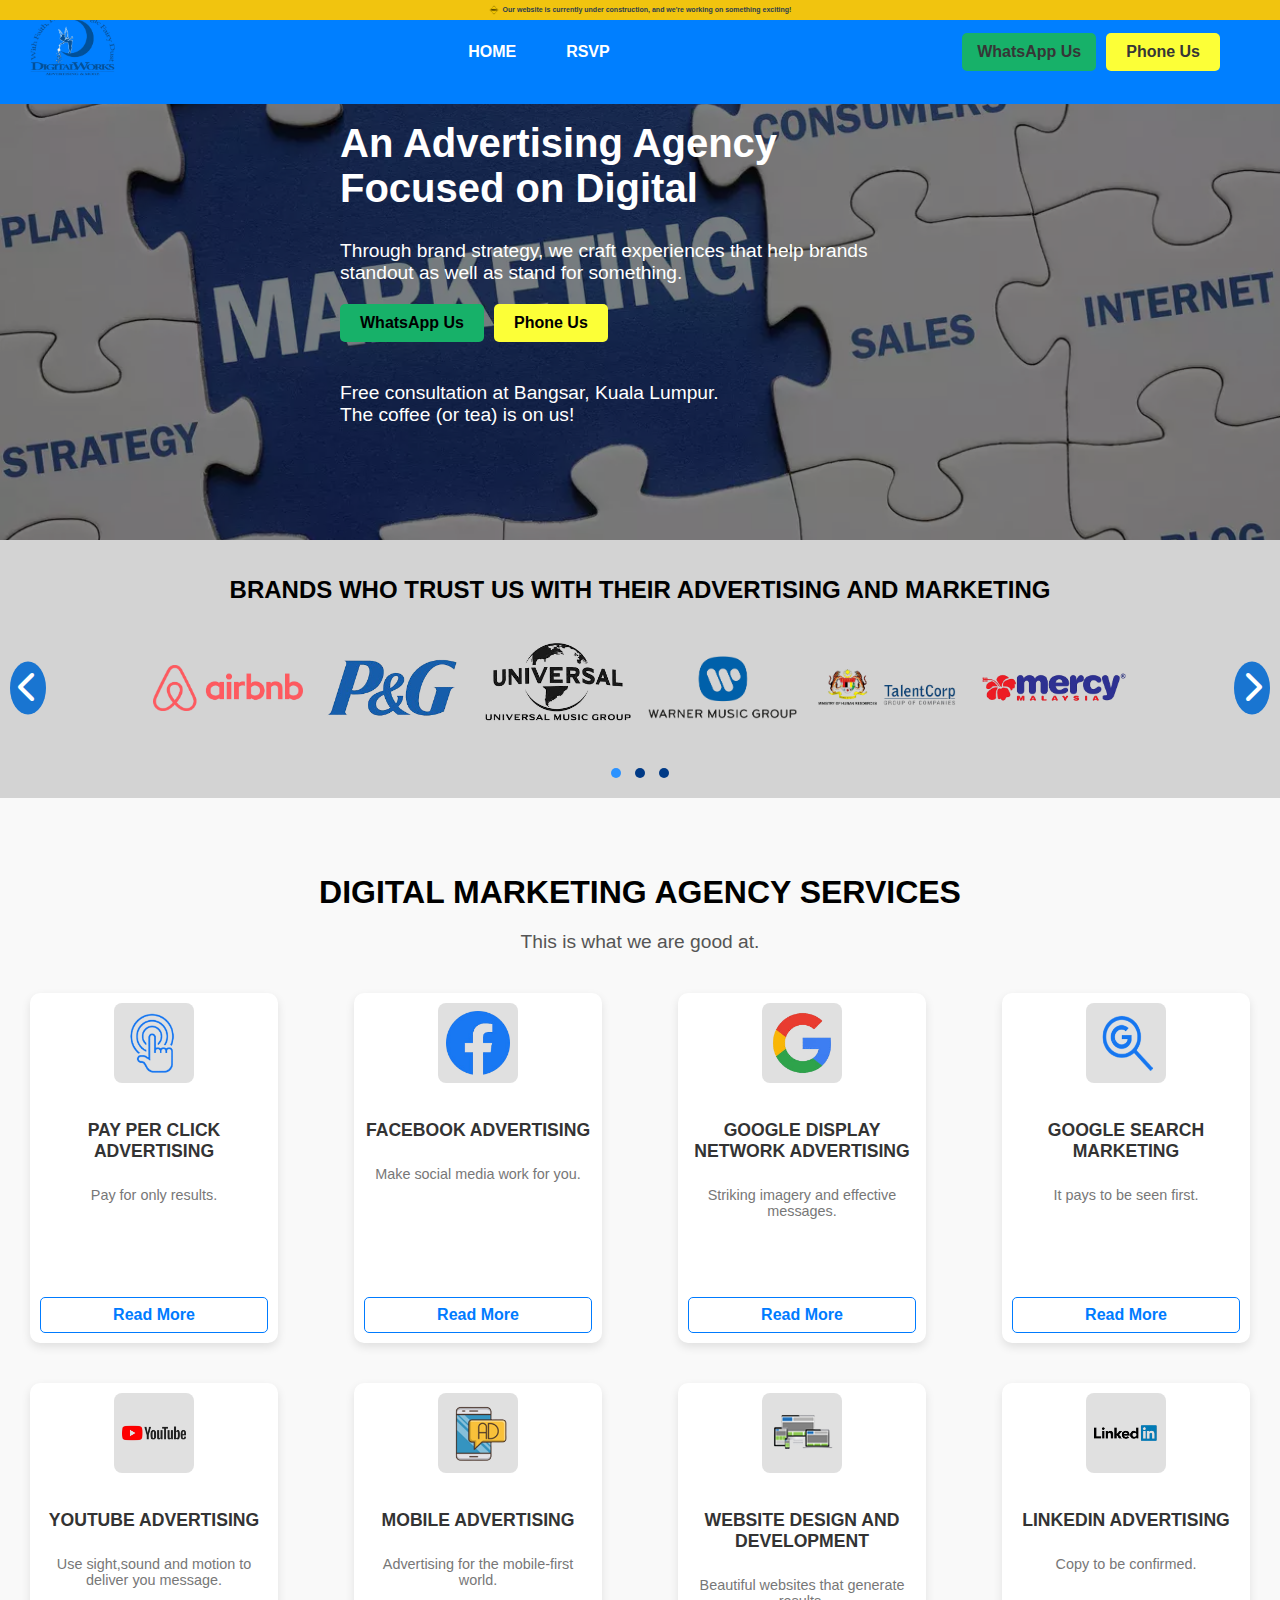
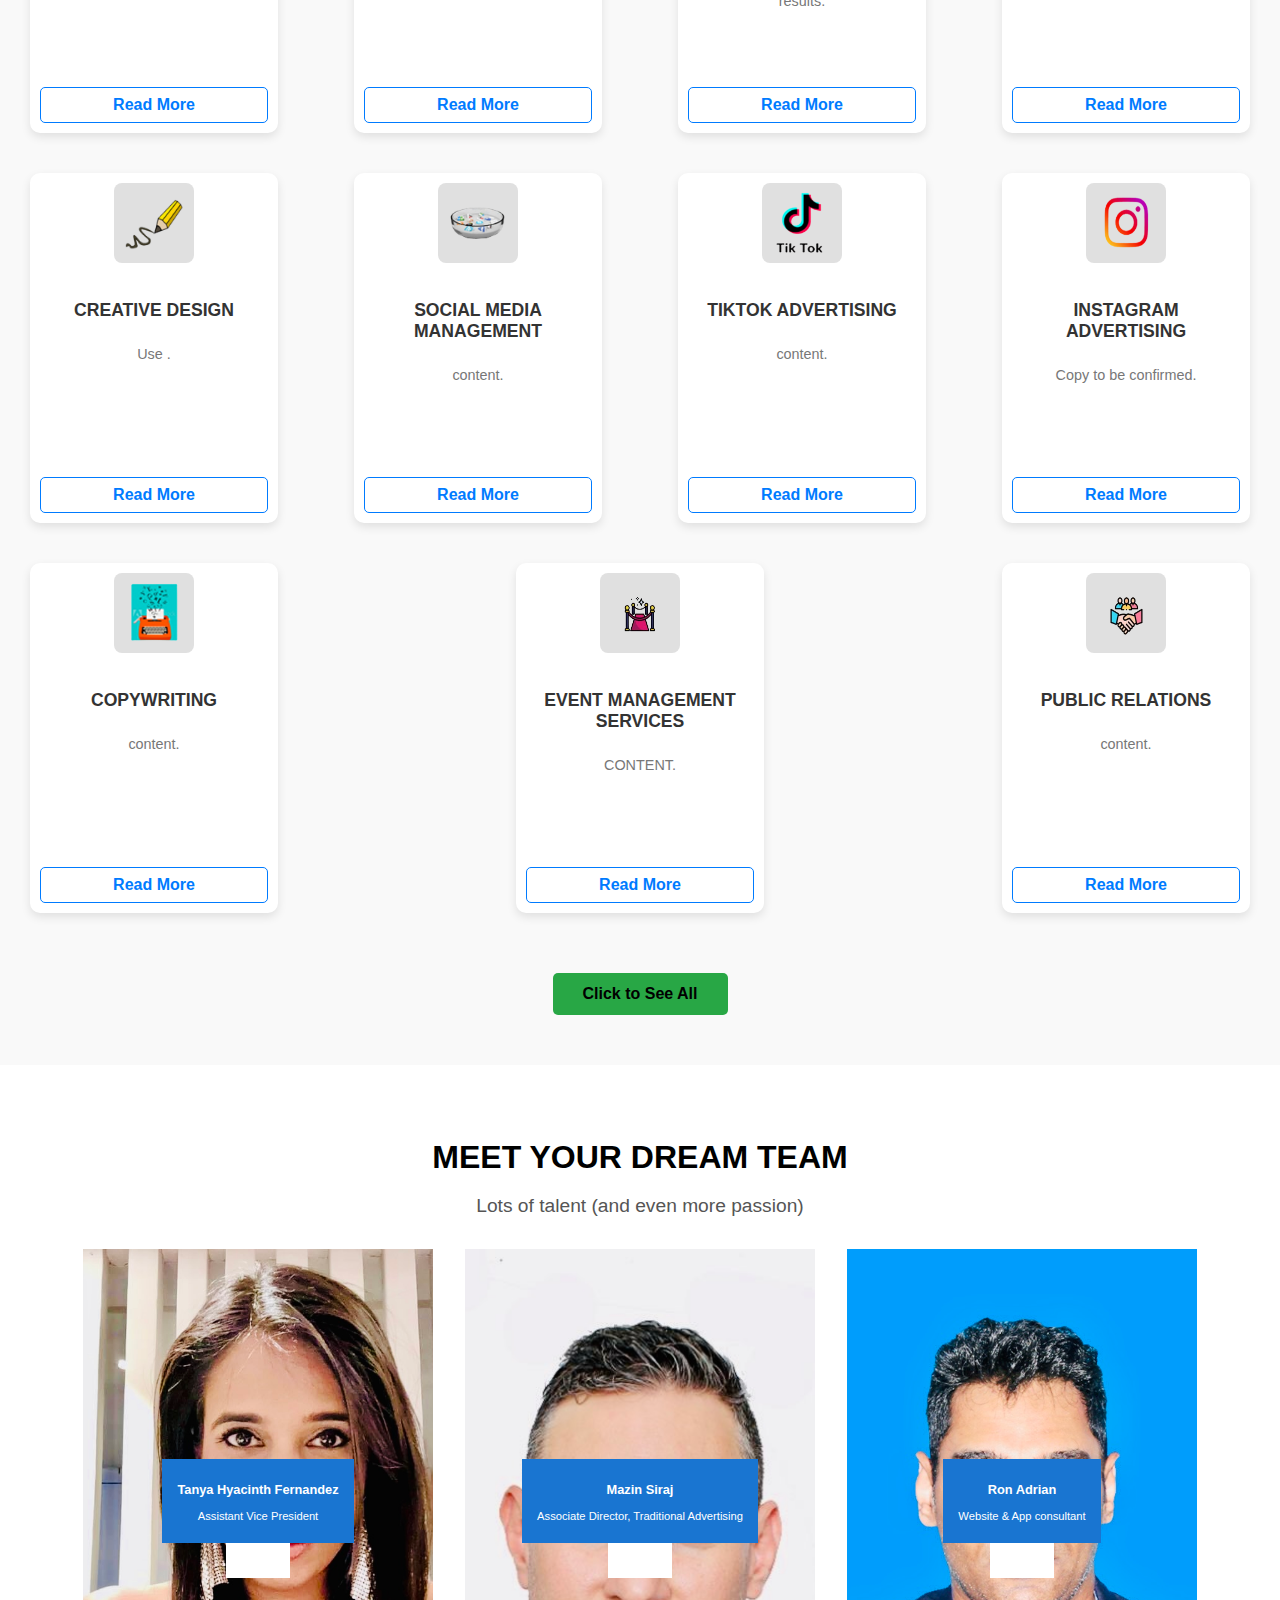
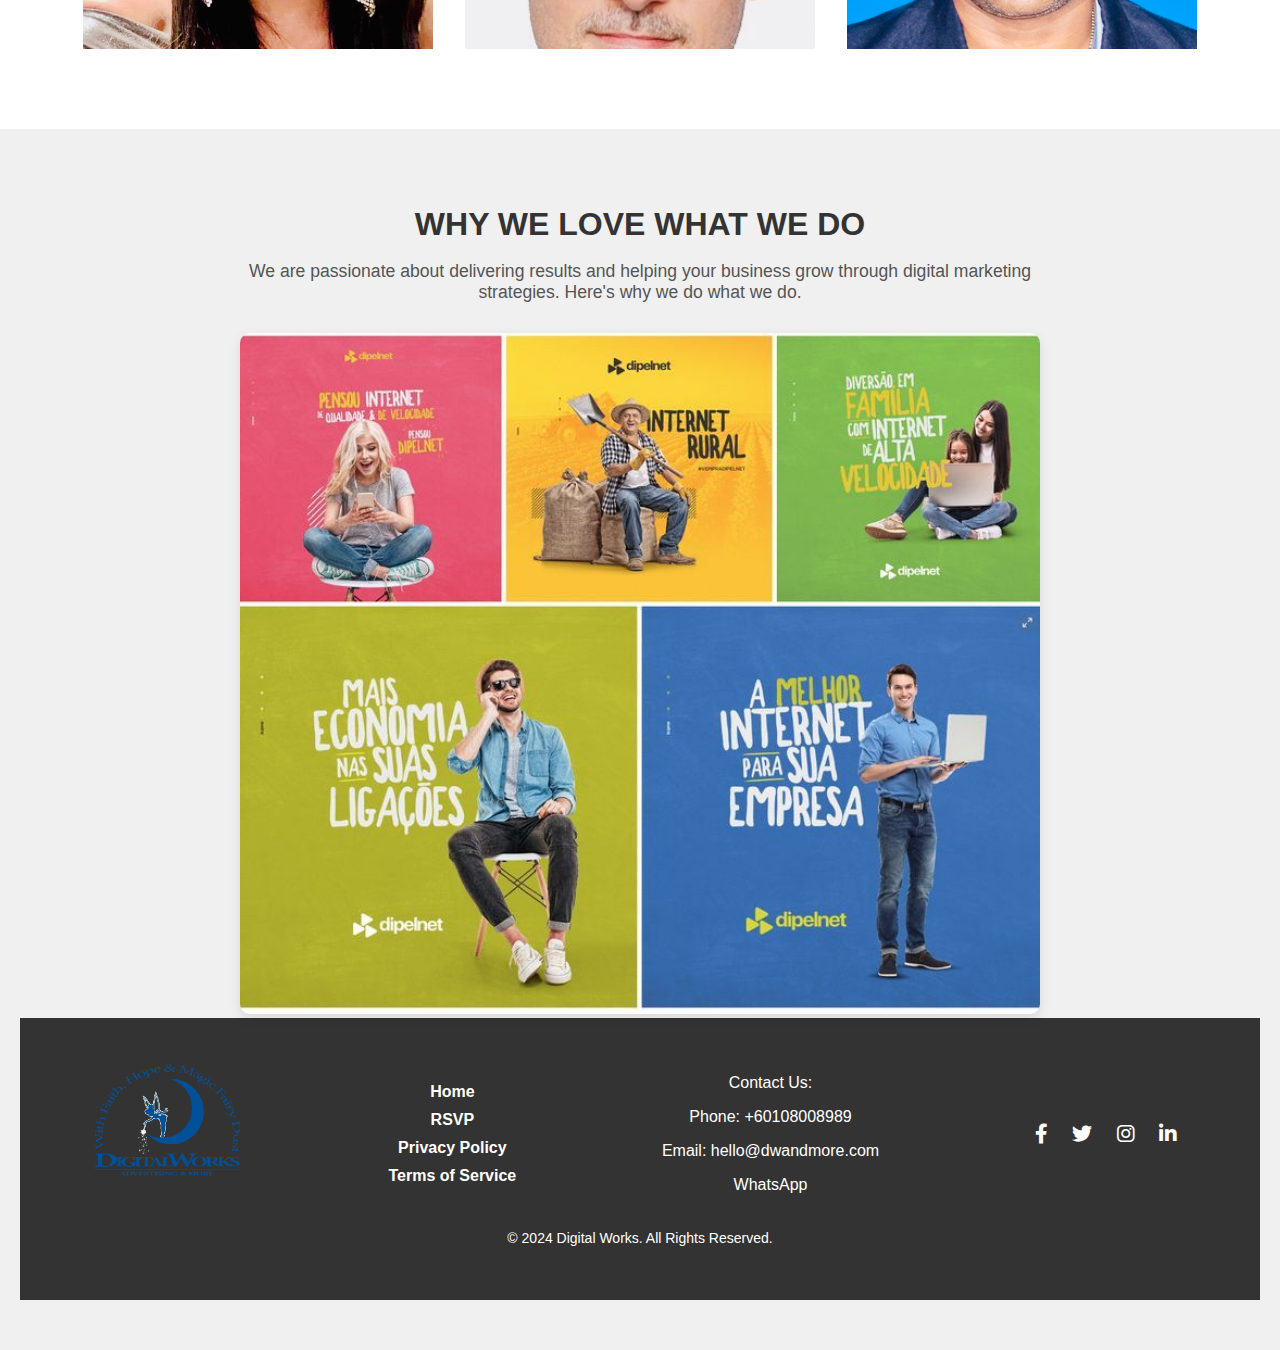
==== index.html @ 8db15beb "Your commit message" ====
<!DOCTYPE html>
<html lang="en">
<head>
  <meta charset="UTF-8">
  <meta name="viewport" content="width=device-width, initial-scale=1.0">
  <title>Digital Works</title>
  <link rel="stylesheet" href="dstyles.css">
  <!-- Font Awesome CDN -->
<link rel="stylesheet" href="https://cdnjs.cloudflare.com/ajax/libs/font-awesome/6.0.0-beta3/css/all.min.css">

</head>
<body>
  <header class="header">
    <div class="logo">
      <img src="assets/logo.png" alt="Logo">
    </div>
    <nav>
      <ul class="nav-links">
        <li><a href="index.html">HOME</a></li>
        <li><a href="rsvp2.html">RSVP</a></li>
      </ul>
    </nav>
    <div class="nav-buttons">
      <a href="https://wa.me/60108008989?text=Hello" target="_blank" class="whatsapp-btn">WhatsApp Us</a>
      <a href="tel:+60108008989" target="_blank" class="phone-btn">Phone Us</a>
    </div>
  </header>

  <!-- Under Construction Banner -->
<section class="under-construction">
  <img src="assets/under.png" alt="Under Construction">
  <p>Our website is currently under construction, and we're working on something exciting!</p>
</section>

  <!-- Hero Section -->
  <section class="hero">
    <div class="hero-content">
      <h1>An Advertising Agency Focused on Digital</h1>
      <p class="subtitle">Through brand strategy, we craft experiences that help brands standout as well as stand for something.</p>
      <div class="buttons">
        <a href="https://wa.me/60108008989?text=Hello" target="_blank" class="whatsapp-btn">WhatsApp Us</a>
        <a href="tel:+60108008989" target="_blank" class="phone-btn">Phone Us</a>
      </div>
      <p class="footer-text">Free consultation at Bangsar, Kuala Lumpur.<br> The coffee (or tea) is on us!</p>
    </div>
  </section>

  <!-- Brands Slider Section -->
<section class="brands-slider">
  <h2 class="brands-heading">BRANDS WHO TRUST US WITH THEIR ADVERTISING AND MARKETING</h2>
  
  <!-- Slider Container -->
  <div class="slider-container">
    <!-- Left Arrow -->
    <div class="arrow-left"><i class="fas fa-chevron-left"></i></div> 

    <!-- Logo Row -->
    <div class="logo-row">
      <img src="assets/airbnb.png" alt="airbnb" class="brand-logo">
      <img src="assets/pg.png" alt="pg" class="brand-logo">
      <img src="assets/universal.png" alt="Brand 3" class="brand-logo">
      <img src="assets/warner.png" alt="Brand 4" class="brand-logo">
      <img src="assets/talent.png" alt="Brand 5" class="brand-logo">
      <img src="assets/mercy.png" alt="Brand 6" class="brand-logo">
    </div>

    <!-- Right Arrow -->
    <div class="arrow-right"><i class="fas fa-chevron-right"></i></div> 
  </div>

  <!-- Dots Navigation -->
  <div class="dots-navigation">
    <span class="dot active"></span>
    <span class="dot"></span>
    <span class="dot"></span>
  </div>
</section>

<!-- Digital Marketing Services Section -->
<section class="services">
  <h2 class="services-heading">DIGITAL MARKETING AGENCY SERVICES</h2>
  <p class="services-subheading">This is what we are good at.</p>

  <!-- Service Items Container -->
  <div class="services-container">
    <!-- Row 1 -->
    <div class="services-row">
      <div class="service-item">
        <div class="icon-container">
          <img src="assets/ppc-icon.png" alt="PPC Icon">
        </div>
        <h3>PAY PER CLICK ADVERTISING</h3>
        <p>Pay for only results.</p>
        <a href="#" class="read-more-btn">Read More</a>
      </div>
      <div class="service-item">
        <div class="icon-container">
          <img src="assets/fb-icon.png" alt="fb Icon">
        </div>
        <h3>FACEBOOK ADVERTISING</h3>
        <p>Make social media work for you.</p>
        <a href="#" class="read-more-btn">Read More</a>
      </div>
      <div class="service-item">
        <div class="icon-container">
          <img src="assets/google-icon.png" alt="Google Icon">
        </div>
        <h3>GOOGLE DISPLAY NETWORK ADVERTISING</h3>
        <p>Striking imagery and effective messages.</p>
        <a href="#" class="read-more-btn">Read More</a>
      </div>
      <div class="service-item">
        <div class="icon-container">
          <img src="assets/gsm-icon.png" alt="Gsm Icon">
        </div>
        <h3>GOOGLE SEARCH MARKETING</h3>
        <p>It pays to be seen first.</p>
        <a href="#" class="read-more-btn">Read More</a>
      </div>
    </div>

    <!-- Row 2 -->
    <div class="services-row">
      <div class="service-item">
        <div class="icon-container">
          <img src="assets/youtube-icon.png" alt="Youtube Icon">
        </div>
        <h3>YOUTUBE ADVERTISING</h3>
        <p>Use sight,sound and motion to deliver you message.</p>
        <a href="#" class="read-more-btn">Read More</a>
      </div>
      <div class="service-item">
        <div class="icon-container">
          <img src="assets/mbad-icon.png" alt="Mobile advertising Icon">
        </div>
        <h3>MOBILE ADVERTISING</h3>
        <p>Advertising for the mobile-first world.</p>
        <a href="#" class="read-more-btn">Read More</a>
      </div>
      <div class="service-item">
        <div class="icon-container">
          <img src="assets/wd-icon.png" alt="Website Design Icon">
        </div>
        <h3>WEBSITE DESIGN AND DEVELOPMENT</h3>
        <p>Beautiful websites that generate results.</p>
        <a href="#" class="read-more-btn">Read More</a>
      </div>
      <div class="service-item">
        <div class="icon-container">
          <img src="assets/linkedin-icon.png" alt="LINKEDIN Icon">
        </div>
        <h3>LINKEDIN ADVERTISING</h3>
        <p>Copy to be confirmed.</p>
        <a href="#" class="read-more-btn">Read More</a>
      </div>
    </div>

  <!--Row 3-->
  <div class="services-row">
    <div class="service-item">
      <div class="icon-container">
        <img src="assets/creative-icon.png" alt="Creative Icon">
      </div>
      <h3>CREATIVE DESIGN</h3>
      <p>Use .</p>
      <a href="#" class="read-more-btn">Read More</a>
    </div>
    <div class="service-item">
      <div class="icon-container">
        <img src="assets/smm-icon.png" alt="smm Icon">
      </div>
      <h3>SOCIAL MEDIA MANAGEMENT</h3>
      <p> content.</p>
      <a href="#" class="read-more-btn">Read More</a>
    </div>
    <div class="service-item">
      <div class="icon-container">
        <img src="assets/tiktok-icon.png" alt="tiktok Icon">
      </div>
      <h3>TIKTOK ADVERTISING</h3>
      <p>content.</p>
      <a href="#" class="read-more-btn">Read More</a>
    </div>
    <div class="service-item">
      <div class="icon-container">
        <img src="assets/instagram-icon.png" alt="Instagram Icon">
      </div>
      <h3>INSTAGRAM ADVERTISING</h3>
      <p>Copy to be confirmed.</p>
      <a href="#" class="read-more-btn">Read More</a>
    </div>
  </div>


<!--Row 4-->
<div class="services-row">
  <div class="service-item">
    <div class="icon-container">
      <img src="assets/copywriting-icon.png" alt="COPYWRITING Icon">
    </div>
    <h3>COPYWRITING</h3>
    <p>content.</p>
    <a href="#" class="read-more-btn">Read More</a>
  </div>
  <div class="service-item">
    <div class="icon-container">
      <img src="assets/ems-icon.png" alt="EMS Icon">
    </div>
    <h3>EVENT MANAGEMENT SERVICES </h3>
    <p>CONTENT.</p>
    <a href="#" class="read-more-btn">Read More</a>
  </div>
  <div class="service-item">
    <div class="icon-container">
      <img src="assets/pr-icon.png" alt="public relations Icon">
    </div>
    <h3>PUBLIC RELATIONS</h3>
    <p>content.</p>
    <a href="#" class="read-more-btn">Read More</a>
  </div>
</div>
</div>
<div class="see-all-container">
  <a href="#" class="see-all-btn">Click to See All</a>
</div>
</section>

<section class="team-section">
  <h2 class="team-heading">MEET YOUR DREAM TEAM</h2>
  <p class="team-subheading">Lots of talent (and even more passion)</p>
  <div class="team-container">
    <div class="team-member">
      <div class="snippet-container" style="background-image: url('assets/tania.png');">
        <div class="info-box">
          <p class="name">Tanya Hyacinth Fernandez</p>
          <p class="designation">Assistant Vice President</p>
        </div>
        <p class="snippet"><br><br><br><br><br></p>
      </div>
    </div>
    <div class="team-member">
      <div class="snippet-container" style="background-image: url('assets/mazin.png');">
        <div class="info-box">
          <p class="name">Mazin Siraj</p>
          <p class="designation">Associate Director, Traditional Advertising</p>
        </div>
        <p class="snippet"><br><br><br><br><br></p>
      </div>
    </div>
    <div class="team-member">
      <div class="snippet-container" style="background-image: url('assets/ron.png');">
        <div class="info-box">
          <p class="name">Ron Adrian</p>
          <p class="designation">Website & App consultant</p>
        </div>
        <p class="snippet"><br><br><br><br><br></p>
      </div>
    </div>
  </div>
</section>

<!-- Why We Love What We Do Section -->
<section class="why-we-love">
  <h2 class="why-we-love-heading">WHY WE LOVE WHAT WE DO</h2>
  <p class="why-we-love-description">We are passionate about delivering results and helping your business grow through digital marketing strategies. Here's why we do what we do.</p>
  
  <!-- Image -->
  <div class="why-we-love-image">
    <img src="assets/why.png" alt="Why We Love What We Do">
  </div>

  <!-- Footer Section -->
<footer class="footer">
  <div class="footer-content">
    <div class="footer-logo">
      <img src="assets/logo.png" alt="Logo">
    </div>
    <div class="footer-links">
      <ul>
        <li><a href="index.html">Home</a></li>
        <li><a href="rsvp2.html">RSVP</a></li>
        <li><a href="#">Privacy Policy</a></li>
        <li><a href="#">Terms of Service</a></li>
      </ul>
    </div>
    <div class="footer-contact">
      <p>Contact Us:</p>
      <p><a href="tel:+60108008989">Phone: +60108008989</a></p>
      <p><a href="mailto:hello@dwandmore.com">Email: hello@dwandmore.com</a></p>
      <p><a href="https://wa.me/60108008989" target="_blank">WhatsApp</a></p>
    </div>
    <div class="footer-social">
      <a href="#" class="social-icon"><i class="fab fa-facebook-f"></i></a>
      <a href="#" class="social-icon"><i class="fab fa-twitter"></i></a>
      <a href="#" class="social-icon"><i class="fab fa-instagram"></i></a>
      <a href="#" class="social-icon"><i class="fab fa-linkedin-in"></i></a>
    </div>
  </div>
  <div class="footer-bottom">
    <p>&copy; 2024 Digital Works. All Rights Reserved.</p>
  </div>
</footer>


</section>
</body>
</html>
---- dstyles.css ----
/* General Styles */
body {
  margin: 0;
  font-family: Arial, sans-serif;
  box-sizing: border-box;
  overflow-x: hidden; /* Prevent horizontal scrolling */
}

.header {
  background-color: #007fff; /* Azure color */
  display: flex;
  justify-content: space-between;
  align-items: center;
  padding: 10px 30px;  /* Padding to create space */
  position: fixed;
  top: 0;
  width: 100%;
  height: auto;
  z-index: 1000;
  box-sizing: border-box; /* Ensures padding doesn't cause overflow */
  flex-wrap: wrap; /* Allow items to wrap if necessary */
}

.logo img {
  height: 80px; /* Default logo size */
  width: auto; /* Maintain aspect ratio */
}

.nav-links {
  list-style: none;
  display: flex;
  margin: 0;
  padding: 0;
}

.nav-links li {
  margin: 0 15px;
}

.nav-links a {
  text-decoration: none;
  color: #fff;
  font-size: 16px;
  padding: 10px;
  font-weight: bold;
}

.nav-links a:hover {
  color: #0056b3; /* Darker azure on hover */
  background-color: white;
  padding: 5px 10px;
}

/* Buttons */
.nav-buttons {
  display: flex;
  gap: 10px;
  padding-right: 30px; /* Adjust right padding */
}

.nav-buttons .whatsapp-btn {
  text-decoration: none;
  padding: 10px 15px;
  color: rgb(54, 54, 54);
  background-color: #17B169; /* Darker Azure */
  border-radius: 5px;
  font-weight: bold;
  display: inline-block;
}

.nav-buttons .phone-btn {
  text-decoration: none;
  padding: 10px 20px;
  color: rgb(54, 54, 54);
  background-color: #fcff37; /* Darker Azure */
  border-radius: 5px;
  font-weight: bold;
  display: inline-block;
}

.nav-buttons .whatsapp-btn:hover {
  background-color: #00b460; /* Even darker on hover */
  transform: scale(1.05);
}
.nav-buttons .phone-btn:hover {
  background-color: #d6da00;
  transform: scale(1.05);
}

/* Mobile Responsiveness */

/* Large Tablets & Smaller */
@media screen and (max-width: 1024px) {
  .header {
      padding: 10px 20px;  /* Adjusted padding for larger tablets */
  }

  .logo img {
      height: 60px; /* Adjust logo size for tablets */
  }

  .nav-links {
      font-size: 14px; /* Smaller font size for nav links */
      gap: 15px; /* Adjust space between nav links */
  }

  .nav-buttons {
      display: none; /* Hide buttons for tablet and mobile */
  }
}

/* Tablets & Smaller Devices */
@media screen and (max-width: 768px) {
  .header {
      flex-direction: row; /* Keep navbar items horizontal */
      justify-content: space-between; /* Logo on left, links on right */
      align-items: center;
      padding: 10px 15px;  /* Adjust padding */
  }

  .logo img {
      height: 60px; /* Adjust logo size for smaller screens */
  }

  .nav-links {
      display: flex;
      justify-content: flex-end; /* Keep nav links on the right */
      flex-direction: row;
      gap: 15px;
      font-size: 14px; /* Smaller font size for nav links */
  }

  .nav-links li {
      margin: 0 10px;
  }

  /* Hide navbar buttons on mobile */
  .nav-buttons {
      display: none; /* Hide on smaller screens */
  }
}

/* Phones & Smaller Devices */
@media screen and (max-width: 480px) {
  .header {
    display: flex;
    flex-direction: row;        /* Keep items horizontally aligned */
    justify-content: space-between;
    align-items: center;
    width: 100%;                /* Adjust width according to the screen */
    padding: 10px 15px;         /* Adjust padding */
  }

  .logo img {
    height: 50px;              /* Resize logo for mobile */
  }

  .nav-links {
    display: flex;
    gap: 10px;                  /* Space between the links */
  }

  .nav-links a {
    font-size: 14px;            /* Adjust font size for mobile */
    text-decoration: none;
    padding: 5px 10px;          /* Padding for nav links */
  }
}

/* Hero Section */
.hero {
  position: relative;
  background-image: url('assets/banner.png'); /* Replace with your image path */
  background-size: cover;
  background-position: center;
  height: 60vh; /* Full viewport height */
  display: flex;
  justify-content: center;
  align-items: center;
  color: white;
  text-align: left;
}

.hero::before {
  content: '';
  position: absolute;
  top: 0;
  left: 0;
  width: 100%;
  height: 100%;
  background-color: rgba(0, 0, 0, 0.5); /* Transparent black overlay */
  z-index: 1; /* Ensure overlay is above the image but below content */
}

.hero-content {
  max-width: 600px;
  width: 100%; /* Ensure content adapts to available space */
  display: flex;
  flex-direction: column;
  justify-content: flex-start;
  padding: 20px; /* Uniform padding */
  border-radius: 10px;
  z-index: 2;
}

.hero h1 {
  font-size: 2.5em;
  margin-bottom: 10px;
}

.hero .subtitle {
  font-size: 1.2em;
  margin-bottom: 20px;
}

.buttons {
  display: flex;
  gap: 10px;
  margin-bottom: 20px;
}

.buttons .whatsapp-btn,
.buttons .phone-btn {
  text-decoration: none;
  padding: 10px 20px;
  color: white;
  font-weight: bold;
  display: inline-block;
  border-radius: 5px;
  transition: background-color 0.3s ease, transform 0.3s ease;
}

.buttons .whatsapp-btn {
  background-color: #17B169;
  color: black;
}

.buttons .phone-btn {
  background-color: #fcff37;
  color: black;
}

.buttons .whatsapp-btn:hover {
  background-color: #008848;
  transform: scale(1.05);
}

.buttons .phone-btn:hover {
  background-color: #c5c902;
  transform: scale(1.05);
}

.hero .footer-text {
  font-size: 1.2em;
  margin-top: 20px;
}

/* Mobile Responsiveness */
@media screen and (max-width: 768px) {
  .hero-content {
    max-width: 90%; /* Adjust for smaller screens */
    text-align: center;
    padding: 15px; /* Reduce padding on smaller screens */
  }

  .hero h1 {
    font-size: 2em; /* Adjusted title size */
  }

  .hero .subtitle {
    font-size: 1em; /* Smaller subtitle */
  }

  .buttons {
    flex-direction: row;
    align-items: center;
    gap: 10px; /* Add space between stacked buttons */
  }

  .buttons .whatsapp-btn,
  .buttons .phone-btn {
    margin: 5px 0;
    font-size: 14px;  /* Adjust button font size */
    padding: 8px 12px;  /* Adjust button padding */
  }

  .hero .footer-text {
    font-size: 1em; /* Smaller footer text */
  }
}


/* Brands Slider Section */
.brands-slider {
  text-align: center;
  padding: 1rem 0;
  background-color: #d3d3d3;
}

/* Brands Heading */
.brands-heading {
  font-size: 1.5rem;
  color: black;
  text-transform: uppercase;
  margin-bottom: 1.5rem;
}

/* Slider Container */
.slider-container {
  position: relative;
  width: 100%;
  overflow: hidden;
  display: flex;
  justify-content: center; /* Center the slider */
}

/* Logo Row */
.logo-row {
  display: flex;
  justify-content: flex-start;
  transition: transform 0.5s ease;
  gap: 15px; /* Space between logos using gap */
}

.brand-logo {
  width: 150px; /* Default size for logo */
  height: 120px; /* Default size for logo */
  object-fit: contain;
  flex-shrink: 0; /* Prevent logos from shrinking */
}

/* Arrows for slider navigation */
.arrow-left, .arrow-right {
  position: absolute;
  top: 50%;
  transform: translateY(-50%);
  font-size: 2rem;
  color: white;
  background-color: #1975d1;
  padding: 0.5rem;
  border-radius: 50%;
  cursor: pointer;
  z-index: 20;
}

/* Position left and right arrows */
.arrow-left {
  left: 10px;
}

.arrow-right {
  right: 10px;
}

/* Dots Navigation */
.dots-navigation {
  margin-top: 1rem;
  text-align: center;
}

.dot {
  display: inline-block;
  height: 10px;
  width: 10px;
  margin: 0 5px;
  border-radius: 50%;
  background-color: #003a86;
  cursor: pointer;
}

.dot.active {
  background-color: #2b92ff; /* Blue color for active dot */
}

/* Responsive adjustments */
@media (max-width: 768px) {
  .slider-container {
    padding: 0 15px; /* Add padding for smaller screens */
  }

  .logo-row {
    justify-content: center; /* Center the logos on smaller screens */
  }

  .brand-logo {
    width: 40px; /* Smaller size on mobile */
    height: 40px; /* Smaller size on mobile */
  }

  .arrow-left{
    font-size: 20px; /* Smaller arrows for mobile */
    padding: 5px;
  }
  .arrow-right{
    font-size: 20px; /* Smaller arrows for mobile */
    padding: 5px;
    margin-right: 20px;
  }
  .dots-navigation {
    margin-top: 1rem;
    font-size: 0.8rem; /* Smaller dots on mobile */
  }

  .dot {
    height: 8px;
    width: 8px;
  }
}

/* Services Section */
/* Services Section */
/* Services Section */
.services {
  padding: 50px 20px;
  text-align: center;
  background-color: #f9f9f9;
}

.services-heading {
  font-size: 2em;
  margin-bottom: 10px;
}

.services-subheading {
  font-size: 1.2em;
  color: #555;
  margin-bottom: 30px;
}

/* Container for all service rows */
.services-container {
  display: flex;
  flex-wrap: wrap;  /* Allows items to wrap to next row */
  justify-content: center; /* Centers the rows */
}

/* Row of service items */
.services-row {
  display: flex;
  justify-content: space-between;  /* Distribute service items evenly */
  margin-bottom: 20px;
  flex-wrap: wrap;  /* Ensure that the items will wrap to the next line if needed */
  width: 100%;  /* Full width of container */
}

/* Individual service items */
.service-item {
  width: 20%;  /* Ensure four items fit per row (100% / 4 = 25% minus some margin) */
  margin: 10px;
  height: 350px;
  padding: 10px;
  text-align: center;
  background: white;
  border-radius: 10px;
  box-shadow: 0px 4px 10px rgba(0, 0, 0, 0.1);
  transition: transform 0.3s ease-in-out;
  display: flex;
  flex-direction: column; /* Stack content vertically */
  justify-content: space-between;  /* Ensure content is spaced out */
  box-sizing: border-box; /* Include padding in width calculation */
}

/* Hover effect on service items */
.service-item:hover {
  transform: translateY(-5px);
}

/* Icon container styling */
.icon-container {
  width: 80px;
  height: 80px;
  margin: 0 auto 20px;
  border-radius: 10%;
  background: #e0e0e0;
  display: flex;
  align-items: center;
  justify-content: center;
}

.icon-container img {
  width: 80%;
  height: 80%;
}

/* Service item title */
.service-item h3 {
  font-size: 1.1em;
  margin-bottom: 10px;
  color: #333;
}

/* Service item description */
.service-item p {
  font-size: 0.9em;
  color: #777;
  margin-bottom: 20px;
  flex-grow: 1; /* Pushes the button to the bottom */
}

/* Button styling */
.read-more-btn {
  text-decoration: none;
  color: #007bff;
  font-weight: bold;
  border: 1px solid #007bff;
  padding: 8px 15px;
  border-radius: 5px;
  background-color: transparent;
  transition: all 0.3s ease;
}

.read-more-btn:hover {
  background-color: #007bff;
  color: white;
}

/* See All Button */
.see-all-container {
  text-align: center;
  margin-top: 30px;
}

.see-all-btn {
  display: inline-block;
  padding: 12px 30px;
  background-color: #28a745; /* Green background */
  color: black;
  text-decoration: none;
  font-weight: bold;
  border-radius: 5px;
  font-size: 16px;
  transition: background-color 0.3s ease;
}

.see-all-btn:hover {
  background-color: #218838; /* Darker green on hover */
}


/* Responsive Adjustments */
@media (max-width: 992px) {
  .service-item {
    width: 48%; /* Two items per row on tablets */
    margin: 10px 1%; /* Add small margin between items */
  }
}

@media (max-width: 576px) {
  .service-item {
    width: 48%; /* Two items per row on mobile */
    margin: 10px 1%; /* Add small margin between items */
  }
}

/* Team Section */
/* Team Section */
.team-section {
  text-align: center;
  padding: 3rem 1rem;
}

.team-heading {
  font-size: 2rem;
  color: black;
  margin-bottom: 0.5rem;
}

.team-subheading {
  font-size: 1.2rem;
  color: #555;
  margin-bottom: 2rem;
}

.team-container {
  display: flex;
  justify-content: center;
  gap: 2rem;
  flex-wrap: wrap;
}

/* Each Team Member Container */
.team-member {
  position: relative;
  width: 350px;
  height: 400px;
  margin-bottom: 2rem;
  overflow: hidden;
}

/* Snippet Container with background image */
.snippet-container {
  width: 100%;
  height: 100%;
  background-size: cover;
  background-position: center;
  position: relative;
  padding-top: 200px; /* Adjust to push the content down on desktop */
  display: flex;
  flex-direction: column;
  justify-content: flex-start;
  align-items: center;
}

/* Name and Designation Box (Info Box) */
.info-box {
  margin-top: 10px;
  background-color: #1975d1; /* Blue background */
  color: white;
  text-align: center;
  padding: 10px 15px;
  z-index: 10;
}

.name {
  font-size: .8rem;
  font-weight: bold;
}

.designation {
  font-size: 0.7rem;
}

/* Snippet Text under Info Box */
.snippet {
  background-color: rgb(255, 255, 255);
  padding: 2rem;
  text-align: center;
  position: absolute;
  font-size: 0.6rem;
  color: black;
  margin-left: 10px;
  margin-right: 10px;
}

/* Responsive Adjustments */
@media (max-width: 768px) {
  .team-container {
    flex-direction: column;
    align-items: center;
  }

  .team-member {
    width: 90%;  /* Make the team member container width smaller */
    height: auto; /* Allow the height to adjust based on content */
    margin-bottom: 2rem;

  }
  img {
    width: 100%; /* Make image width 100% of the container */
    height: auto; /* Ensure the height scales proportionally */
    object-fit: cover; /* Ensures images fit the container without distortion */
  }

  /* Ensure the Info Box and Snippet Box Stack Properly on Mobile */
  .snippet-container {
    padding-top: 500px; 
    display: flex;
    flex-direction: column;/* Ensure space between info box and snippet box */
    align-items: center;
  }

  .info-box {
    width: 70%; /* Ensure it fills the width on mobile */
    padding-left: 10px;
    padding-right: 10px;
    position: relative; /* Make sure it's positioned relative to its container */
  }

  .snippet {
    width: 80%;
    font-size: 0.9rem;
    position: relative; /* Remove absolute positioning so it stays within the flow */
    margin-left: 10px;
    margin-right: 10px;
    margin-top: -90px;
  }
}

/* Why We Love What We Do Section */
.why-we-love {
  padding: 50px 20px;
  text-align: center;
  background-color: #f0f0f0;
}

.why-we-love-heading {
  font-size: 2em;
  margin-bottom: 10px;
  color: #333;
}

.why-we-love-description {
  font-size: 1.1em;
  color: #555;
  margin-bottom: 30px;
  max-width: 800px;
  margin-left: auto;
  margin-right: auto;
}

.why-we-love-image img {
  width: 100%;
  max-width: 800px;  /* Adjust the max width for your image */
  height: auto;
  border-radius: 10px;
  box-shadow: 0px 4px 12px rgba(0, 0, 0, 0.1);
}
/*footer*/
.footer {
  background-color: #333;
  color: white;
  padding: 40px 0;
  text-align: center;
}

.footer-content {
  display: flex;
  justify-content: space-around;
  align-items: center;
  flex-wrap: wrap;
}

.footer-logo img {
  width: 150px;
}

.footer-links ul {
  list-style: none;
  padding: 0;
}

.footer-links li {
  margin: 10px 0;
}

.footer-links a {
  color: white;
  text-decoration: none;
  font-weight: bold;
}

.footer-contact a {
  color: white;
  text-decoration: none;
}

.footer-social .social-icon {
  margin: 0 10px;
  color: white;
  font-size: 20px;
  text-decoration: none;
}

.footer-social .social-icon:hover {
  color: #f39c12; /* Highlight color on hover */
}

.footer-bottom {
  margin-top: 20px;
  font-size: 14px;
}

/* Add styles for the "Under Construction" banner */
.under-construction {
  background-color: #f1c40f; /* Yellow background for visibility */
  color: #2c3e50; /* Dark text color */
  text-align: center;
  padding: 5px 0;
  font-size: 7px;
  font-weight: bold;
  height: 10px;
  position: fixed;
  top: 0;
  left: 0;
  width: 100%;
  z-index: 1000; /* Ensure it stays on top of other content */
}
.under-construction img {
  max-width: 10px; /* Adjust the size of the icon */
  vertical-align: middle;
  margin-right: 2px;
}
.under-construction p {
  display: inline; /* Display text inline with the image */
}
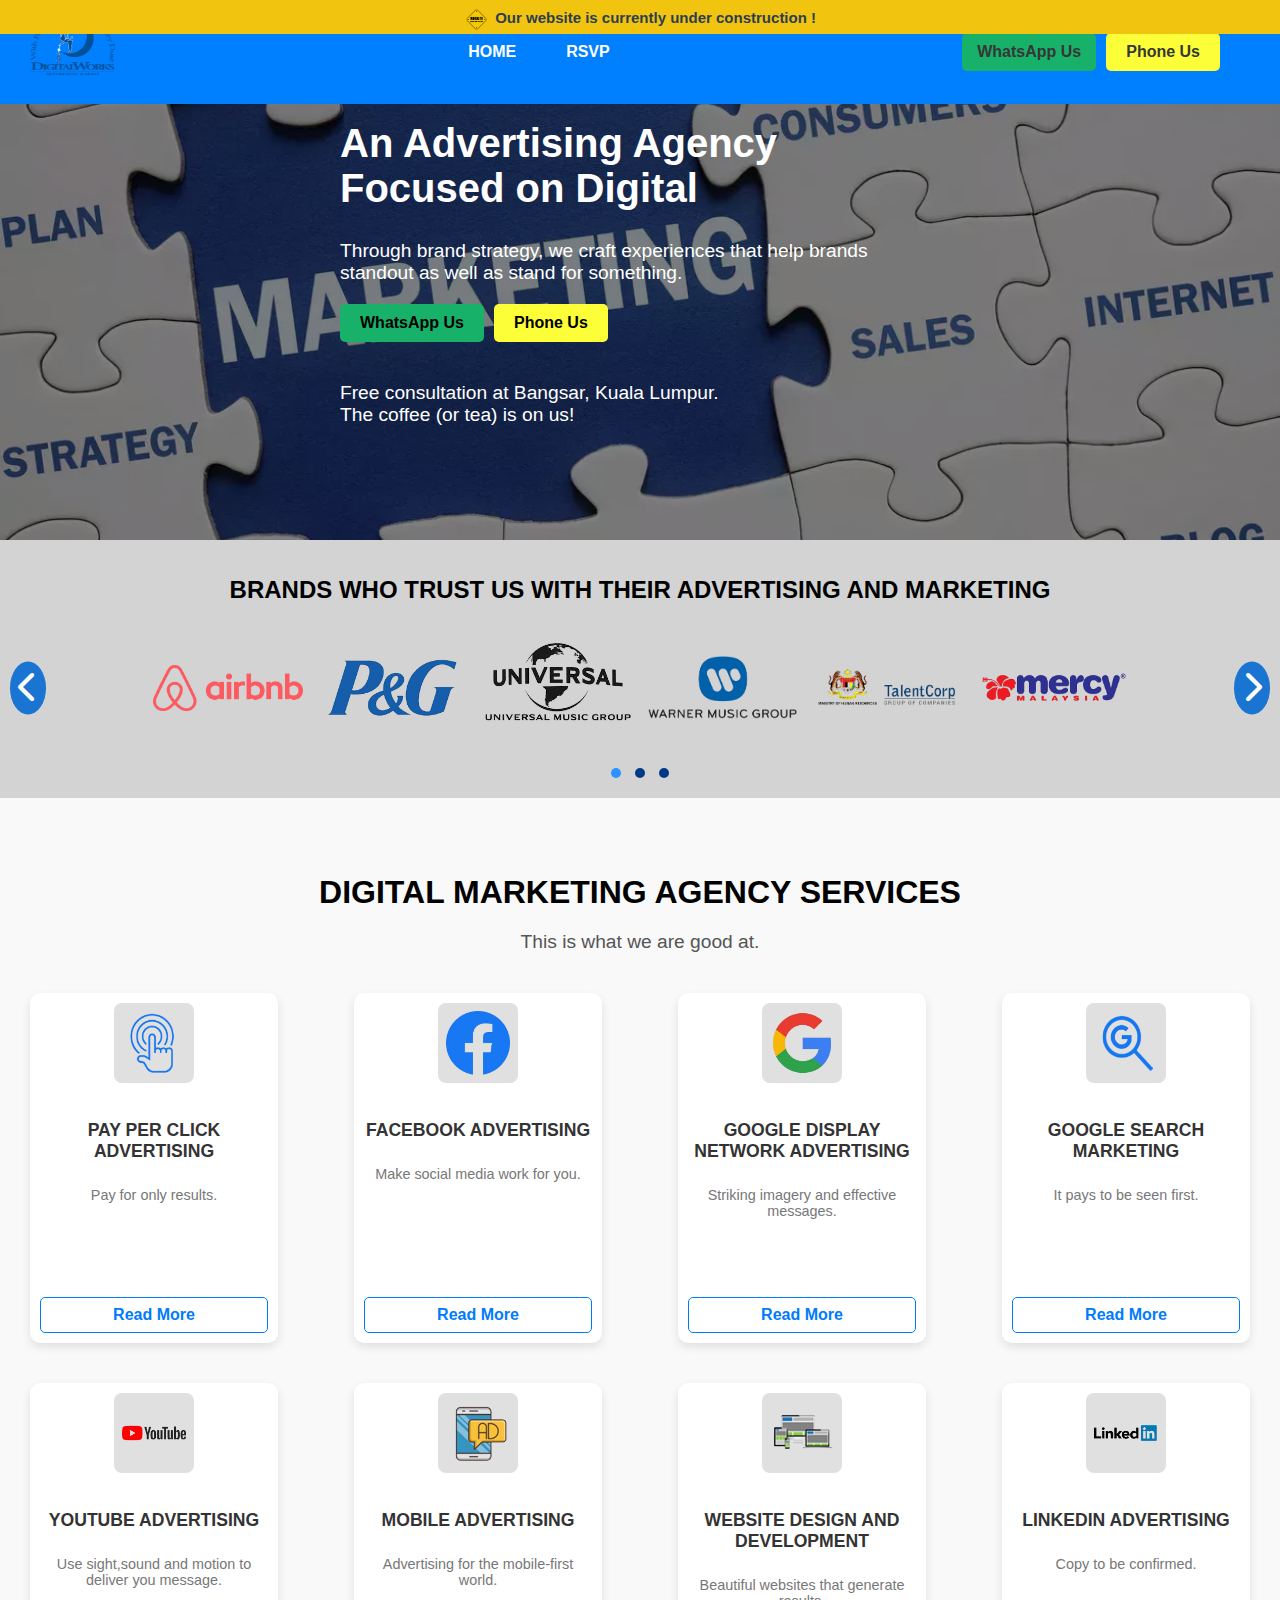
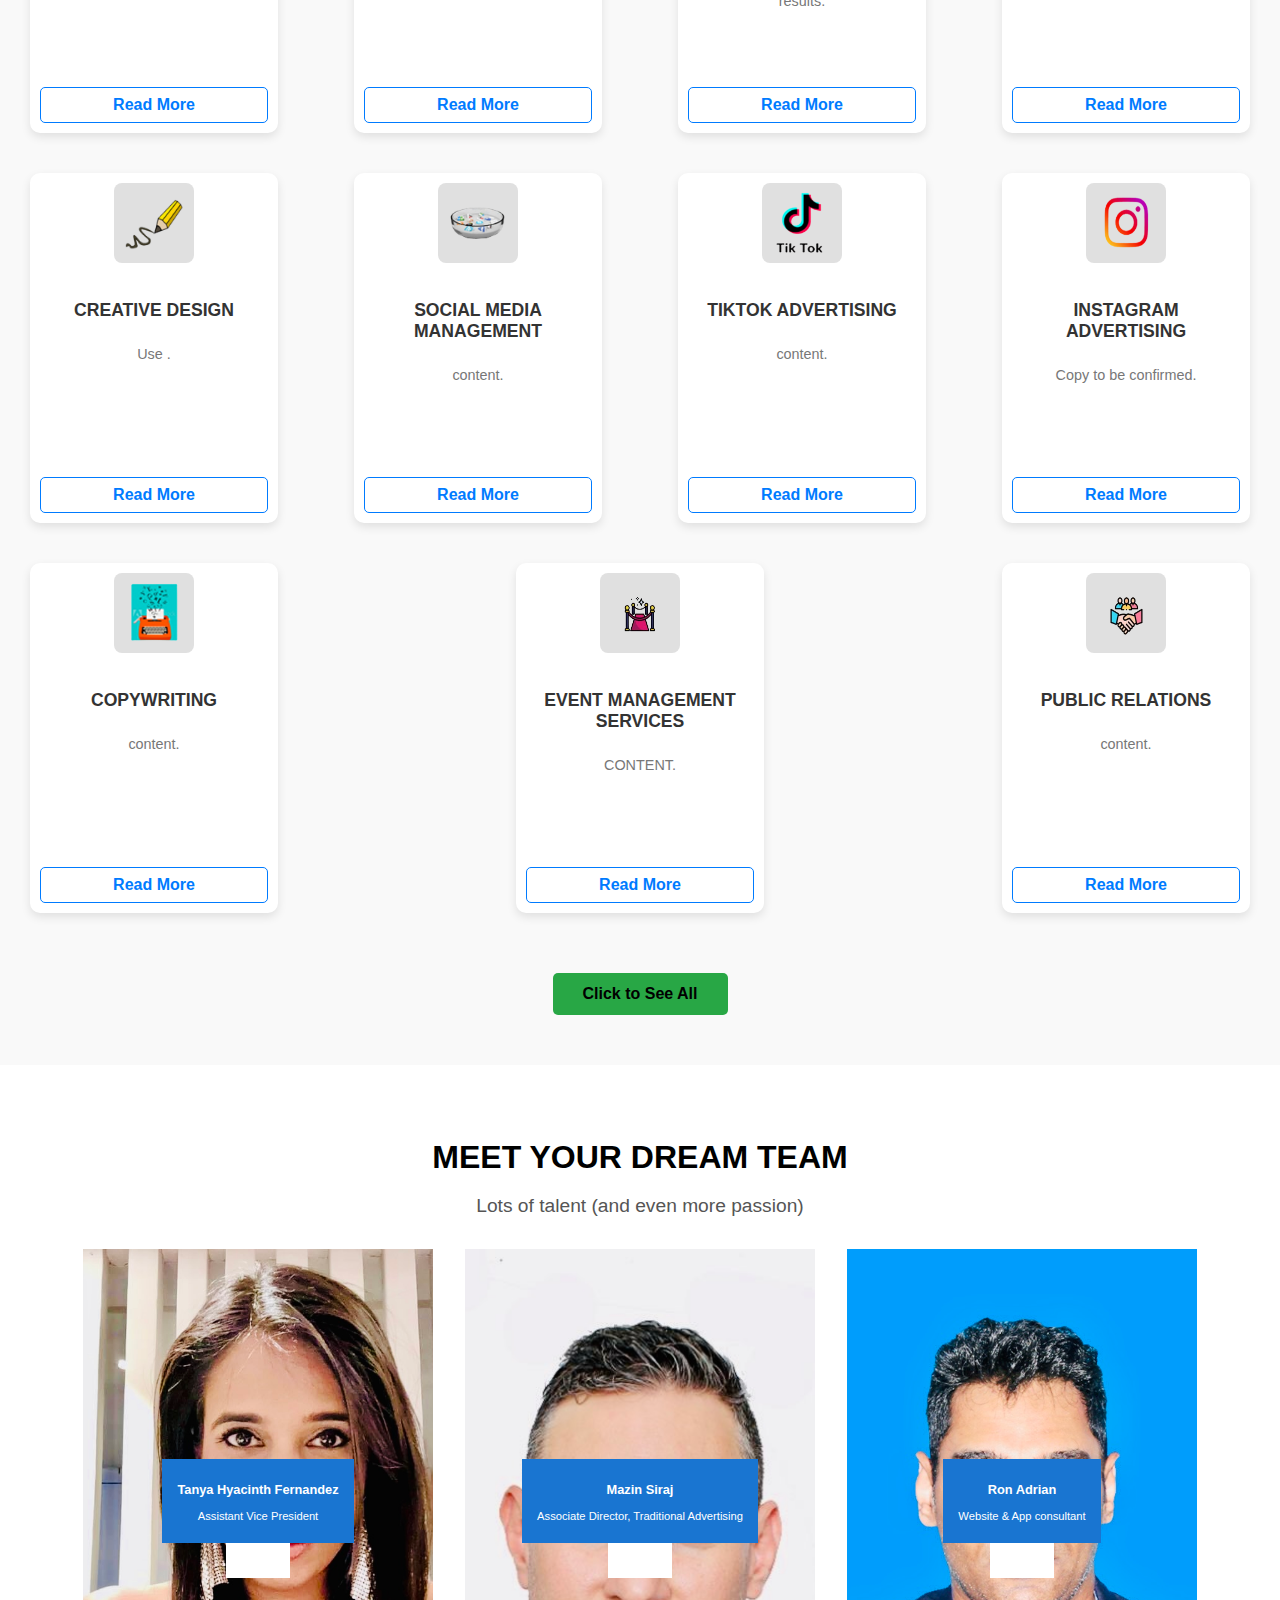
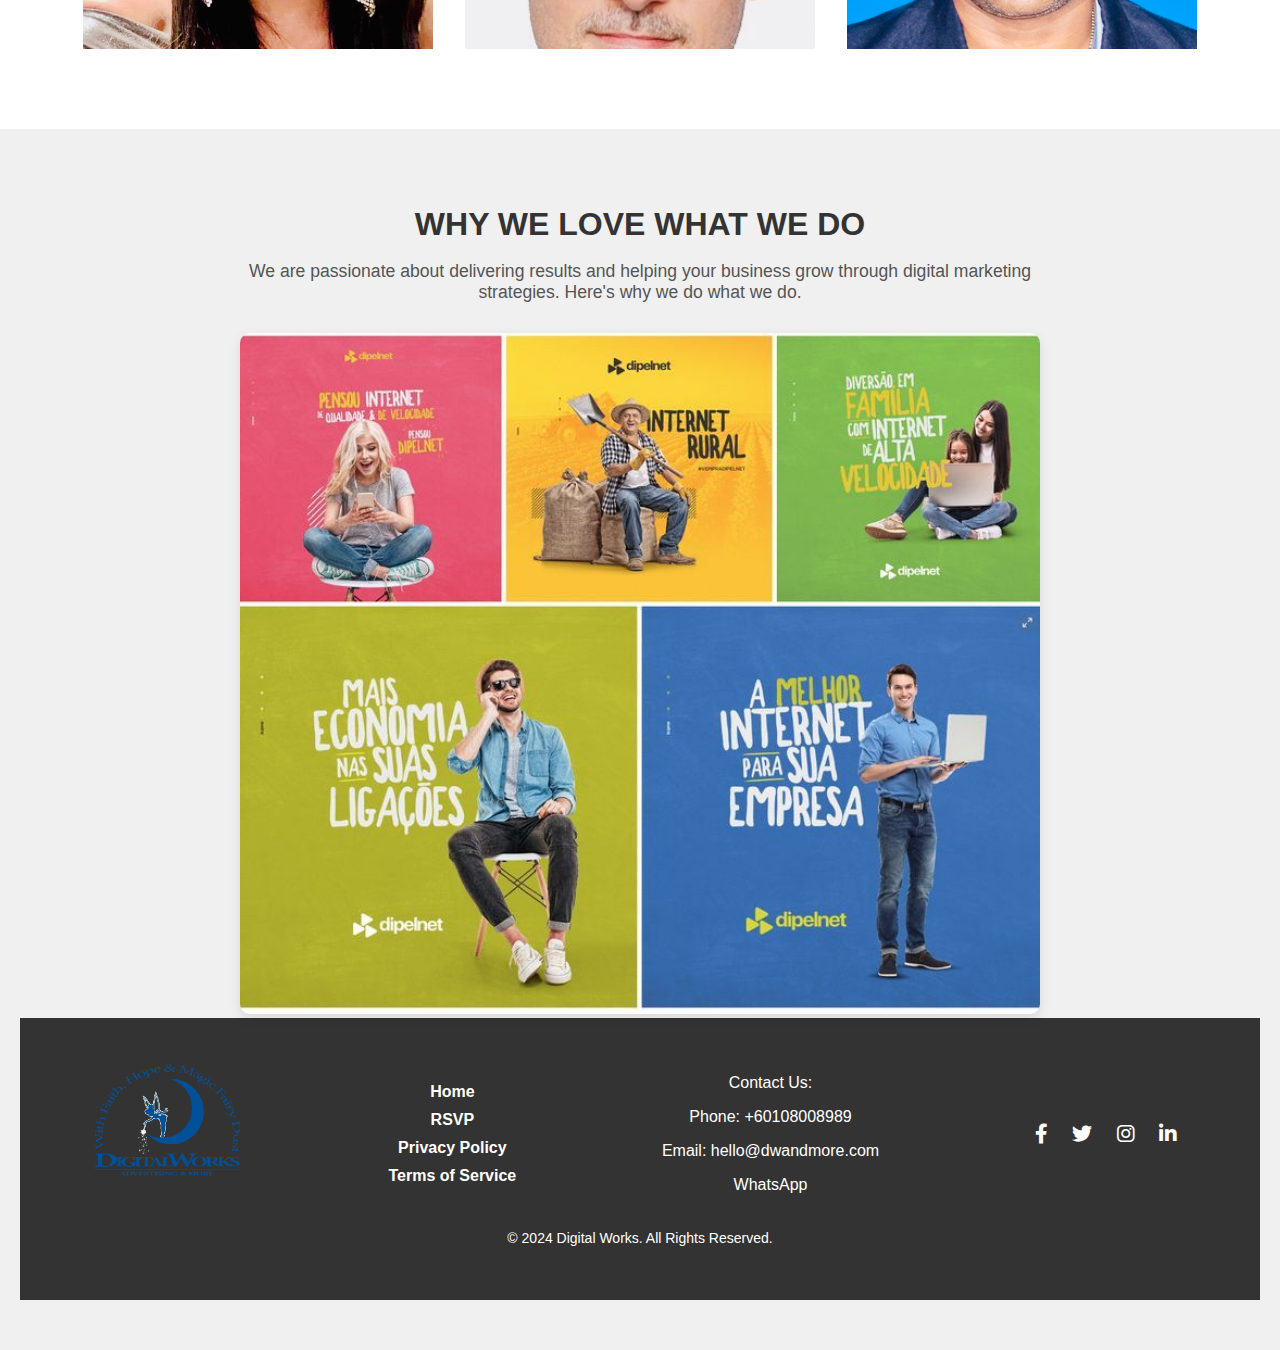
==== commit 924d48d4: "Your commit message" ====
--- a/index.html
+++ b/index.html
@@ -29,7 +29,7 @@
   <!-- Under Construction Banner -->
 <section class="under-construction">
   <img src="assets/under.png" alt="Under Construction">
-  <p>Our website is currently under construction, and we're working on something exciting!</p>
+  <p>Our website is currently under construction !</p>
 </section>
 
   <!-- Hero Section -->
--- a/dstyles.css
+++ b/dstyles.css
@@ -152,10 +152,12 @@
   }
 
   .logo img {
-    height: 50px;              /* Resize logo for mobile */
+    padding-top: 30px;
+    height: 40px;              /* Resize logo for mobile */
   }
 
   .nav-links {
+    padding-top: 40px;
     display: flex;
     gap: 10px;                  /* Space between the links */
   }
@@ -765,10 +767,10 @@
   background-color: #f1c40f; /* Yellow background for visibility */
   color: #2c3e50; /* Dark text color */
   text-align: center;
-  padding: 5px 0;
-  font-size: 7px;
-  font-weight: bold;
-  height: 10px;
+  padding: 7px 0;
+  font-size: 15px;
+  font-weight: bold;
+  height: 20px;
   position: fixed;
   top: 0;
   left: 0;
@@ -776,7 +778,7 @@
   z-index: 1000; /* Ensure it stays on top of other content */
 }
 .under-construction img {
-  max-width: 10px; /* Adjust the size of the icon */
+  max-width: 25px; /* Adjust the size of the icon */
   vertical-align: middle;
   margin-right: 2px;
 }
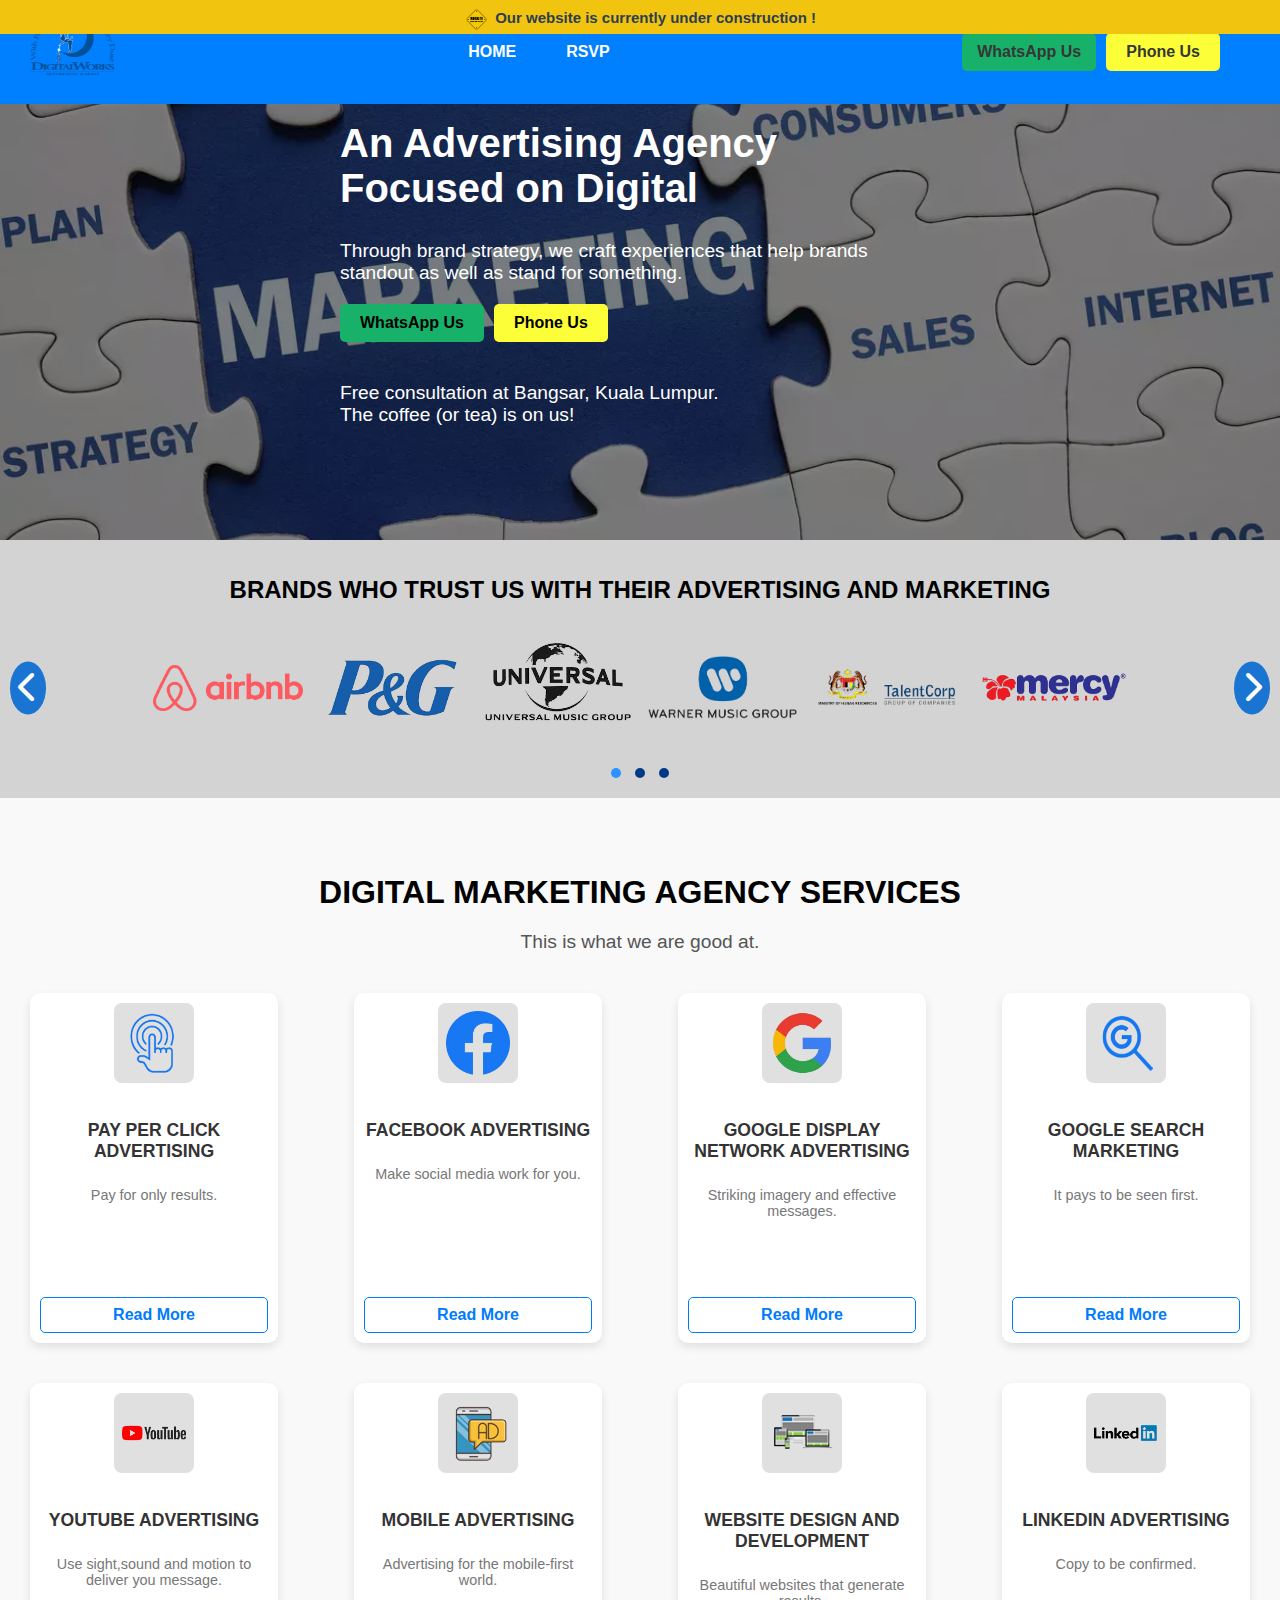
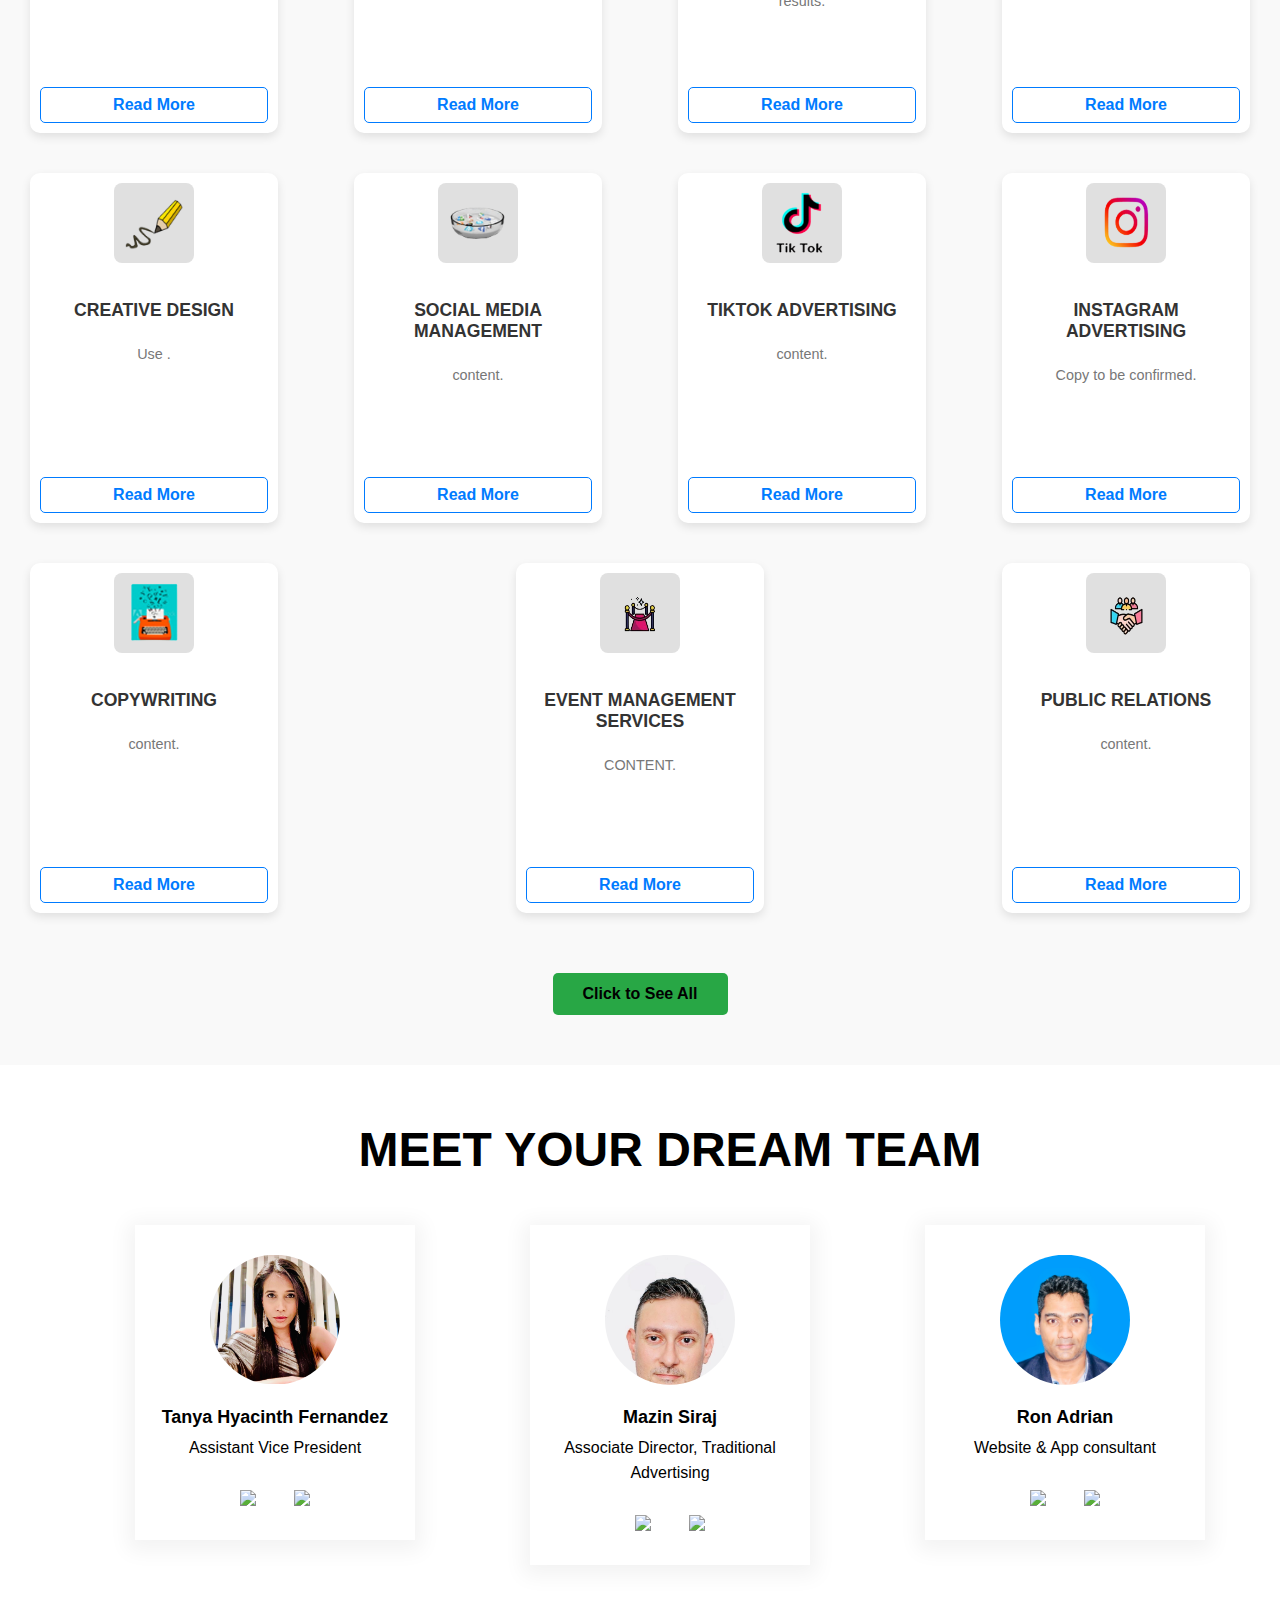
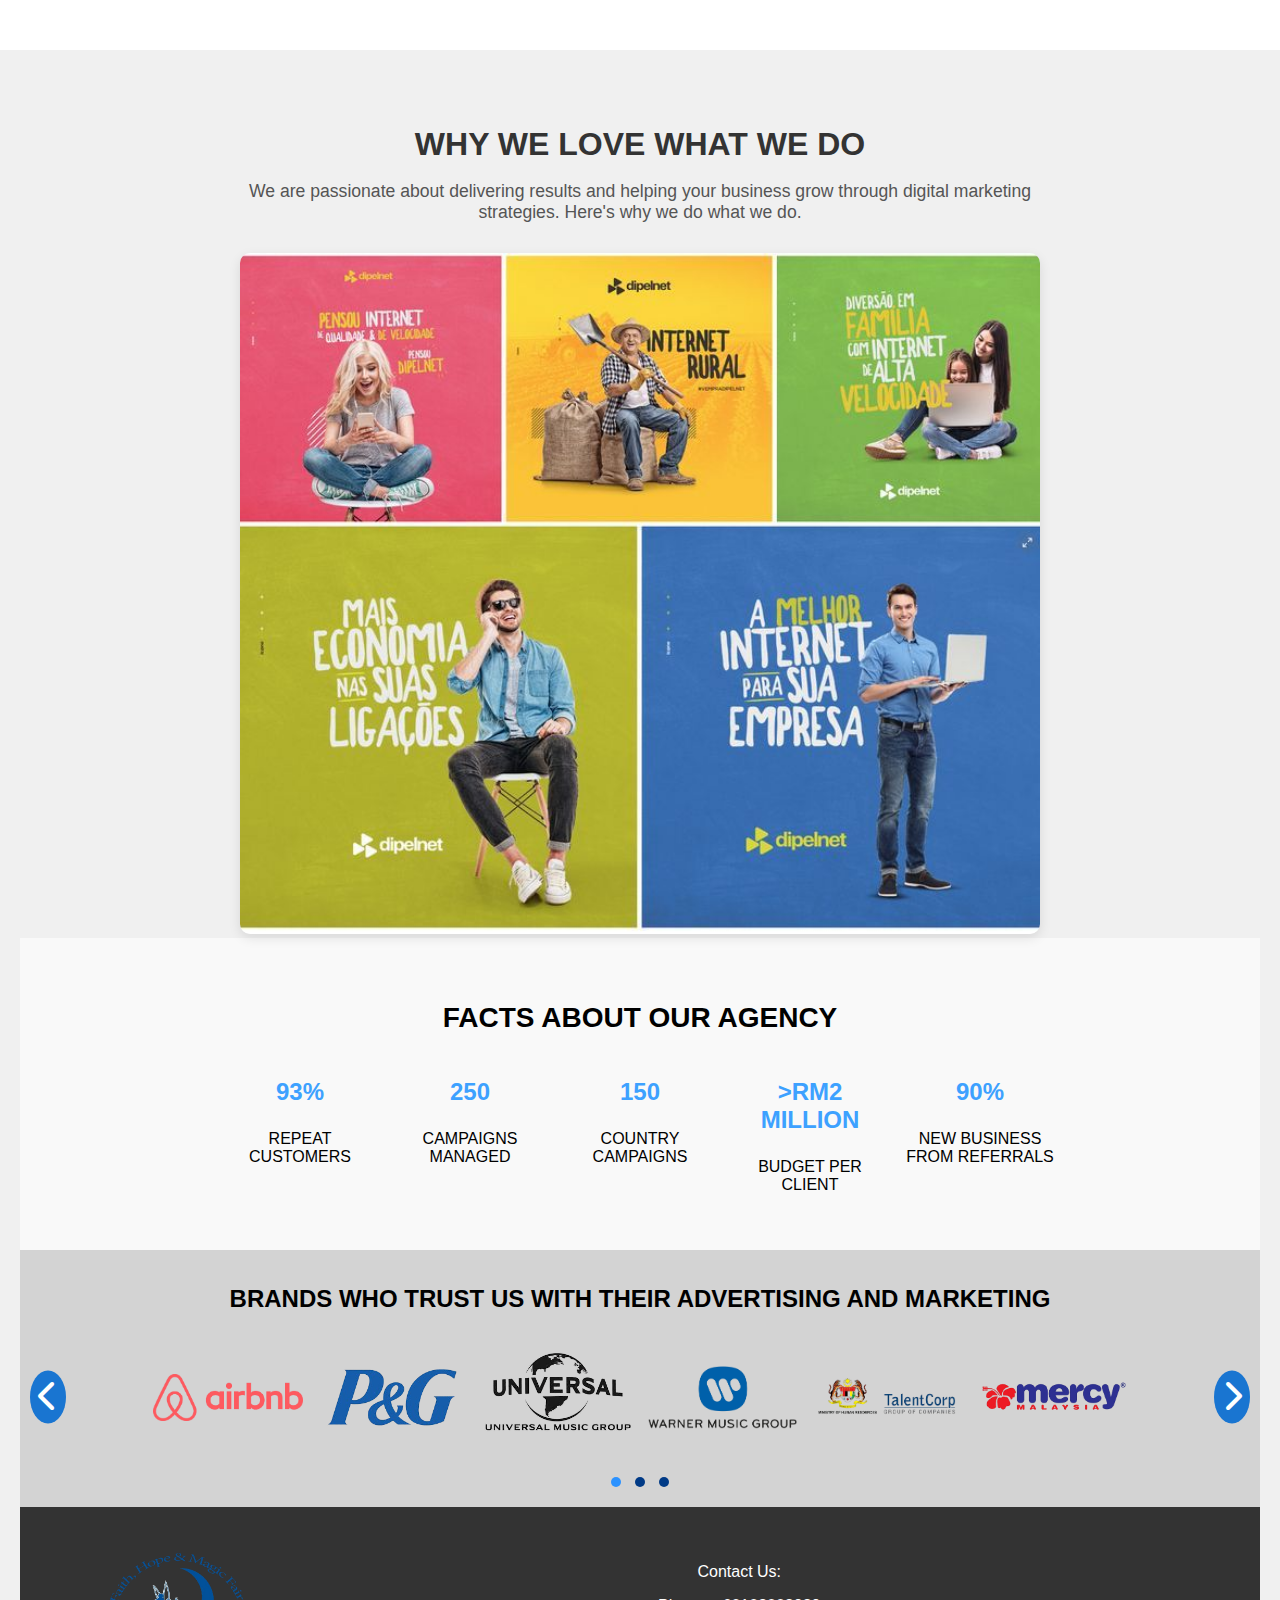
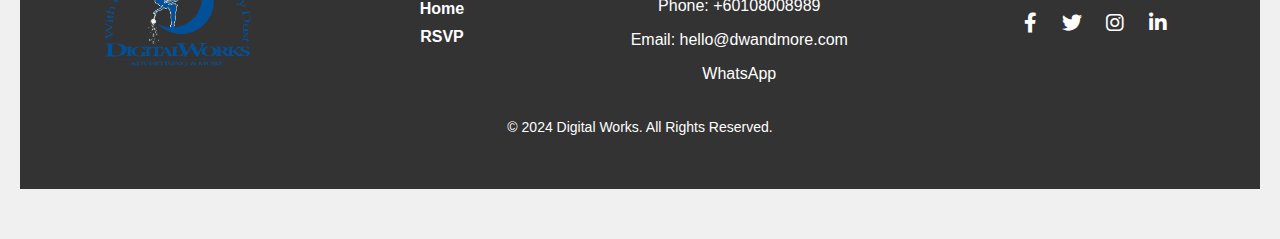
==== commit 6899c9bd: "Your commit message" ====
--- a/index.html
+++ b/index.html
@@ -225,39 +225,86 @@
 </div>
 </section>
 
-<section class="team-section">
-  <h2 class="team-heading">MEET YOUR DREAM TEAM</h2>
-  <p class="team-subheading">Lots of talent (and even more passion)</p>
-  <div class="team-container">
-    <div class="team-member">
-      <div class="snippet-container" style="background-image: url('assets/tania.png');">
-        <div class="info-box">
-          <p class="name">Tanya Hyacinth Fernandez</p>
-          <p class="designation">Assistant Vice President</p>
-        </div>
-        <p class="snippet"><br><br><br><br><br></p>
-      </div>
-    </div>
-    <div class="team-member">
-      <div class="snippet-container" style="background-image: url('assets/mazin.png');">
-        <div class="info-box">
-          <p class="name">Mazin Siraj</p>
-          <p class="designation">Associate Director, Traditional Advertising</p>
-        </div>
-        <p class="snippet"><br><br><br><br><br></p>
-      </div>
-    </div>
-    <div class="team-member">
-      <div class="snippet-container" style="background-image: url('assets/ron.png');">
-        <div class="info-box">
-          <p class="name">Ron Adrian</p>
-          <p class="designation">Website & App consultant</p>
-        </div>
-        <p class="snippet"><br><br><br><br><br></p>
-      </div>
-    </div>
-  </div>
-</section>
+<div class="responsive-container-block container">
+  <p class="text-blk team-head-text">
+    MEET YOUR DREAM TEAM
+  </p>
+  <div class="responsive-container-block">
+    <div class="responsive-cell-block wk-desk-3 wk-ipadp-3 wk-tab-6 wk-mobile-12 card-container">
+      <div class="card">
+        <div class="team-image-wrapper">
+          <img class="team-member-image" src="assets/tania.png">
+        </div>
+        <p class="text-blk name">
+          Tanya Hyacinth Fernandez
+        </p>
+        <p class="text-blk position">
+          Assistant Vice President
+        </p>
+        <p class="text-blk feature-text">
+          
+        </p>
+        <div class="social-icons">
+          <a href="https://www.twitter.com" target="_blank">
+            <img class="twitter-icon" src="https://workik-widget-assets.s3.amazonaws.com/widget-assets/images/Icon.svg">
+          </a>
+          <a href="https://www.facebook.com" target="_blank">
+            <img class="facebook-icon" src="https://workik-widget-assets.s3.amazonaws.com/widget-assets/images/Icon-1.svg">
+          </a>
+        </div>
+      </div>
+    </div>
+    <div class="responsive-cell-block wk-desk-3 wk-ipadp-3 wk-tab-6 wk-mobile-12 card-container">
+      <div class="card">
+        <div class="team-image-wrapper">
+          <img class="team-member-image" src="assets/mazin.png">
+        </div>
+        <p class="text-blk name">
+          Mazin Siraj
+        </p>
+        <p class="text-blk position">
+          Associate Director, Traditional Advertising
+        </p>
+        <p class="text-blk feature-text">
+          
+        </p>
+        <div class="social-icons">
+          <a href="https://www.twitter.com" target="_blank">
+            <img class="twitter-icon" src="https://workik-widget-assets.s3.amazonaws.com/widget-assets/images/Icon.svg">
+          </a>
+          <a href="https://www.facebook.com" target="_blank">
+            <img class="facebook-icon" src="https://workik-widget-assets.s3.amazonaws.com/widget-assets/images/Icon-1.svg">
+          </a>
+        </div>
+      </div>
+    </div>
+    <div class="responsive-cell-block wk-desk-3 wk-ipadp-3 wk-tab-6 wk-mobile-12 card-container">
+      <div class="card">
+        <div class="team-image-wrapper">
+          <img class="team-member-image" src="assets/ron.png">
+        </div>
+        <p class="text-blk name">
+          Ron Adrian
+        </p>
+        <p class="text-blk position">
+          Website & App consultant
+        </p>
+        <p class="text-blk feature-text">
+          
+        </p>
+        <div class="social-icons">
+          <a href="https://www.twitter.com" target="_blank">
+            <img class="twitter-icon" src="https://workik-widget-assets.s3.amazonaws.com/widget-assets/images/Icon.svg">
+          </a>
+          <a href="https://www.facebook.com" target="_blank">
+            <img class="facebook-icon" src="https://workik-widget-assets.s3.amazonaws.com/widget-assets/images/Icon-1.svg">
+          </a>
+        </div>
+      </div>
+    </div>
+   
+  </div>
+</div>
 
 <!-- Why We Love What We Do Section -->
 <section class="why-we-love">
@@ -269,6 +316,71 @@
     <img src="assets/why.png" alt="Why We Love What We Do">
   </div>
 
+  <!-- Facts About Our Agency Section -->
+<section class="agency-facts">
+  <h2 class="facts-heading">FACTS ABOUT OUR AGENCY</h2>
+  <div class="facts-container">
+    <!-- Fact Item 1 -->
+    <div class="fact-item">
+      <p class="fact-value" style="color: rgb(61, 161, 255); font-weight: bold;">93%</p>
+      <p class="fact-description">REPEAT CUSTOMERS</p>
+    </div>
+    <!-- Fact Item 2 -->
+    <div class="fact-item">
+      <p class="fact-value" style="color: rgb(61, 161, 255);; font-weight: bold;">250</p>
+      <p class="fact-description">CAMPAIGNS MANAGED</p>
+    </div>
+    <!-- Fact Item 3 -->
+    <div class="fact-item">
+      <p class="fact-value" style="color: rgb(61, 161, 255);; font-weight: bold;">150</p>
+      <p class="fact-description">COUNTRY CAMPAIGNS</p>
+    </div>
+    <!-- Fact Item 4 -->
+    <div class="fact-item">
+      <p class="fact-value" style="color: rgb(61, 161, 255);; font-weight: bold;">>RM2 MILLION</p>
+      <p class="fact-description">BUDGET PER CLIENT</p>
+    </div>
+    <!-- Fact Item 5 -->
+    <div class="fact-item">
+      <p class="fact-value" style="color: rgb(61, 161, 255);; font-weight: bold;">90%</p>
+      <p class="fact-description">NEW BUSINESS FROM REFERRALS</p>
+    </div>
+  </div>
+</section>
+
+<!-- Brands Slider Section -->
+<section class="brands-slider">
+  <h2 class="brands-heading">BRANDS WHO TRUST US WITH THEIR ADVERTISING AND MARKETING</h2>
+  
+  <!-- Slider Container -->
+  <div class="slider-container">
+    <!-- Left Arrow -->
+    <div class="arrow-left"><i class="fas fa-chevron-left"></i></div> 
+
+    <!-- Logo Row -->
+    <div class="logo-row">
+      <img src="assets/airbnb.png" alt="airbnb" class="brand-logo">
+      <img src="assets/pg.png" alt="pg" class="brand-logo">
+      <img src="assets/universal.png" alt="Brand 3" class="brand-logo">
+      <img src="assets/warner.png" alt="Brand 4" class="brand-logo">
+      <img src="assets/talent.png" alt="Brand 5" class="brand-logo">
+      <img src="assets/mercy.png" alt="Brand 6" class="brand-logo">
+    </div>
+
+    <!-- Right Arrow -->
+    <div class="arrow-right"><i class="fas fa-chevron-right"></i></div> 
+  </div>
+
+  <!-- Dots Navigation -->
+  <div class="dots-navigation">
+    <span class="dot active"></span>
+    <span class="dot"></span>
+    <span class="dot"></span>
+  </div>
+</section>
+
+
+
   <!-- Footer Section -->
 <footer class="footer">
   <div class="footer-content">
@@ -279,8 +391,6 @@
       <ul>
         <li><a href="index.html">Home</a></li>
         <li><a href="rsvp2.html">RSVP</a></li>
-        <li><a href="#">Privacy Policy</a></li>
-        <li><a href="#">Terms of Service</a></li>
       </ul>
     </div>
     <div class="footer-contact">
--- a/dstyles.css
+++ b/dstyles.css
@@ -4,6 +4,12 @@
   font-family: Arial, sans-serif;
   box-sizing: border-box;
   overflow-x: hidden; /* Prevent horizontal scrolling */
+}
+html, body {
+  overflow-x: hidden;
+  width: 100%;
+  margin: 0;
+  padding: 0;
 }
 
 .header {
@@ -260,7 +266,7 @@
 /* Mobile Responsiveness */
 @media screen and (max-width: 768px) {
   .hero-content {
-    max-width: 90%; /* Adjust for smaller screens */
+    max-width: 100%; /* Adjust for smaller screens */
     text-align: center;
     padding: 15px; /* Reduce padding on smaller screens */
   }
@@ -555,128 +561,181 @@
 }
 
 /* Team Section */
-/* Team Section */
-.team-section {
-  text-align: center;
-  padding: 3rem 1rem;
-}
-
-.team-heading {
-  font-size: 2rem;
-  color: black;
-  margin-bottom: 0.5rem;
-}
-
-.team-subheading {
-  font-size: 1.2rem;
-  color: #555;
-  margin-bottom: 2rem;
-}
-
-.team-container {
-  display: flex;
-  justify-content: center;
-  gap: 2rem;
+* {
+  font-family: Nunito, sans-serif;
+}
+
+.responsive-cell-block {
+  min-height: 75px;
+}
+
+.text-blk {
+  margin-top: 0px;
+  margin-right: 0px;
+  margin-bottom: 0px;
+  margin-left: 0px;
+  line-height: 25px;
+}
+
+.responsive-container-block {
+  min-height: 75px;
+  height: fit-content;
+  width: 100%;
+  display: flex;
   flex-wrap: wrap;
-}
-
-/* Each Team Member Container */
-.team-member {
-  position: relative;
-  width: 350px;
-  height: 400px;
-  margin-bottom: 2rem;
-  overflow: hidden;
-}
-
-/* Snippet Container with background image */
-.snippet-container {
+  margin-top: 0px;
+  margin-right: auto;
+  margin-bottom: 0px;
+  margin-left: auto;
+  justify-content: space-evenly;
+}
+
+.team-head-text {
+  font-size: 48px;
+  font-weight: 900;
+  text-align: center;
+}
+
+.team-head-text {
+  line-height: 50px;
   width: 100%;
-  height: 100%;
-  background-size: cover;
-  background-position: center;
-  position: relative;
-  padding-top: 200px; /* Adjust to push the content down on desktop */
+  margin-top: 0px;
+  margin-right: 0px;
+  margin-bottom: 50px;
+  margin-left: 0px;
+}
+
+.container {
+  max-width: 1380px;
+  margin-top: 60px;
+  margin-right: auto;
+  margin-bottom: 60px;
+  margin-left: auto;
+  padding-top: 0px;
+  padding-right: 30px;
+  padding-bottom: 0px;
+  padding-left: 30px;
+}
+
+.card {
+  text-align: center;
+  box-shadow: rgba(0, 0, 0, 0.05) 0px 4px 20px 7px;
   display: flex;
   flex-direction: column;
-  justify-content: flex-start;
   align-items: center;
-}
-
-/* Name and Designation Box (Info Box) */
-.info-box {
-  margin-top: 10px;
-  background-color: #1975d1; /* Blue background */
-  color: white;
-  text-align: center;
-  padding: 10px 15px;
-  z-index: 10;
+  padding-top: 30px;
+  padding-right: 25px;
+  padding-bottom: 30px;
+  padding-left: 25px;
+}
+
+.card-container {
+  width: 280px;
+  margin-top: 0px;
+  margin-right: 10px;
+  margin-bottom: 25px;
+  margin-left: 10px;
 }
 
 .name {
-  font-size: .8rem;
-  font-weight: bold;
-}
-
-.designation {
-  font-size: 0.7rem;
-}
-
-/* Snippet Text under Info Box */
-.snippet {
-  background-color: rgb(255, 255, 255);
-  padding: 2rem;
-  text-align: center;
-  position: absolute;
-  font-size: 0.6rem;
-  color: black;
-  margin-left: 10px;
-  margin-right: 10px;
-}
-
-/* Responsive Adjustments */
-@media (max-width: 768px) {
-  .team-container {
-    flex-direction: column;
-    align-items: center;
-  }
-
-  .team-member {
-    width: 90%;  /* Make the team member container width smaller */
-    height: auto; /* Allow the height to adjust based on content */
-    margin-bottom: 2rem;
-
-  }
-  img {
-    width: 100%; /* Make image width 100% of the container */
-    height: auto; /* Ensure the height scales proportionally */
-    object-fit: cover; /* Ensures images fit the container without distortion */
-  }
-
-  /* Ensure the Info Box and Snippet Box Stack Properly on Mobile */
-  .snippet-container {
-    padding-top: 500px; 
-    display: flex;
-    flex-direction: column;/* Ensure space between info box and snippet box */
-    align-items: center;
-  }
-
-  .info-box {
-    width: 70%; /* Ensure it fills the width on mobile */
-    padding-left: 10px;
-    padding-right: 10px;
-    position: relative; /* Make sure it's positioned relative to its container */
-  }
-
-  .snippet {
-    width: 80%;
-    font-size: 0.9rem;
-    position: relative; /* Remove absolute positioning so it stays within the flow */
-    margin-left: 10px;
-    margin-right: 10px;
-    margin-top: -90px;
-  }
-}
+  margin-top: 20px;
+  margin-right: 0px;
+  margin-bottom: 5px;
+  margin-left: 0px;
+  font-size: 18px;
+  font-weight: 800;
+}
+
+.position {
+  margin-top: 0px;
+  margin-right: 0px;
+  margin-bottom: 10px;
+  margin-left: 0px;
+}
+
+.feature-text {
+  margin-top: 0px;
+  margin-right: 0px;
+  margin-bottom: 20px;
+  margin-left: 0px;
+  color: rgb(122, 122, 122);
+  line-height: 30px;
+}
+
+.social-icons {
+  width: 70px;
+  display: flex;
+  justify-content: space-between;
+}
+
+.team-image-wrapper {
+  clip-path: circle(50% at 50% 50%);
+  width: 130px;
+  height: 130px;
+}
+
+.team-member-image {
+  max-width: 100%;
+}
+
+@media (max-width: 500px) {
+  /* Make cards take full width on mobile */
+  .card-container {
+    width: 100%;
+    margin: 0 0 25px 0;
+  }
+
+  /* Adjust the team header text size for smaller screens */
+  .team-head-text {
+    font-size: 36px;
+    margin-bottom: 30px;
+  }
+
+  /* Adjust font size of names and positions */
+  .name {
+    font-size: 16px;
+    margin-top: 15px;
+  }
+
+  .position {
+    font-size: 14px;
+  }
+
+  /* Adjust margins and padding for mobile */
+  .container {
+    padding: 0 15px;
+  }
+
+  /* Adjust card padding for smaller screens */
+  .card {
+    padding: 20px 15px;
+  }
+
+  /* Stack images vertically and adjust size */
+  .team-image-wrapper {
+    width: 120px;
+    height: 120px;
+  }
+
+  /* Ensure social icons are responsive */
+  .social-icons {
+    width: 60px;
+    justify-content: space-around;
+  }
+
+  /* Decrease font size for feature text */
+  .feature-text {
+    font-size: 14px;
+    line-height: 25px;
+    margin-bottom: 15px;
+  }
+
+  /* Adjust spacing for mobile screens */
+  .text-blk {
+    line-height: 40px;
+  }
+}
+
 
 /* Why We Love What We Do Section */
 .why-we-love {
@@ -707,6 +766,76 @@
   border-radius: 10px;
   box-shadow: 0px 4px 12px rgba(0, 0, 0, 0.1);
 }
+
+/*Facts about our agency*/
+.agency-facts {
+  background-color: #f9f9f9;
+  padding: 40px 20px;
+  text-align: center;
+}
+
+.facts-heading {
+  font-size: 28px;
+  margin-bottom: 20px;
+}
+
+.facts-container {
+  display: flex;
+  flex-wrap: wrap;
+  justify-content: center;
+  gap: 20px;
+}
+
+.fact-item {
+  width: 150px;
+  text-align: center;
+}
+
+.fact-value {
+  font-size: 24px;
+  color: blue;
+  font-weight: bold;
+}
+
+.fact-description {
+  font-size: 16px;
+  margin-top: 5px;
+}
+
+/* Mobile Responsiveness */
+@media (max-width: 768px) {
+  .fact-item {
+    width: 100px; /* Shrink the width for smaller screens */
+  }
+
+  .fact-value {
+    font-size: 20px; /* Slightly smaller font size */
+  }
+
+  .fact-description {
+    font-size: 14px; /* Slightly smaller font size */
+  }
+}
+
+@media (max-width: 480px) {
+  .facts-container {
+    flex-direction: column; /* Stack items vertically for very small screens */
+    gap: 10px;
+  }
+
+  .fact-item {
+    width: 100%; /* Full width for each fact item */
+  }
+
+  .fact-value {
+    font-size: 18px; /* Reduce font size further */
+  }
+
+  .fact-description {
+    font-size: 12px;
+  }
+}
+
 /*footer*/
 .footer {
   background-color: #333;
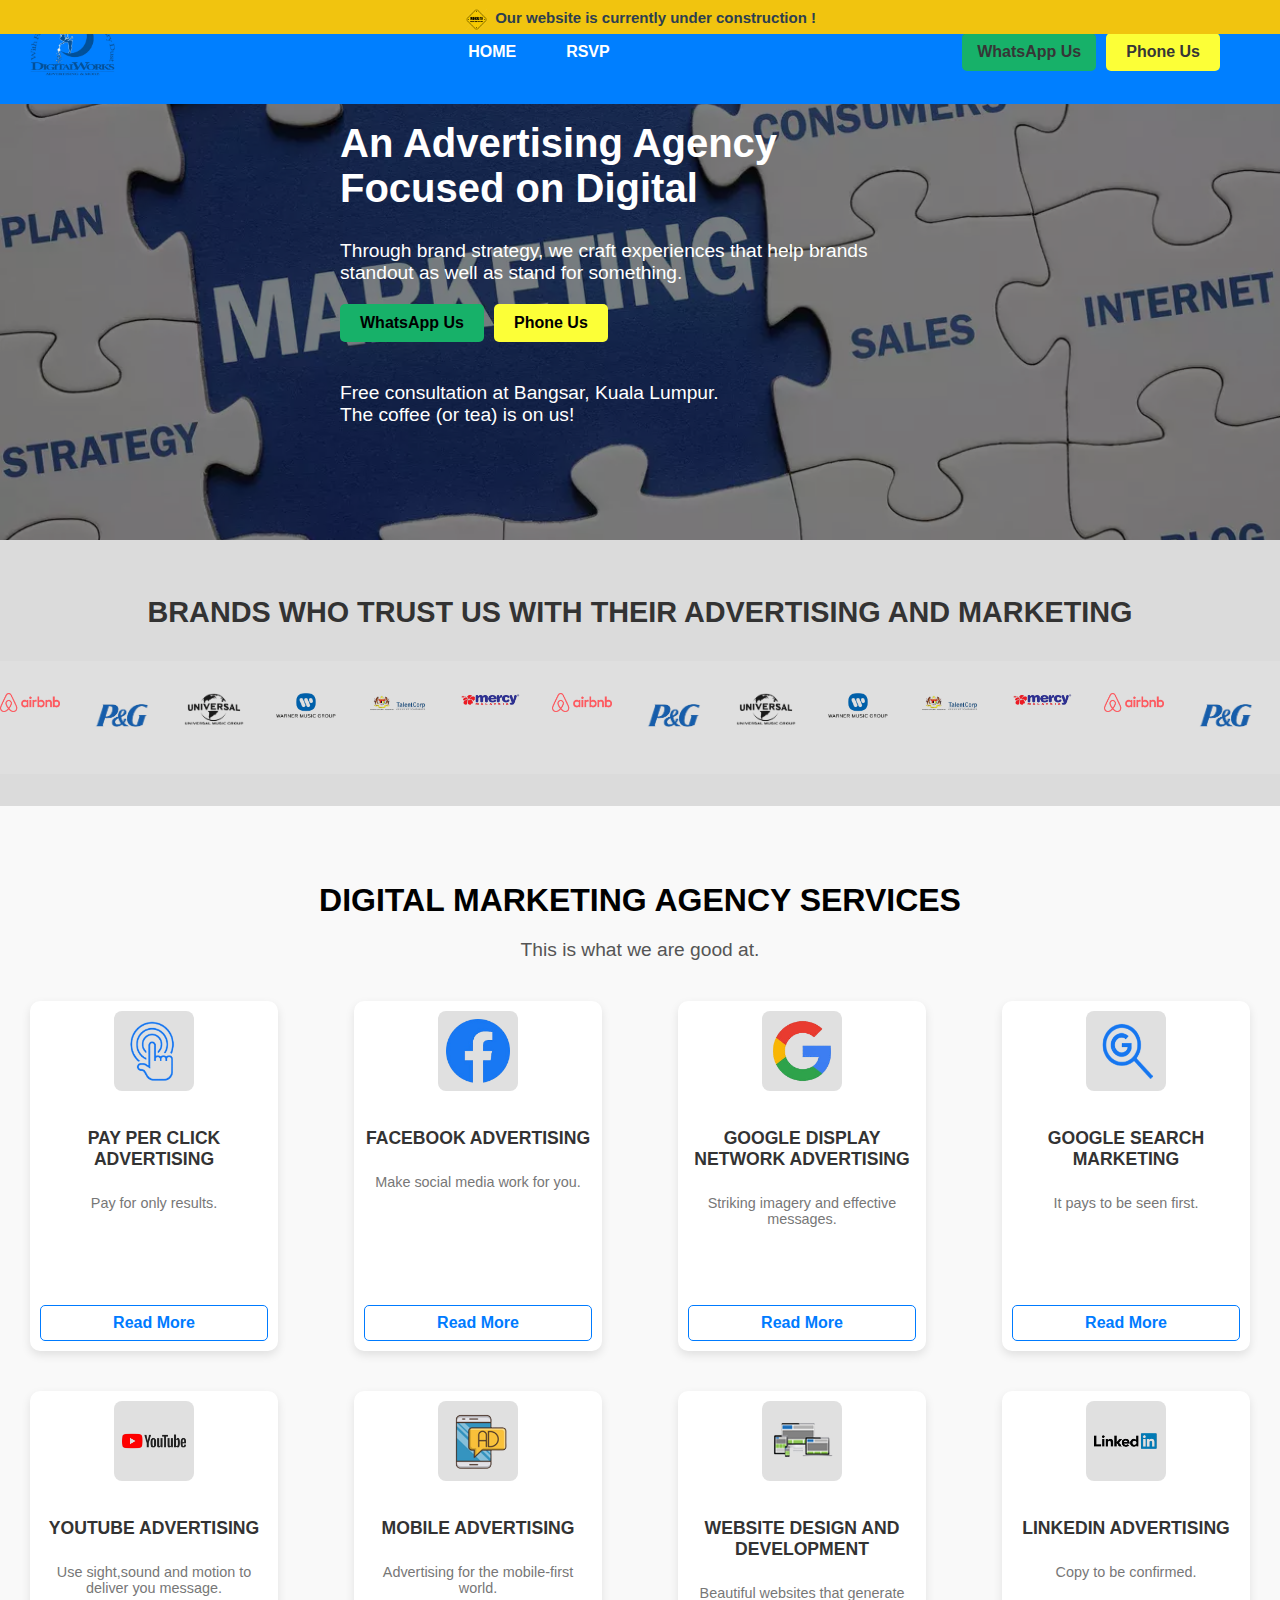
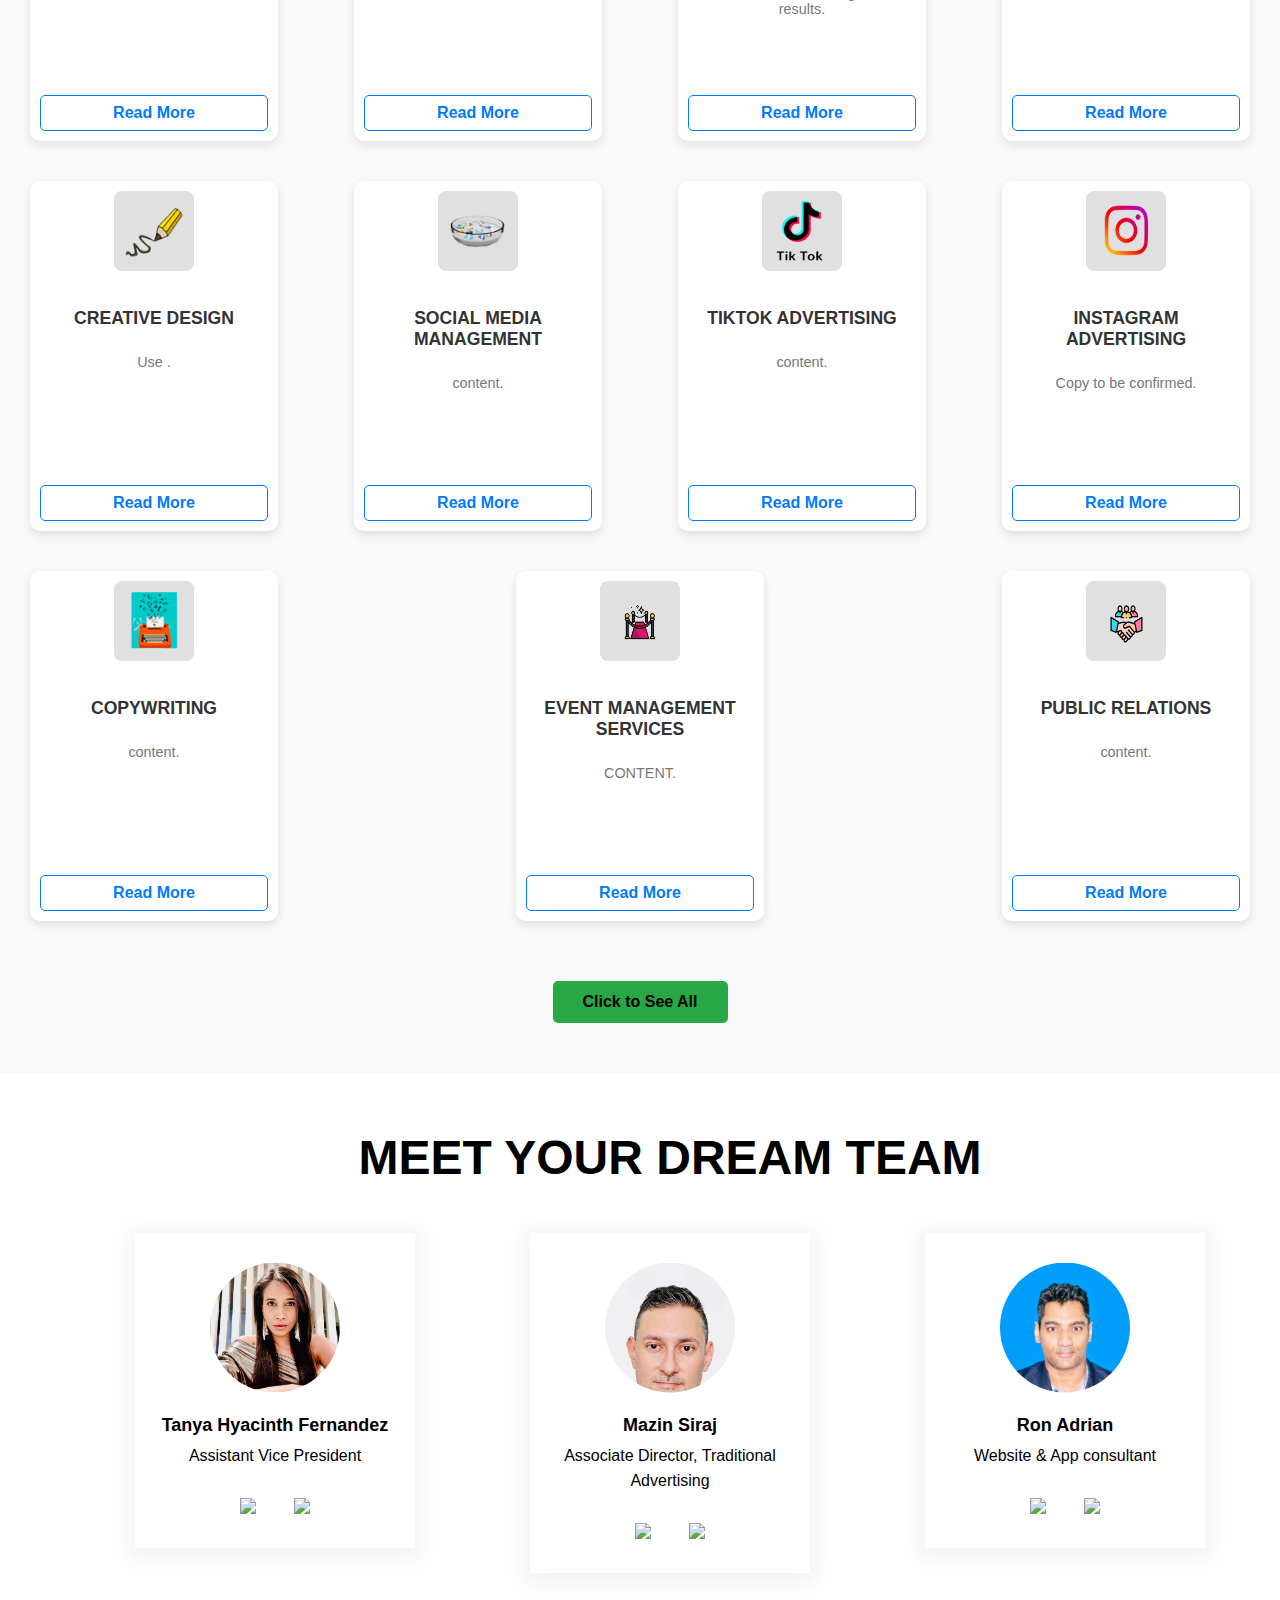
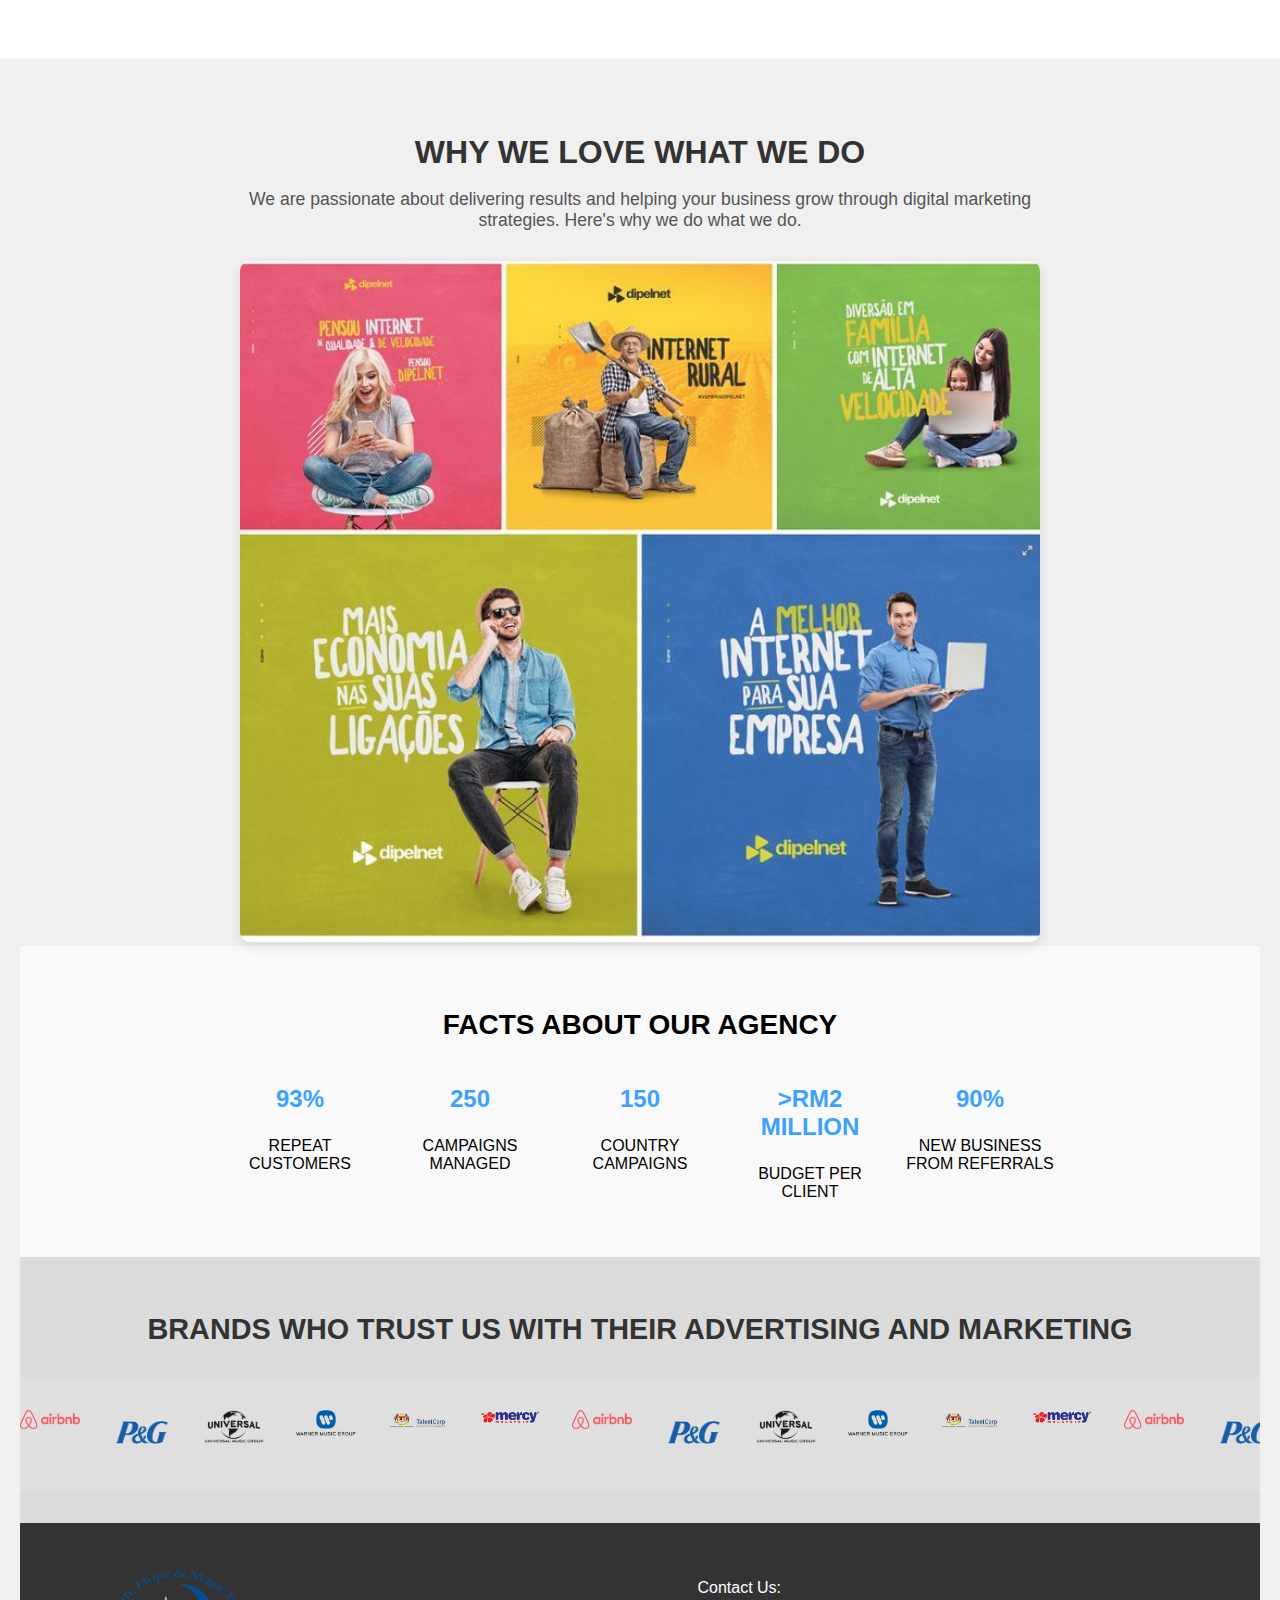
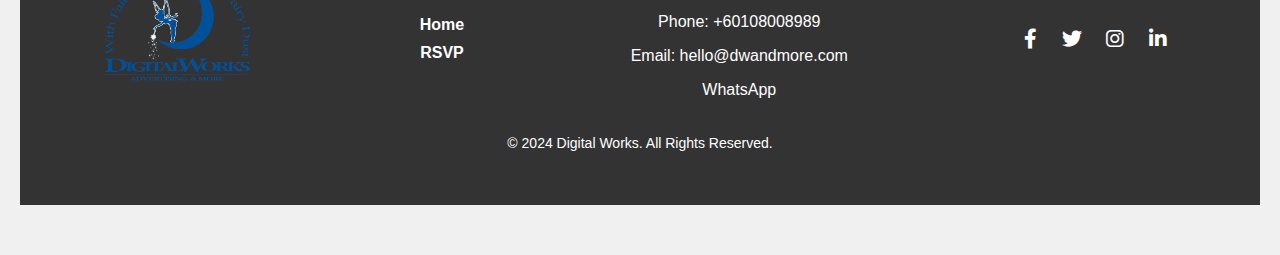
==== commit ff416c75: "Your commit message" ====
--- a/index.html
+++ b/index.html
@@ -48,31 +48,47 @@
   <!-- Brands Slider Section -->
 <section class="brands-slider">
   <h2 class="brands-heading">BRANDS WHO TRUST US WITH THEIR ADVERTISING AND MARKETING</h2>
-  
-  <!-- Slider Container -->
   <div class="slider-container">
-    <!-- Left Arrow -->
-    <div class="arrow-left"><i class="fas fa-chevron-left"></i></div> 
-
-    <!-- Logo Row -->
-    <div class="logo-row">
-      <img src="assets/airbnb.png" alt="airbnb" class="brand-logo">
-      <img src="assets/pg.png" alt="pg" class="brand-logo">
-      <img src="assets/universal.png" alt="Brand 3" class="brand-logo">
-      <img src="assets/warner.png" alt="Brand 4" class="brand-logo">
-      <img src="assets/talent.png" alt="Brand 5" class="brand-logo">
-      <img src="assets/mercy.png" alt="Brand 6" class="brand-logo">
-    </div>
-
-    <!-- Right Arrow -->
-    <div class="arrow-right"><i class="fas fa-chevron-right"></i></div> 
-  </div>
-
-  <!-- Dots Navigation -->
-  <div class="dots-navigation">
-    <span class="dot active"></span>
-    <span class="dot"></span>
-    <span class="dot"></span>
+    <div class="slider">
+      <div class="slide-track">
+        <div class="slide"><img src="assets/airbnb.png" alt="airbnb"></div>
+        <div class="slide"><img src="assets/pg.png" alt="pg"></div>
+        <div class="slide"><img src="assets/universal.png" alt="universal"></div>
+        <div class="slide"><img src="assets/warner.png" alt="warner"></div>
+        <div class="slide"><img src="assets/talent.png" alt="talent"></div>
+        <div class="slide"><img src="assets/mercy.png" alt="mercy"></div>
+        <div class="slide"><img src="assets/airbnb.png" alt="airbnb"></div>
+        <div class="slide"><img src="assets/pg.png" alt="pg"></div>
+        <div class="slide"><img src="assets/universal.png" alt="universal"></div>
+        <div class="slide"><img src="assets/warner.png" alt="warner"></div>
+        <div class="slide"><img src="assets/talent.png" alt="talent"></div>
+        <div class="slide"><img src="assets/mercy.png" alt="mercy"></div>
+        <div class="slide"><img src="assets/airbnb.png" alt="airbnb"></div>
+        <div class="slide"><img src="assets/pg.png" alt="pg"></div>
+        <div class="slide"><img src="assets/universal.png" alt="universal"></div>
+        <div class="slide"><img src="assets/warner.png" alt="warner"></div>
+        <div class="slide"><img src="assets/talent.png" alt="talent"></div>
+        <div class="slide"><img src="assets/mercy.png" alt="mercy"></div>
+        <div class="slide"><img src="assets/airbnb.png" alt="airbnb"></div>
+        <div class="slide"><img src="assets/pg.png" alt="pg"></div>
+        <div class="slide"><img src="assets/universal.png" alt="universal"></div>
+        <div class="slide"><img src="assets/warner.png" alt="warner"></div>
+        <div class="slide"><img src="assets/talent.png" alt="talent"></div>
+        <div class="slide"><img src="assets/mercy.png" alt="mercy"></div>
+        <div class="slide"><img src="assets/airbnb.png" alt="airbnb"></div>
+        <div class="slide"><img src="assets/pg.png" alt="pg"></div>
+        <div class="slide"><img src="assets/universal.png" alt="universal"></div>
+        <div class="slide"><img src="assets/warner.png" alt="warner"></div>
+        <div class="slide"><img src="assets/talent.png" alt="talent"></div>
+        <div class="slide"><img src="assets/mercy.png" alt="mercy"></div>
+        <div class="slide"><img src="assets/airbnb.png" alt="airbnb"></div>
+        <div class="slide"><img src="assets/pg.png" alt="pg"></div>
+        <div class="slide"><img src="assets/universal.png" alt="universal"></div>
+        <div class="slide"><img src="assets/warner.png" alt="warner"></div>
+        <div class="slide"><img src="assets/talent.png" alt="talent"></div>
+        <div class="slide"><img src="assets/mercy.png" alt="mercy"></div>
+      </div>
+    </div>
   </div>
 </section>
 
@@ -351,35 +367,49 @@
 <!-- Brands Slider Section -->
 <section class="brands-slider">
   <h2 class="brands-heading">BRANDS WHO TRUST US WITH THEIR ADVERTISING AND MARKETING</h2>
-  
-  <!-- Slider Container -->
   <div class="slider-container">
-    <!-- Left Arrow -->
-    <div class="arrow-left"><i class="fas fa-chevron-left"></i></div> 
-
-    <!-- Logo Row -->
-    <div class="logo-row">
-      <img src="assets/airbnb.png" alt="airbnb" class="brand-logo">
-      <img src="assets/pg.png" alt="pg" class="brand-logo">
-      <img src="assets/universal.png" alt="Brand 3" class="brand-logo">
-      <img src="assets/warner.png" alt="Brand 4" class="brand-logo">
-      <img src="assets/talent.png" alt="Brand 5" class="brand-logo">
-      <img src="assets/mercy.png" alt="Brand 6" class="brand-logo">
-    </div>
-
-    <!-- Right Arrow -->
-    <div class="arrow-right"><i class="fas fa-chevron-right"></i></div> 
-  </div>
-
-  <!-- Dots Navigation -->
-  <div class="dots-navigation">
-    <span class="dot active"></span>
-    <span class="dot"></span>
-    <span class="dot"></span>
-  </div>
-</section>
-
-
+    <div class="slider">
+      <div class="slide-track">
+        <div class="slide"><img src="assets/airbnb.png" alt="airbnb"></div>
+        <div class="slide"><img src="assets/pg.png" alt="pg"></div>
+        <div class="slide"><img src="assets/universal.png" alt="universal"></div>
+        <div class="slide"><img src="assets/warner.png" alt="warner"></div>
+        <div class="slide"><img src="assets/talent.png" alt="talent"></div>
+        <div class="slide"><img src="assets/mercy.png" alt="mercy"></div>
+        <div class="slide"><img src="assets/airbnb.png" alt="airbnb"></div>
+        <div class="slide"><img src="assets/pg.png" alt="pg"></div>
+        <div class="slide"><img src="assets/universal.png" alt="universal"></div>
+        <div class="slide"><img src="assets/warner.png" alt="warner"></div>
+        <div class="slide"><img src="assets/talent.png" alt="talent"></div>
+        <div class="slide"><img src="assets/mercy.png" alt="mercy"></div>
+        <div class="slide"><img src="assets/airbnb.png" alt="airbnb"></div>
+        <div class="slide"><img src="assets/pg.png" alt="pg"></div>
+        <div class="slide"><img src="assets/universal.png" alt="universal"></div>
+        <div class="slide"><img src="assets/warner.png" alt="warner"></div>
+        <div class="slide"><img src="assets/talent.png" alt="talent"></div>
+        <div class="slide"><img src="assets/mercy.png" alt="mercy"></div>
+        <div class="slide"><img src="assets/airbnb.png" alt="airbnb"></div>
+        <div class="slide"><img src="assets/pg.png" alt="pg"></div>
+        <div class="slide"><img src="assets/universal.png" alt="universal"></div>
+        <div class="slide"><img src="assets/warner.png" alt="warner"></div>
+        <div class="slide"><img src="assets/talent.png" alt="talent"></div>
+        <div class="slide"><img src="assets/mercy.png" alt="mercy"></div>
+        <div class="slide"><img src="assets/airbnb.png" alt="airbnb"></div>
+        <div class="slide"><img src="assets/pg.png" alt="pg"></div>
+        <div class="slide"><img src="assets/universal.png" alt="universal"></div>
+        <div class="slide"><img src="assets/warner.png" alt="warner"></div>
+        <div class="slide"><img src="assets/talent.png" alt="talent"></div>
+        <div class="slide"><img src="assets/mercy.png" alt="mercy"></div>
+        <div class="slide"><img src="assets/airbnb.png" alt="airbnb"></div>
+        <div class="slide"><img src="assets/pg.png" alt="pg"></div>
+        <div class="slide"><img src="assets/universal.png" alt="universal"></div>
+        <div class="slide"><img src="assets/warner.png" alt="warner"></div>
+        <div class="slide"><img src="assets/talent.png" alt="talent"></div>
+        <div class="slide"><img src="assets/mercy.png" alt="mercy"></div>
+      </div>
+    </div>
+  </div>
+</section>
 
   <!-- Footer Section -->
 <footer class="footer">
--- a/dstyles.css
+++ b/dstyles.css
@@ -301,16 +301,16 @@
 /* Brands Slider Section */
 .brands-slider {
   text-align: center;
-  padding: 1rem 0;
-  background-color: #d3d3d3;
+  padding: 2rem 0;
+  background-color: #dbdbdb;
 }
 
 /* Brands Heading */
 .brands-heading {
-  font-size: 1.5rem;
-  color: black;
+  font-size: 1.8rem;
+  color: #333;
   text-transform: uppercase;
-  margin-bottom: 1.5rem;
+  margin-bottom: 2rem;
 }
 
 /* Slider Container */
@@ -323,97 +323,33 @@
 }
 
 /* Logo Row */
-.logo-row {
-  display: flex;
-  justify-content: flex-start;
-  transition: transform 0.5s ease;
-  gap: 15px; /* Space between logos using gap */
-}
-
-.brand-logo {
-  width: 150px; /* Default size for logo */
-  height: 120px; /* Default size for logo */
-  object-fit: contain;
-  flex-shrink: 0; /* Prevent logos from shrinking */
-}
-
-/* Arrows for slider navigation */
-.arrow-left, .arrow-right {
-  position: absolute;
-  top: 50%;
-  transform: translateY(-50%);
-  font-size: 2rem;
-  color: white;
-  background-color: #1975d1;
-  padding: 0.5rem;
-  border-radius: 50%;
-  cursor: pointer;
-  z-index: 20;
-}
-
-/* Position left and right arrows */
-.arrow-left {
-  left: 10px;
-}
-
-.arrow-right {
-  right: 10px;
-}
-
-/* Dots Navigation */
-.dots-navigation {
-  margin-top: 1rem;
-  text-align: center;
-}
-
-.dot {
-  display: inline-block;
-  height: 10px;
-  width: 10px;
-  margin: 0 5px;
-  border-radius: 50%;
-  background-color: #003a86;
-  cursor: pointer;
-}
-
-.dot.active {
-  background-color: #2b92ff; /* Blue color for active dot */
-}
-
-/* Responsive adjustments */
-@media (max-width: 768px) {
-  .slider-container {
-    padding: 0 15px; /* Add padding for smaller screens */
-  }
-
-  .logo-row {
-    justify-content: center; /* Center the logos on smaller screens */
-  }
-
-  .brand-logo {
-    width: 40px; /* Smaller size on mobile */
-    height: 40px; /* Smaller size on mobile */
-  }
-
-  .arrow-left{
-    font-size: 20px; /* Smaller arrows for mobile */
-    padding: 5px;
-  }
-  .arrow-right{
-    font-size: 20px; /* Smaller arrows for mobile */
-    padding: 5px;
-    margin-right: 20px;
-  }
-  .dots-navigation {
-    margin-top: 1rem;
-    font-size: 0.8rem; /* Smaller dots on mobile */
-  }
-
-  .dot {
-    height: 8px;
-    width: 8px;
-  }
-}
+.slide-track {
+  display: flex;
+  gap: 2em;
+  animation: scroll 60s linear infinite; /* Apply animation to the entire track */
+}
+
+.slide img {
+  width: 60px;  /* Adjust image size */
+  height: auto;
+}
+
+/* Slider Styling */
+.slider {
+  background-color: #dfdfdf;
+  padding: 2em 0;  /* Adjust padding for better spacing */
+  width: 100%;
+}
+
+@keyframes scroll {
+  0% {
+    transform: translateX(0);
+  }
+  100% {
+    transform: translateX(-100%); /* Ensure it scrolls all the way to the left */
+  }
+}
+
 
 /* Services Section */
 /* Services Section */
@@ -703,7 +639,7 @@
 
   /* Adjust margins and padding for mobile */
   .container {
-    padding: 0 15px;
+    padding: 0 0px;
   }
 
   /* Adjust card padding for smaller screens */
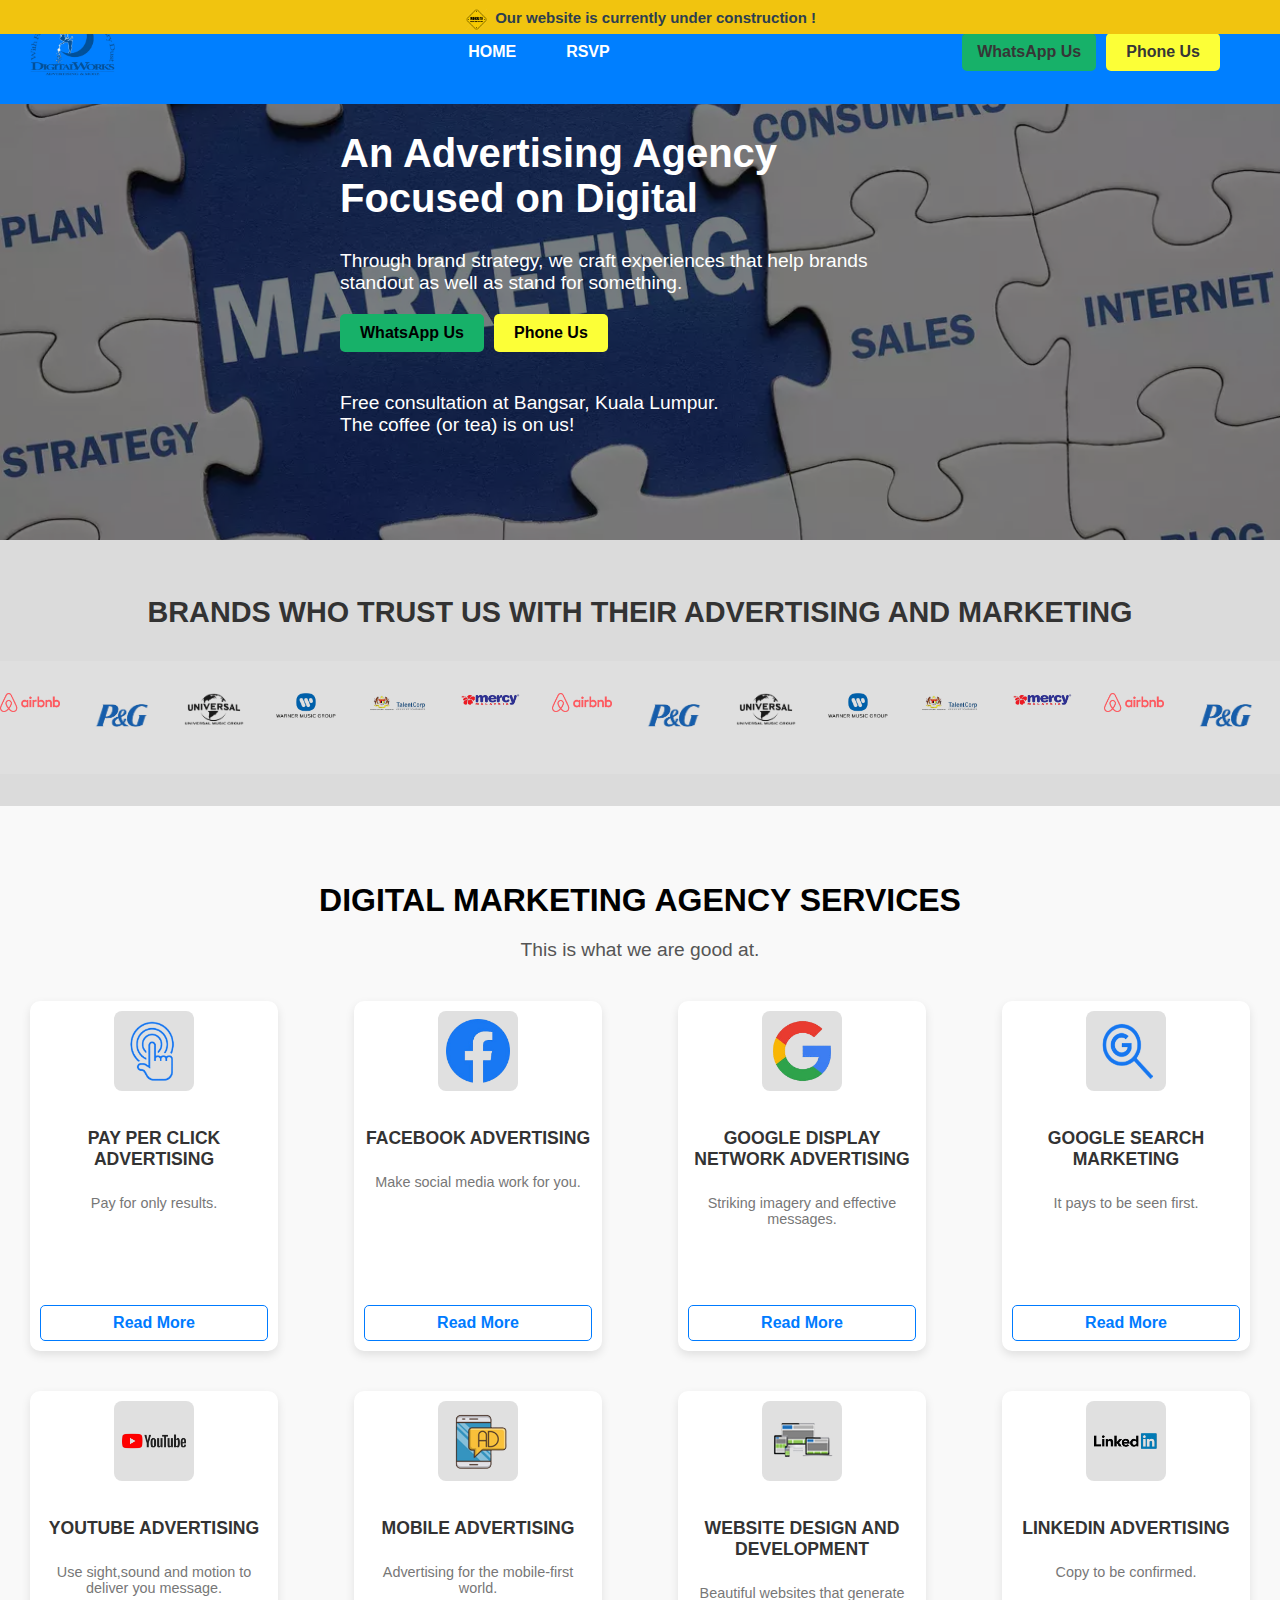
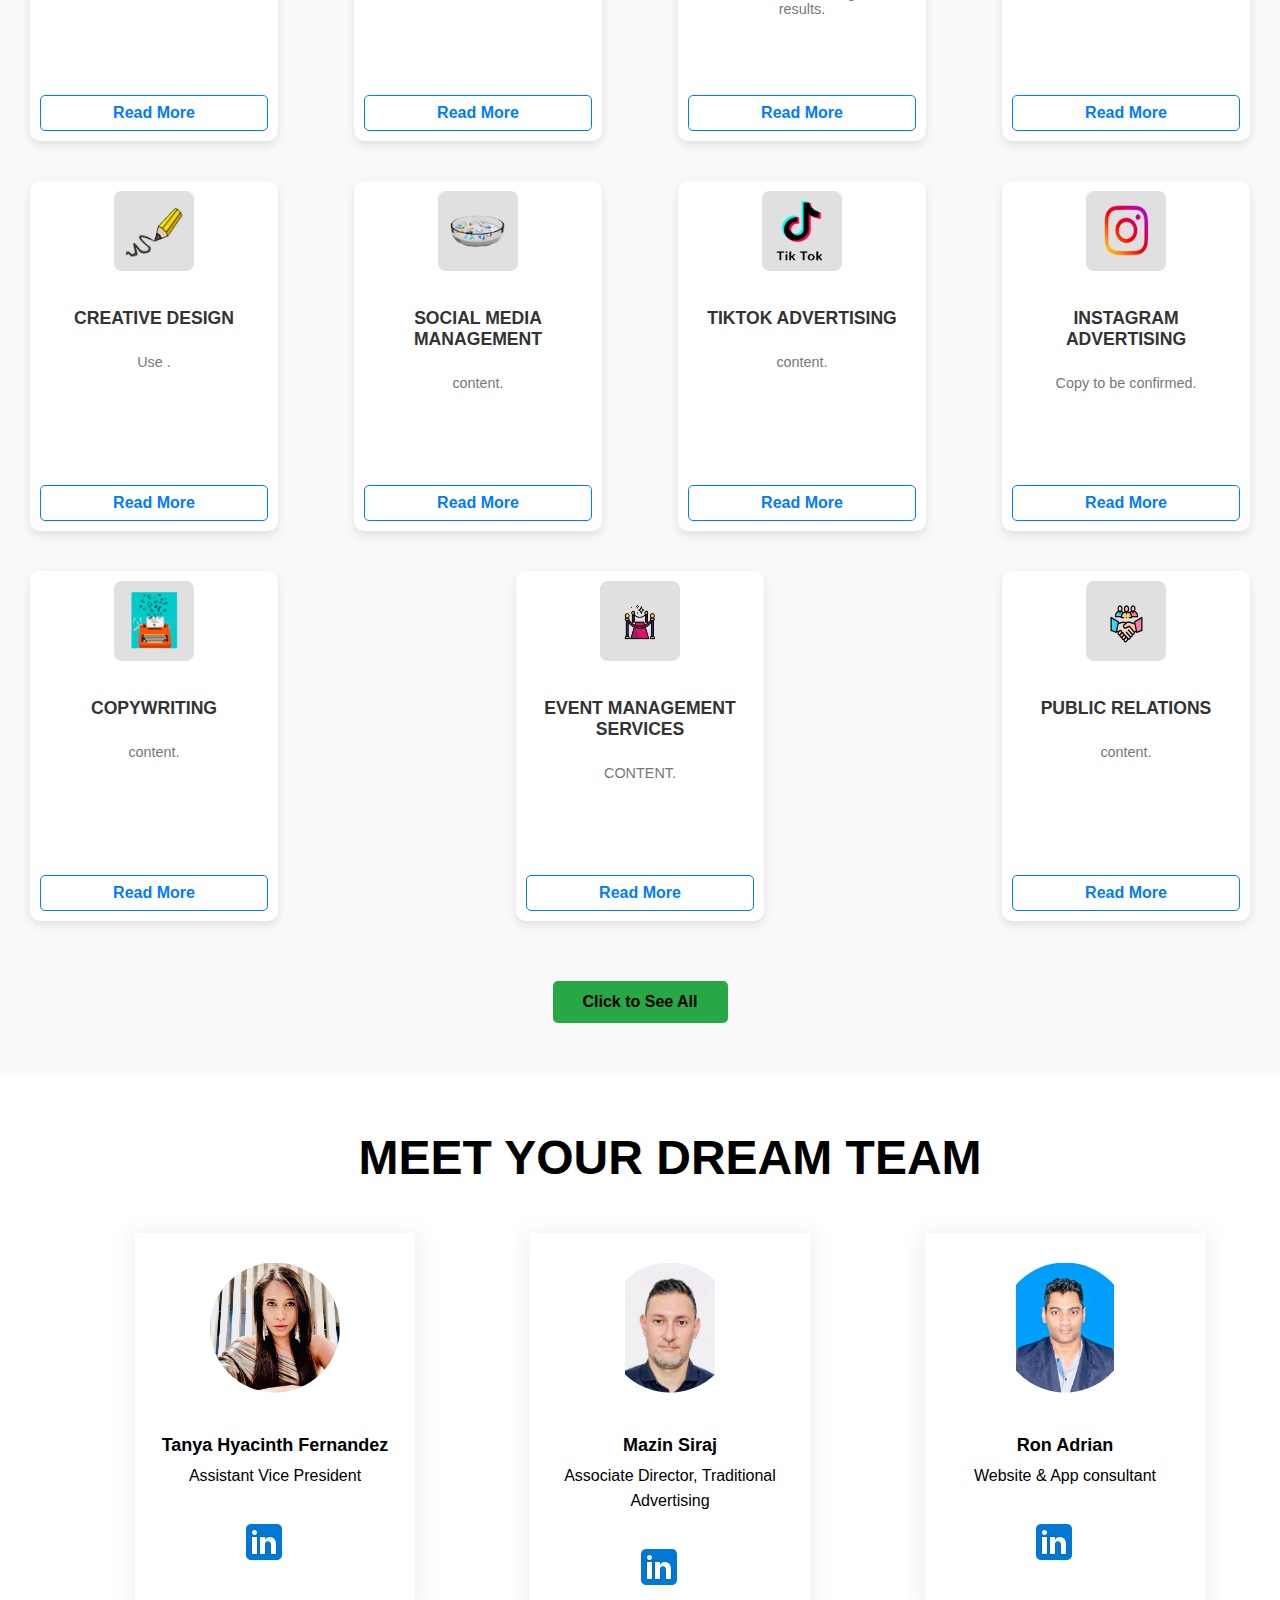
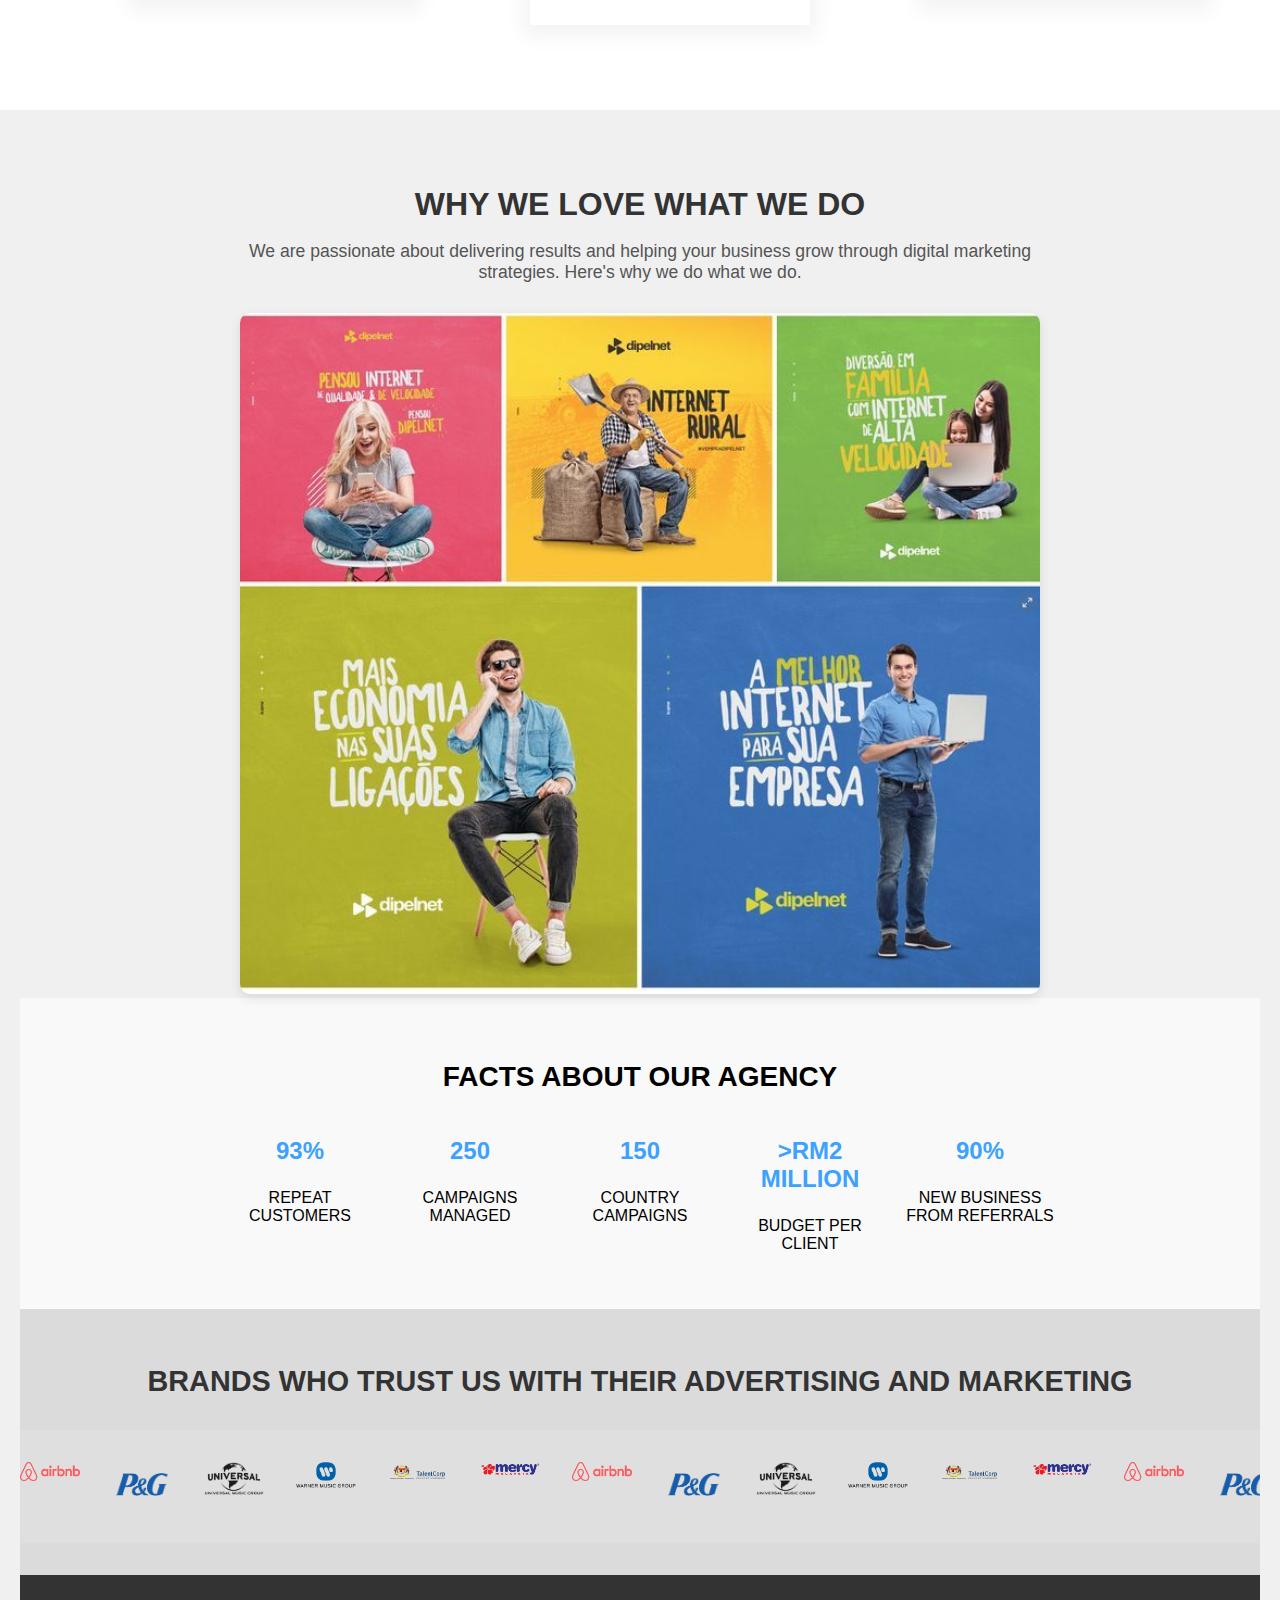
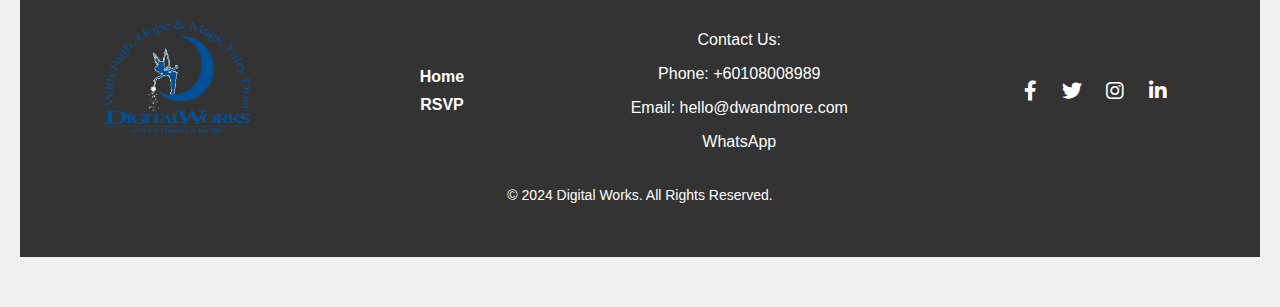
==== commit cb4d9ee9: "Your commit message" ====
--- a/index.html
+++ b/index.html
@@ -261,12 +261,9 @@
           
         </p>
         <div class="social-icons">
-          <a href="https://www.twitter.com" target="_blank">
-            <img class="twitter-icon" src="https://workik-widget-assets.s3.amazonaws.com/widget-assets/images/Icon.svg">
-          </a>
-          <a href="https://www.facebook.com" target="_blank">
-            <img class="facebook-icon" src="https://workik-widget-assets.s3.amazonaws.com/widget-assets/images/Icon-1.svg">
-          </a>
+          <a href="https://www.linkedin.com/in/tanyahyacinthfernandez/" target="_blank">
+            <img class="linkedin-icon" src="assets/linkd.webp">
+          </a> 
         </div>
       </div>
     </div>
@@ -285,12 +282,9 @@
           
         </p>
         <div class="social-icons">
-          <a href="https://www.twitter.com" target="_blank">
-            <img class="twitter-icon" src="https://workik-widget-assets.s3.amazonaws.com/widget-assets/images/Icon.svg">
-          </a>
-          <a href="https://www.facebook.com" target="_blank">
-            <img class="facebook-icon" src="https://workik-widget-assets.s3.amazonaws.com/widget-assets/images/Icon-1.svg">
-          </a>
+          <a href="https://www.linkedin.com/in/mazin-siraj-6a081b66?utm_source=share&utm_campaign=share_via&utm_content=profile&utm_medium=ios_app" target="_blank">
+            <img class="linkedin-icon" src="assets/linkd.webp">
+          </a> 
         </div>
       </div>
     </div>
@@ -309,12 +303,9 @@
           
         </p>
         <div class="social-icons">
-          <a href="https://www.twitter.com" target="_blank">
-            <img class="twitter-icon" src="https://workik-widget-assets.s3.amazonaws.com/widget-assets/images/Icon.svg">
-          </a>
-          <a href="https://www.facebook.com" target="_blank">
-            <img class="facebook-icon" src="https://workik-widget-assets.s3.amazonaws.com/widget-assets/images/Icon-1.svg">
-          </a>
+          <a href="https://www.linkedin.com/in/adrian-ron-7b94205a/" target="_blank">
+            <img class="linkedin-icon" src="assets/linkd.webp">
+          </a> 
         </div>
       </div>
     </div>
--- a/dstyles.css
+++ b/dstyles.css
@@ -207,6 +207,7 @@
   flex-direction: column;
   justify-content: flex-start;
   padding: 20px; /* Uniform padding */
+  padding-top: 40px;
   border-radius: 10px;
   z-index: 2;
 }
@@ -268,6 +269,7 @@
   .hero-content {
     max-width: 100%; /* Adjust for smaller screens */
     text-align: center;
+    padding-top: 60px;
     padding: 15px; /* Reduce padding on smaller screens */
   }
 
@@ -604,14 +606,23 @@
   justify-content: space-between;
 }
 
+/* Image Box around the team member image */
 .team-image-wrapper {
-  clip-path: circle(50% at 50% 50%);
+  clip-path: circle(50% at 50% 50%); /* Circle for the image */
   width: 130px;
   height: 130px;
+  padding: 0px; /* Padding inside the image box */
+  background-color: #fff; /* Optional background color for the box */
+  display: flex;
+  justify-content: center;
+  align-items: center;
+  margin-bottom: 20px; /* Space below the image */
 }
 
 .team-member-image {
   max-width: 100%;
+  height: 100%;
+  object-fit: cover; /* Ensures the image covers the box without distortion */
 }
 
 @media (max-width: 500px) {
@@ -671,6 +682,7 @@
     line-height: 40px;
   }
 }
+
 
 
 /* Why We Love What We Do Section */
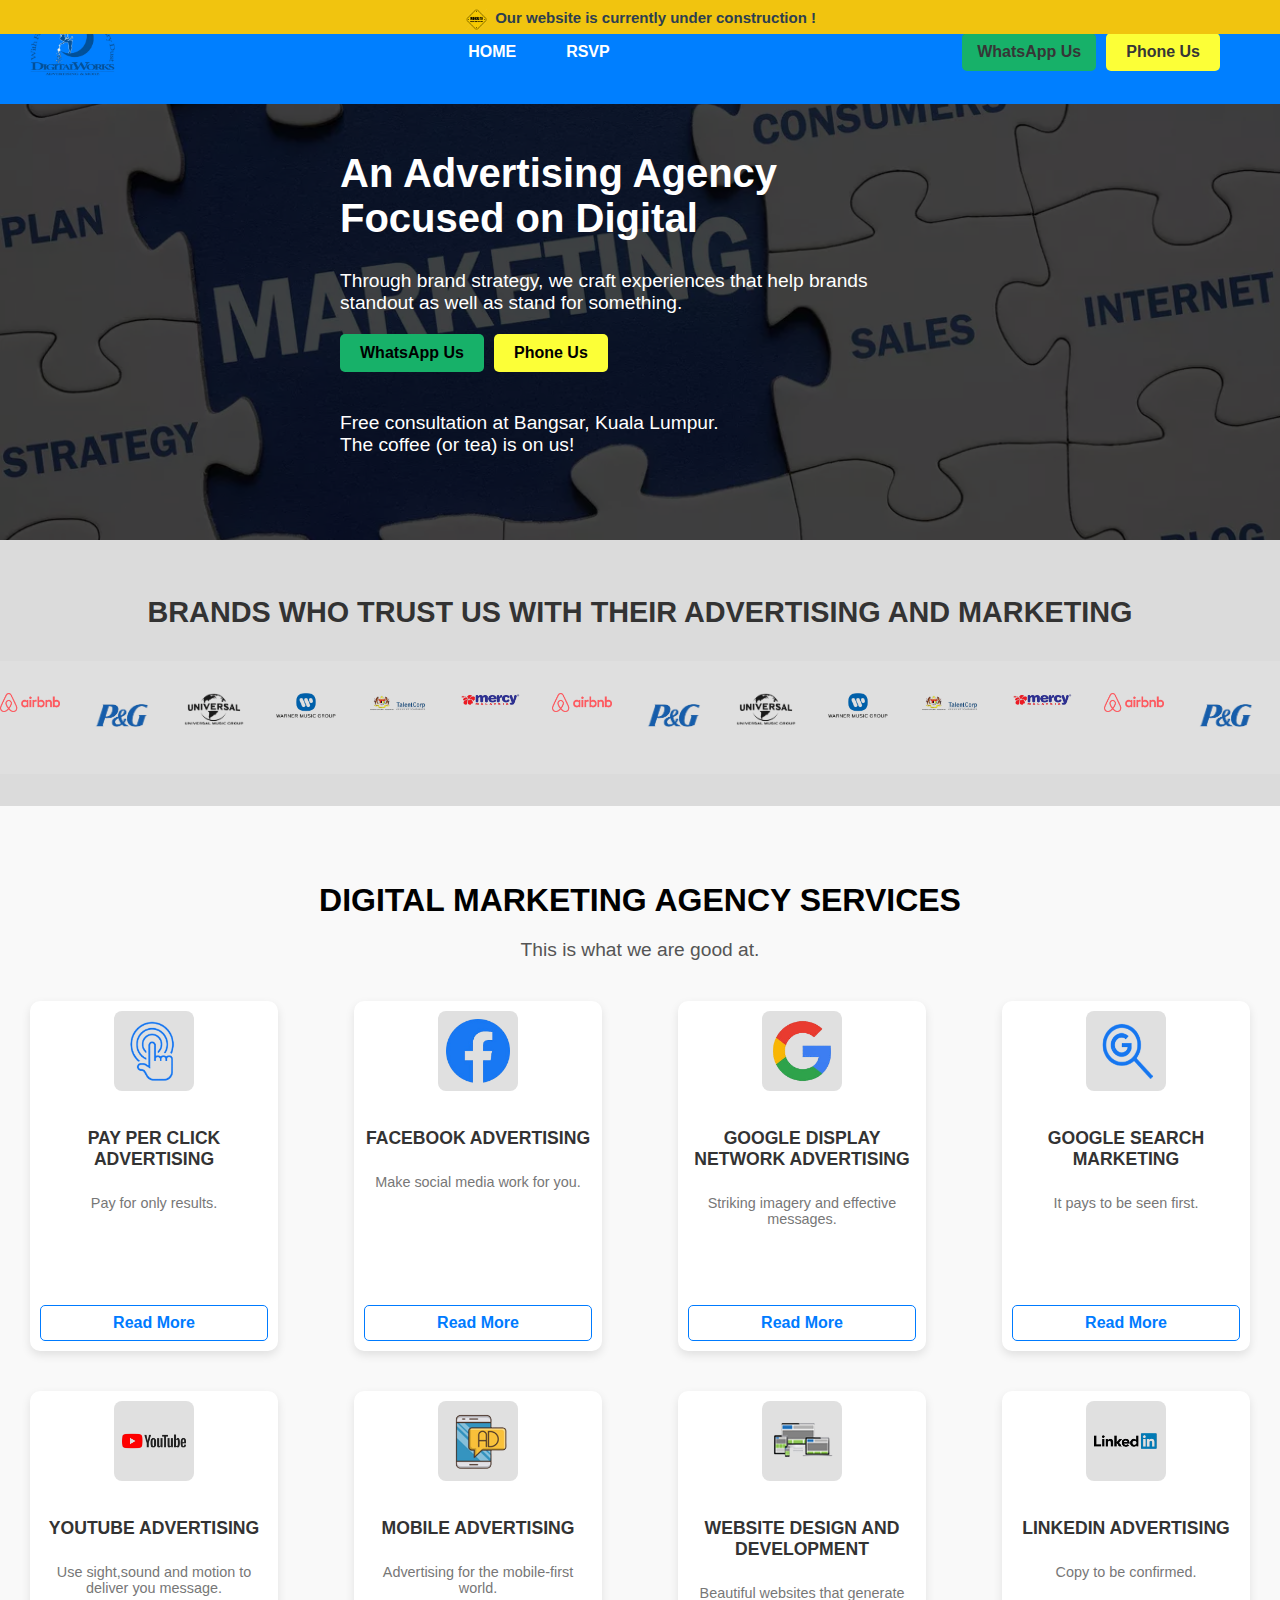
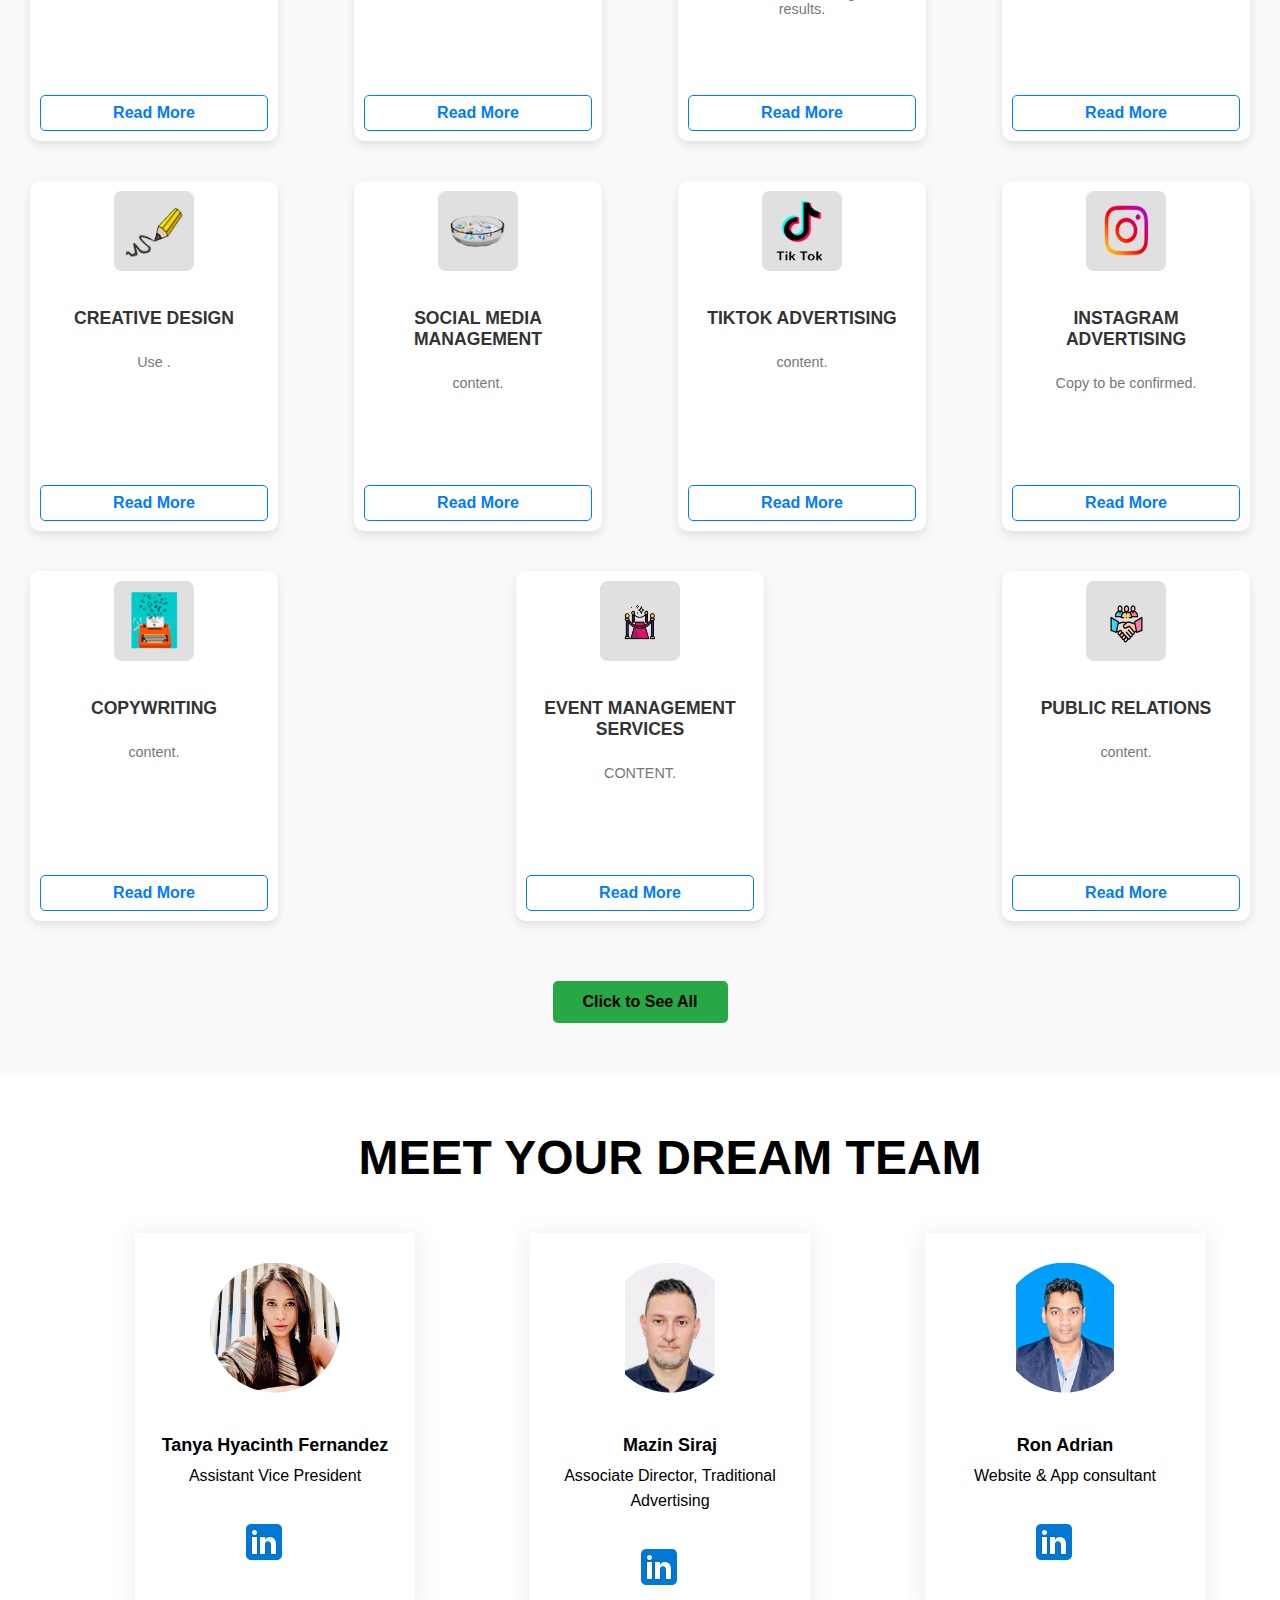
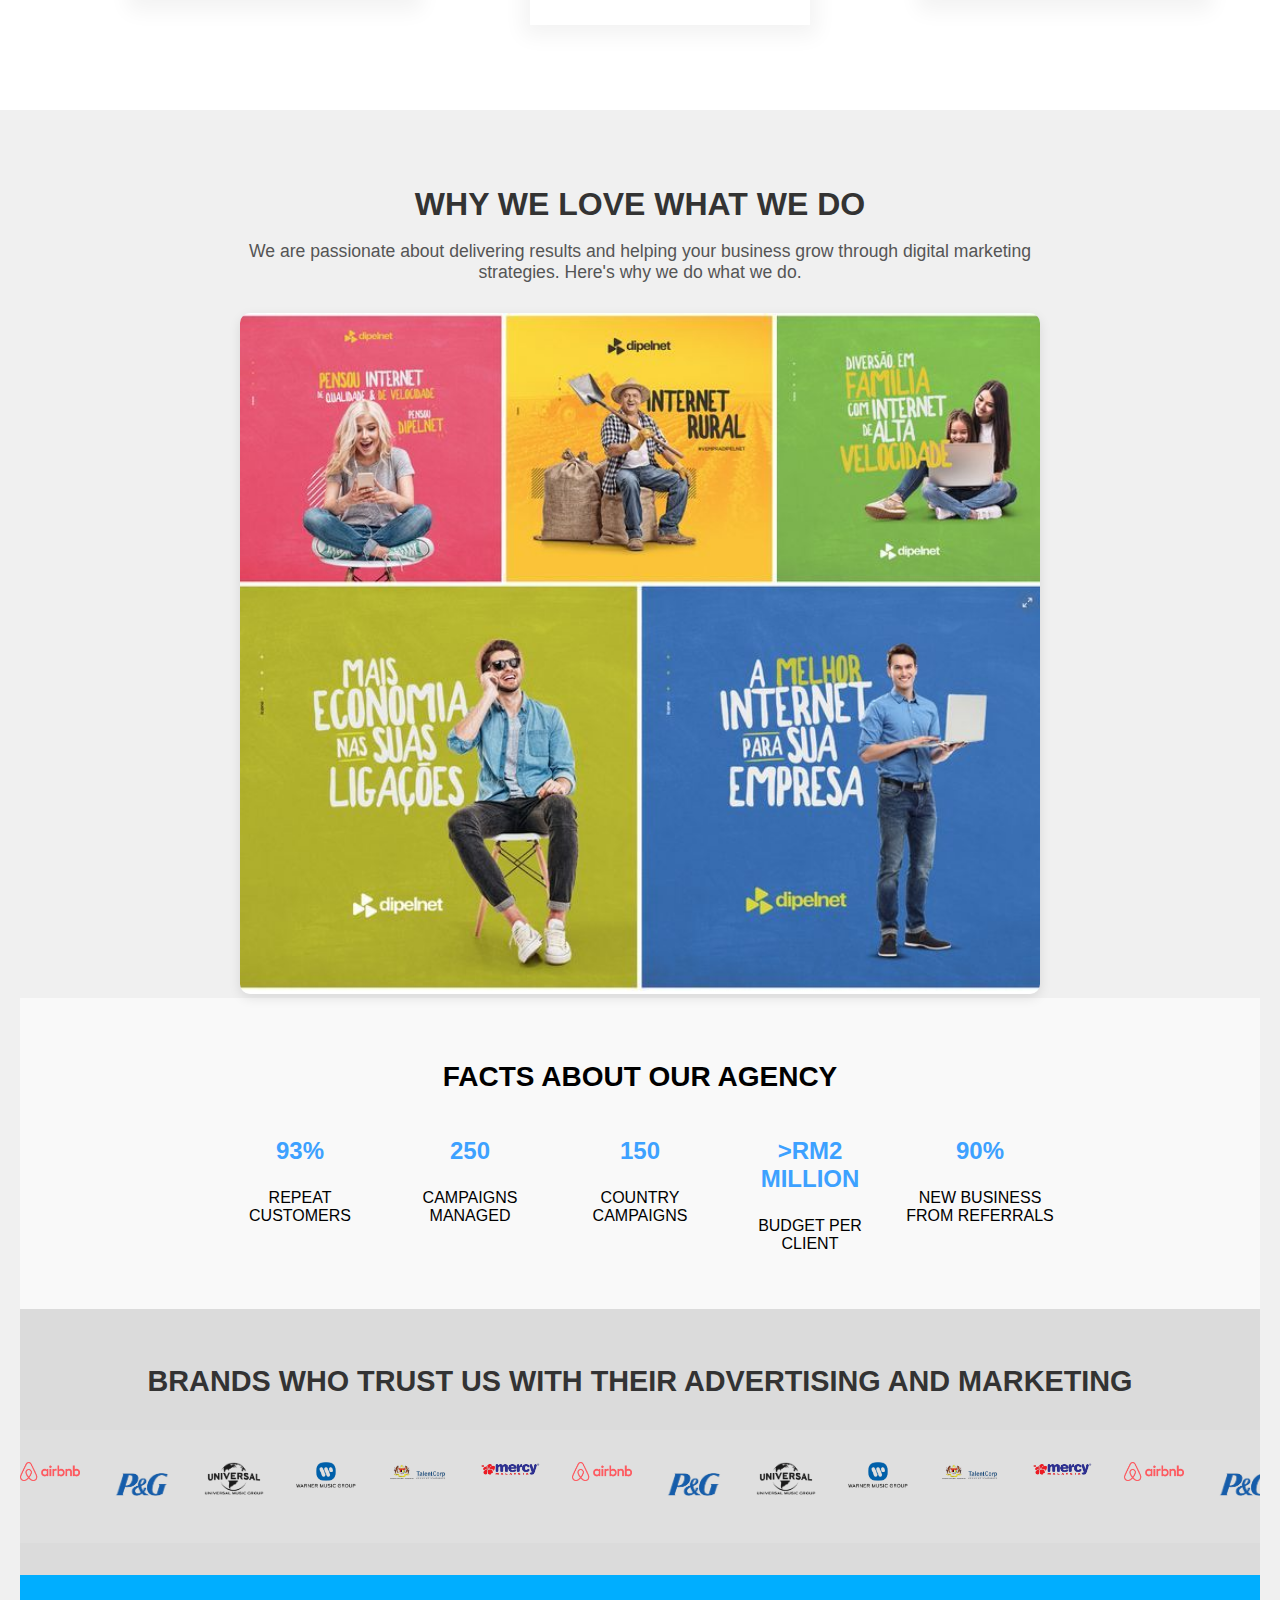
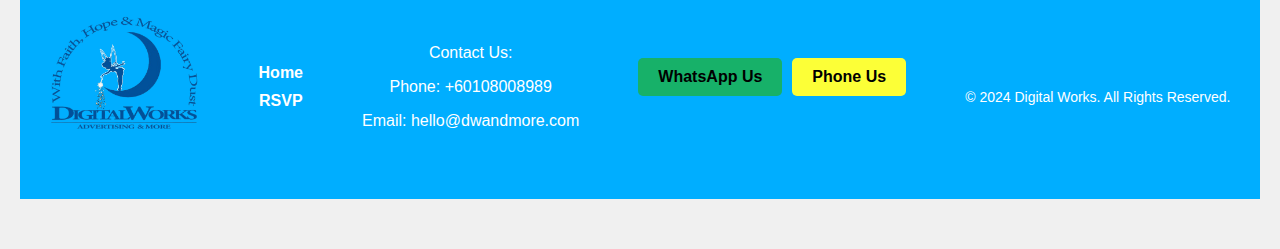
==== commit b2888598: "Your commit message" ====
--- a/index.html
+++ b/index.html
@@ -17,7 +17,7 @@
     <nav>
       <ul class="nav-links">
         <li><a href="index.html">HOME</a></li>
-        <li><a href="rsvp2.html">RSVP</a></li>
+        <li><a href="rsvp.html">RSVP</a></li>
       </ul>
     </nav>
     <div class="nav-buttons">
@@ -418,21 +418,15 @@
       <p>Contact Us:</p>
       <p><a href="tel:+60108008989">Phone: +60108008989</a></p>
       <p><a href="mailto:hello@dwandmore.com">Email: hello@dwandmore.com</a></p>
-      <p><a href="https://wa.me/60108008989" target="_blank">WhatsApp</a></p>
-    </div>
-    <div class="footer-social">
-      <a href="#" class="social-icon"><i class="fab fa-facebook-f"></i></a>
-      <a href="#" class="social-icon"><i class="fab fa-twitter"></i></a>
-      <a href="#" class="social-icon"><i class="fab fa-instagram"></i></a>
-      <a href="#" class="social-icon"><i class="fab fa-linkedin-in"></i></a>
-    </div>
-  </div>
+    </div>
+    <div class="buttons">
+      <a href="https://wa.me/60108008989?text=Hello" target="_blank" class="whatsapp-btn">WhatsApp Us</a>
+      <a href="tel:+60108008989" target="_blank" class="phone-btn">Phone Us</a>
+    </div>
   <div class="footer-bottom">
     <p>&copy; 2024 Digital Works. All Rights Reserved.</p>
   </div>
 </footer>
-
-
 </section>
 </body>
 </html>
--- a/dstyles.css
+++ b/dstyles.css
@@ -196,7 +196,7 @@
   left: 0;
   width: 100%;
   height: 100%;
-  background-color: rgba(0, 0, 0, 0.5); /* Transparent black overlay */
+  background-color: rgba(0, 0, 0, 0.74); /* Transparent black overlay */
   z-index: 1; /* Ensure overlay is above the image but below content */
 }
 
@@ -207,7 +207,7 @@
   flex-direction: column;
   justify-content: flex-start;
   padding: 20px; /* Uniform padding */
-  padding-top: 40px;
+  padding-top: 80px;
   border-radius: 10px;
   z-index: 2;
 }
@@ -265,7 +265,7 @@
 }
 
 /* Mobile Responsiveness */
-@media screen and (max-width: 768px) {
+@media screen and (max-width: 786px) {
   .hero-content {
     max-width: 100%; /* Adjust for smaller screens */
     text-align: center;
@@ -274,6 +274,7 @@
   }
 
   .hero h1 {
+    padding-top: 60px;
     font-size: 2em; /* Adjusted title size */
   }
 
@@ -284,6 +285,7 @@
   .buttons {
     flex-direction: row;
     align-items: center;
+    justify-content: center;
     gap: 10px; /* Add space between stacked buttons */
   }
 
@@ -786,7 +788,7 @@
 
 /*footer*/
 .footer {
-  background-color: #333;
+  background-color: #00aeff;
   color: white;
   padding: 40px 0;
   text-align: center;
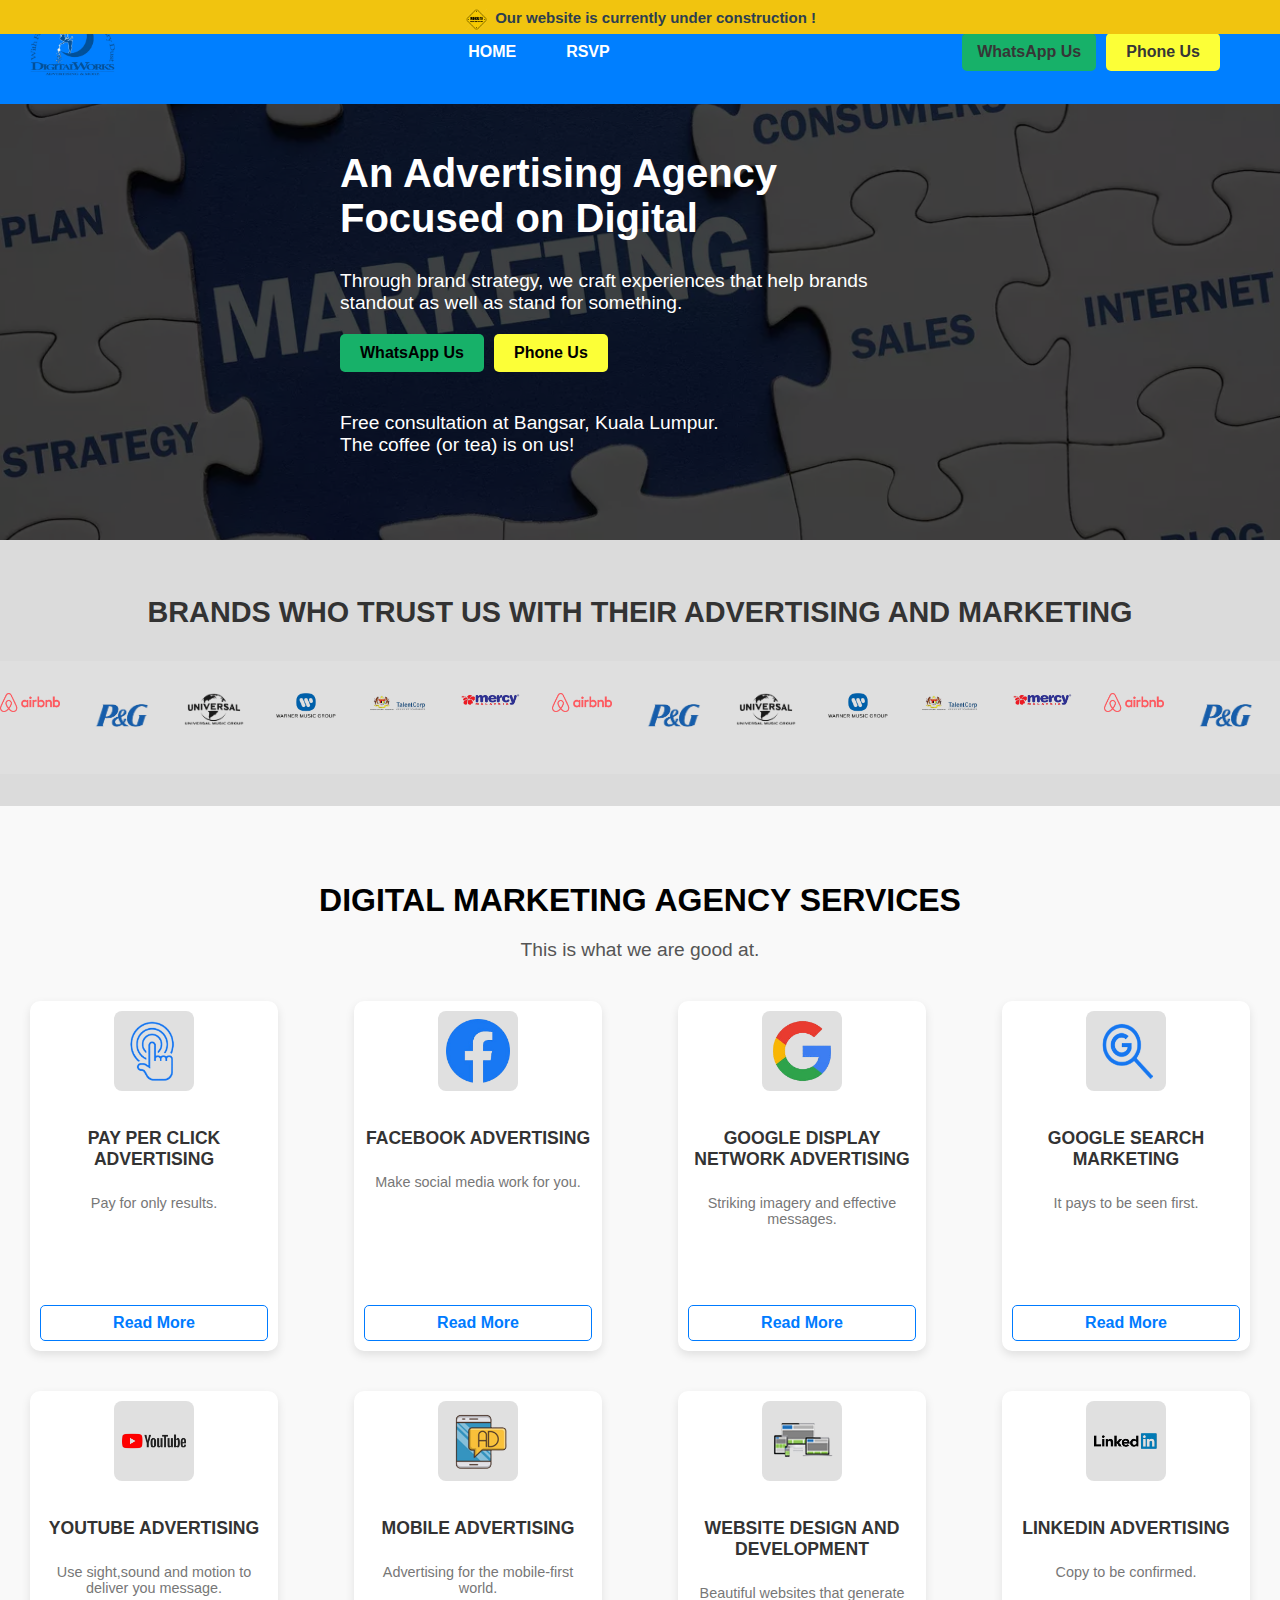
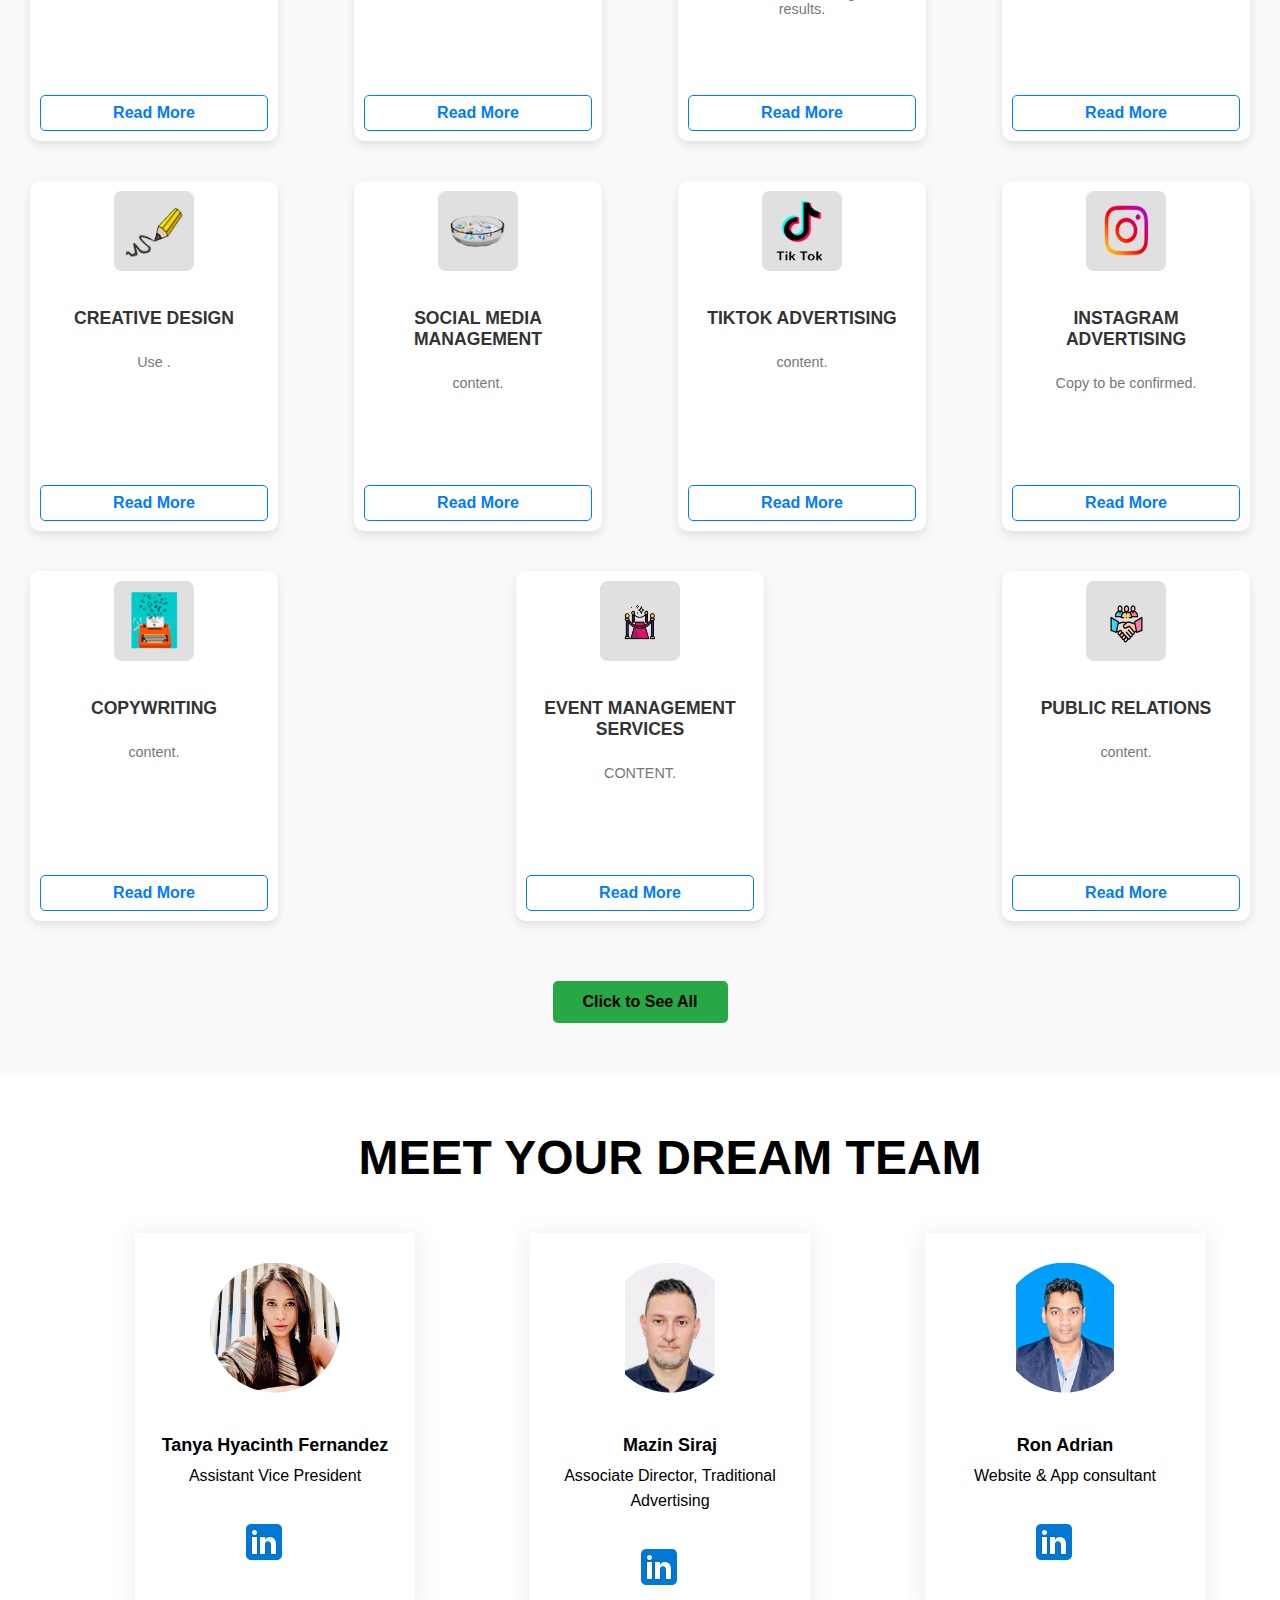
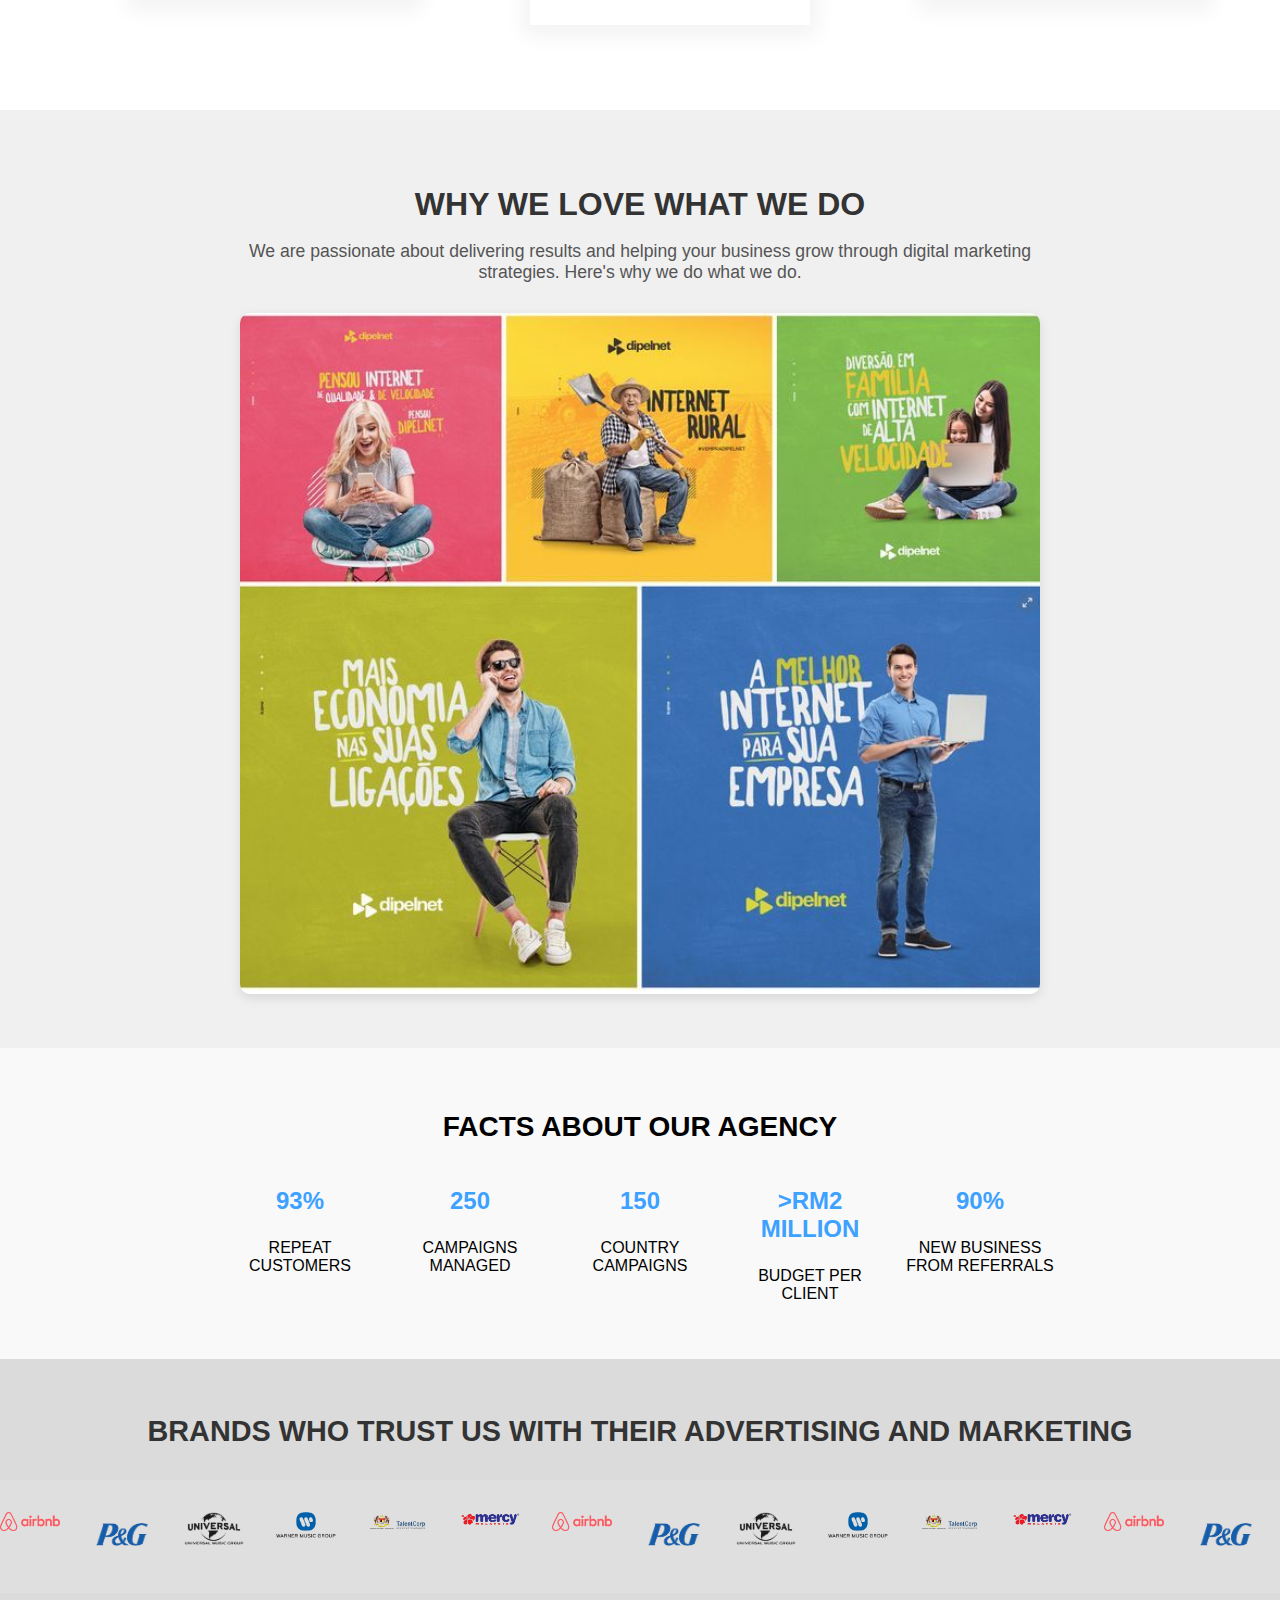
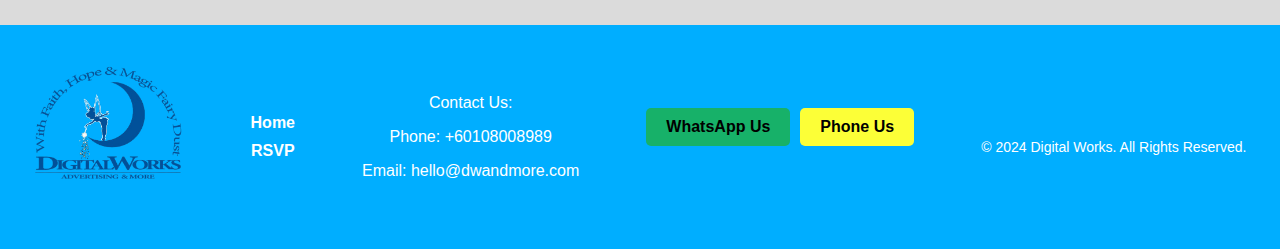
==== commit 43fecb55: "Your commit message" ====
--- a/index.html
+++ b/index.html
@@ -322,6 +322,7 @@
   <div class="why-we-love-image">
     <img src="assets/why.png" alt="Why We Love What We Do">
   </div>
+</section>
 
   <!-- Facts About Our Agency Section -->
 <section class="agency-facts">
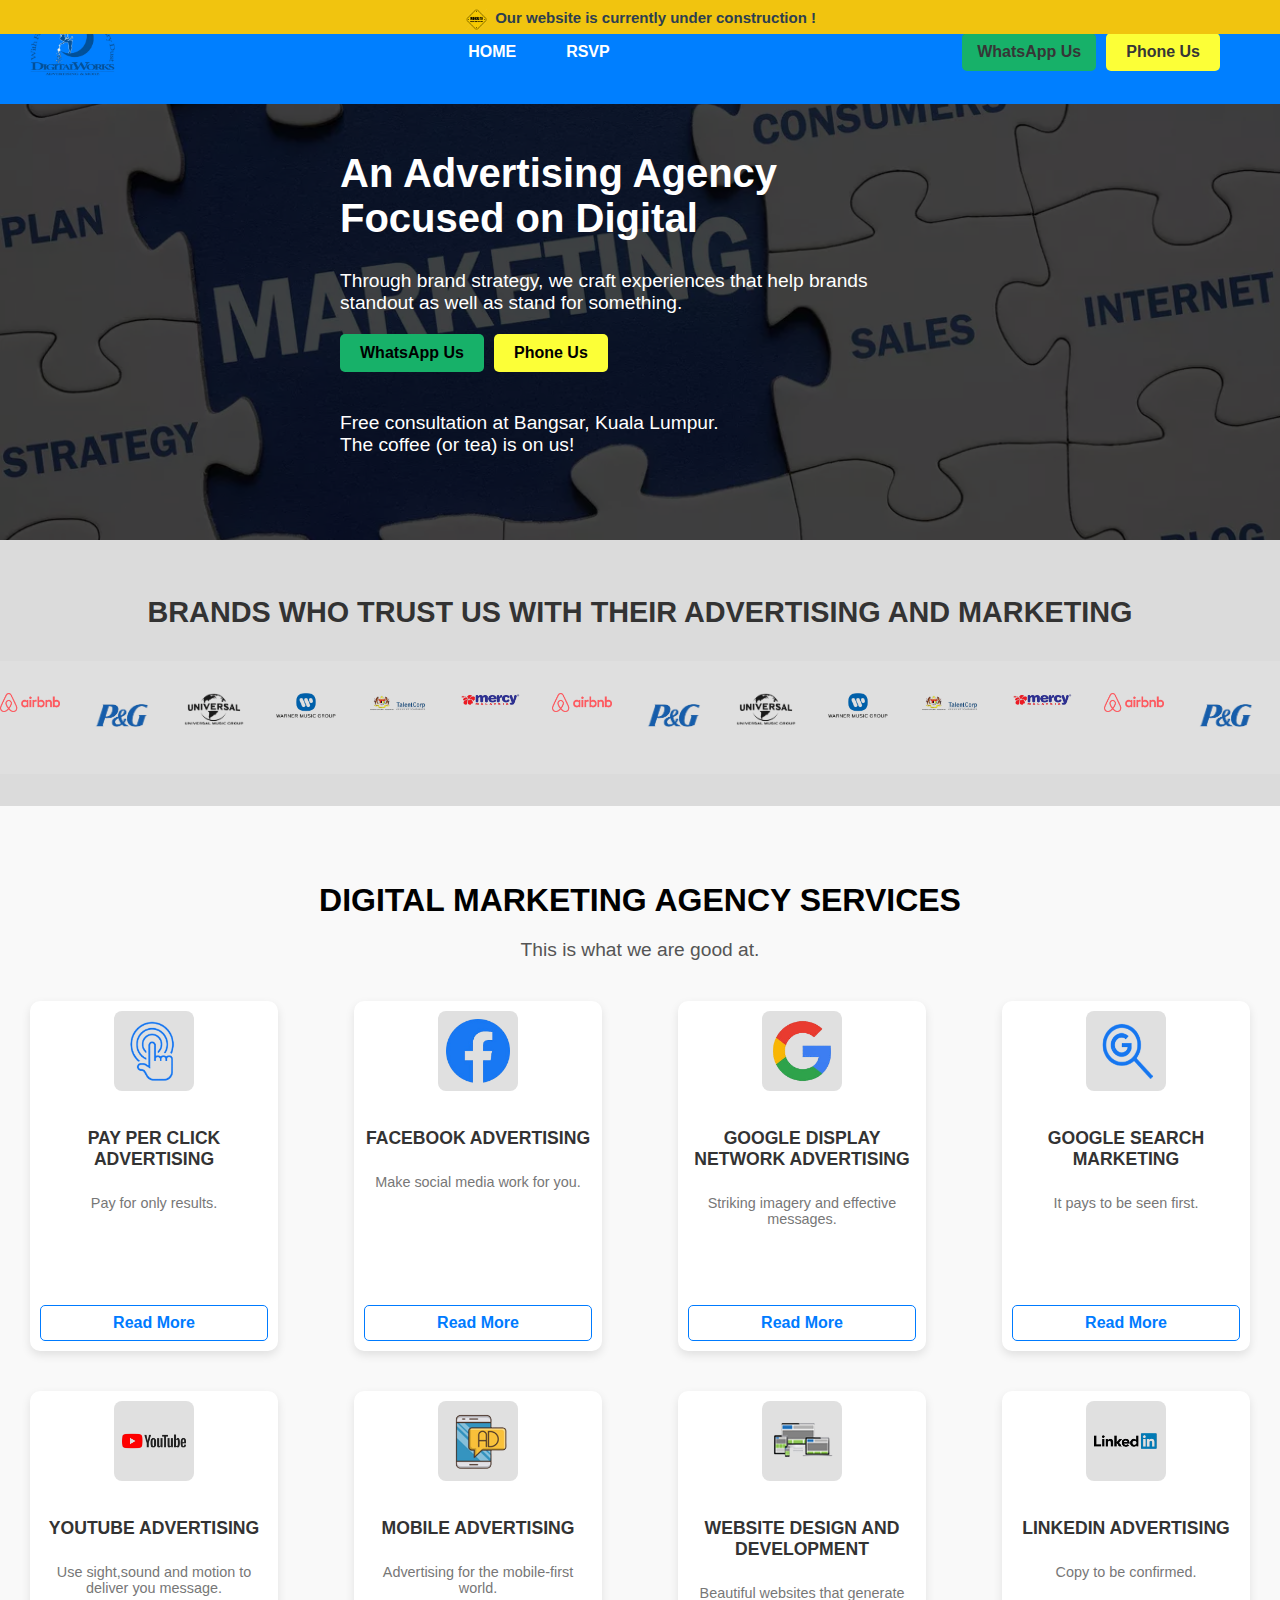
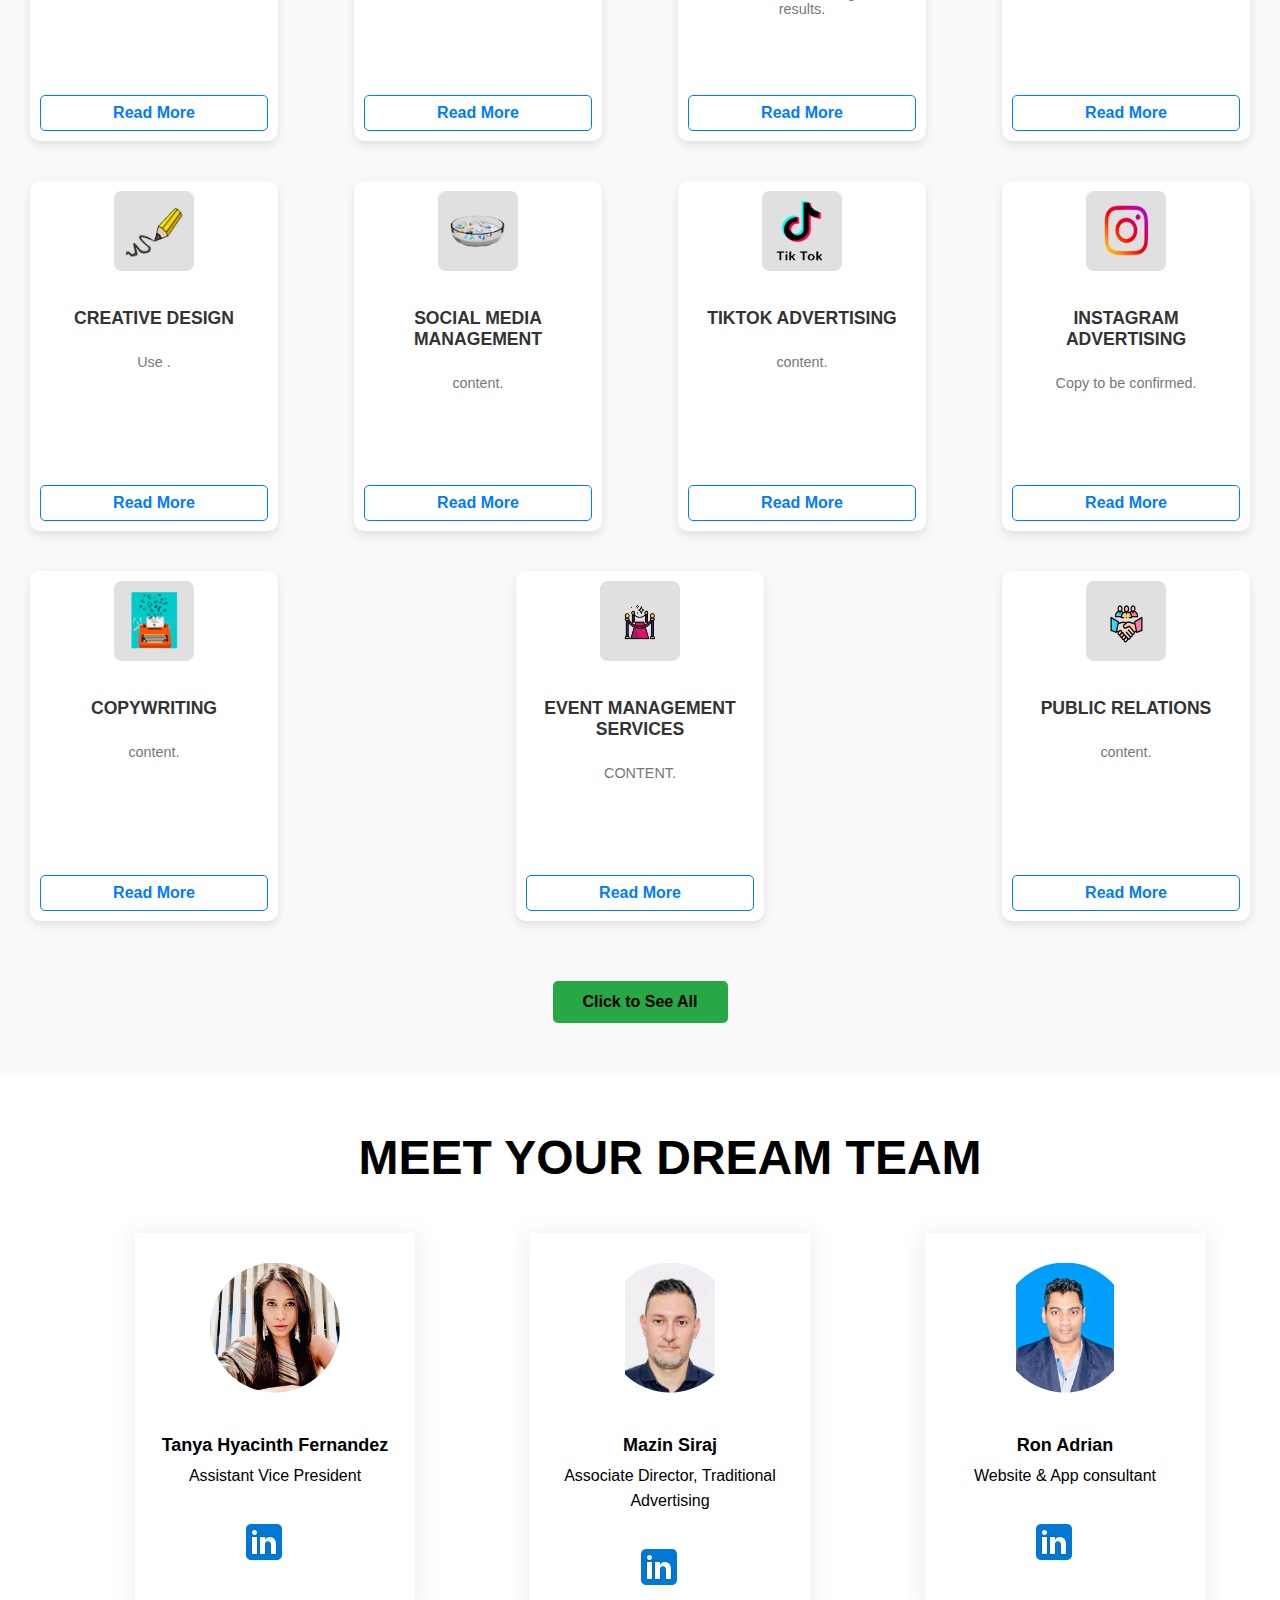
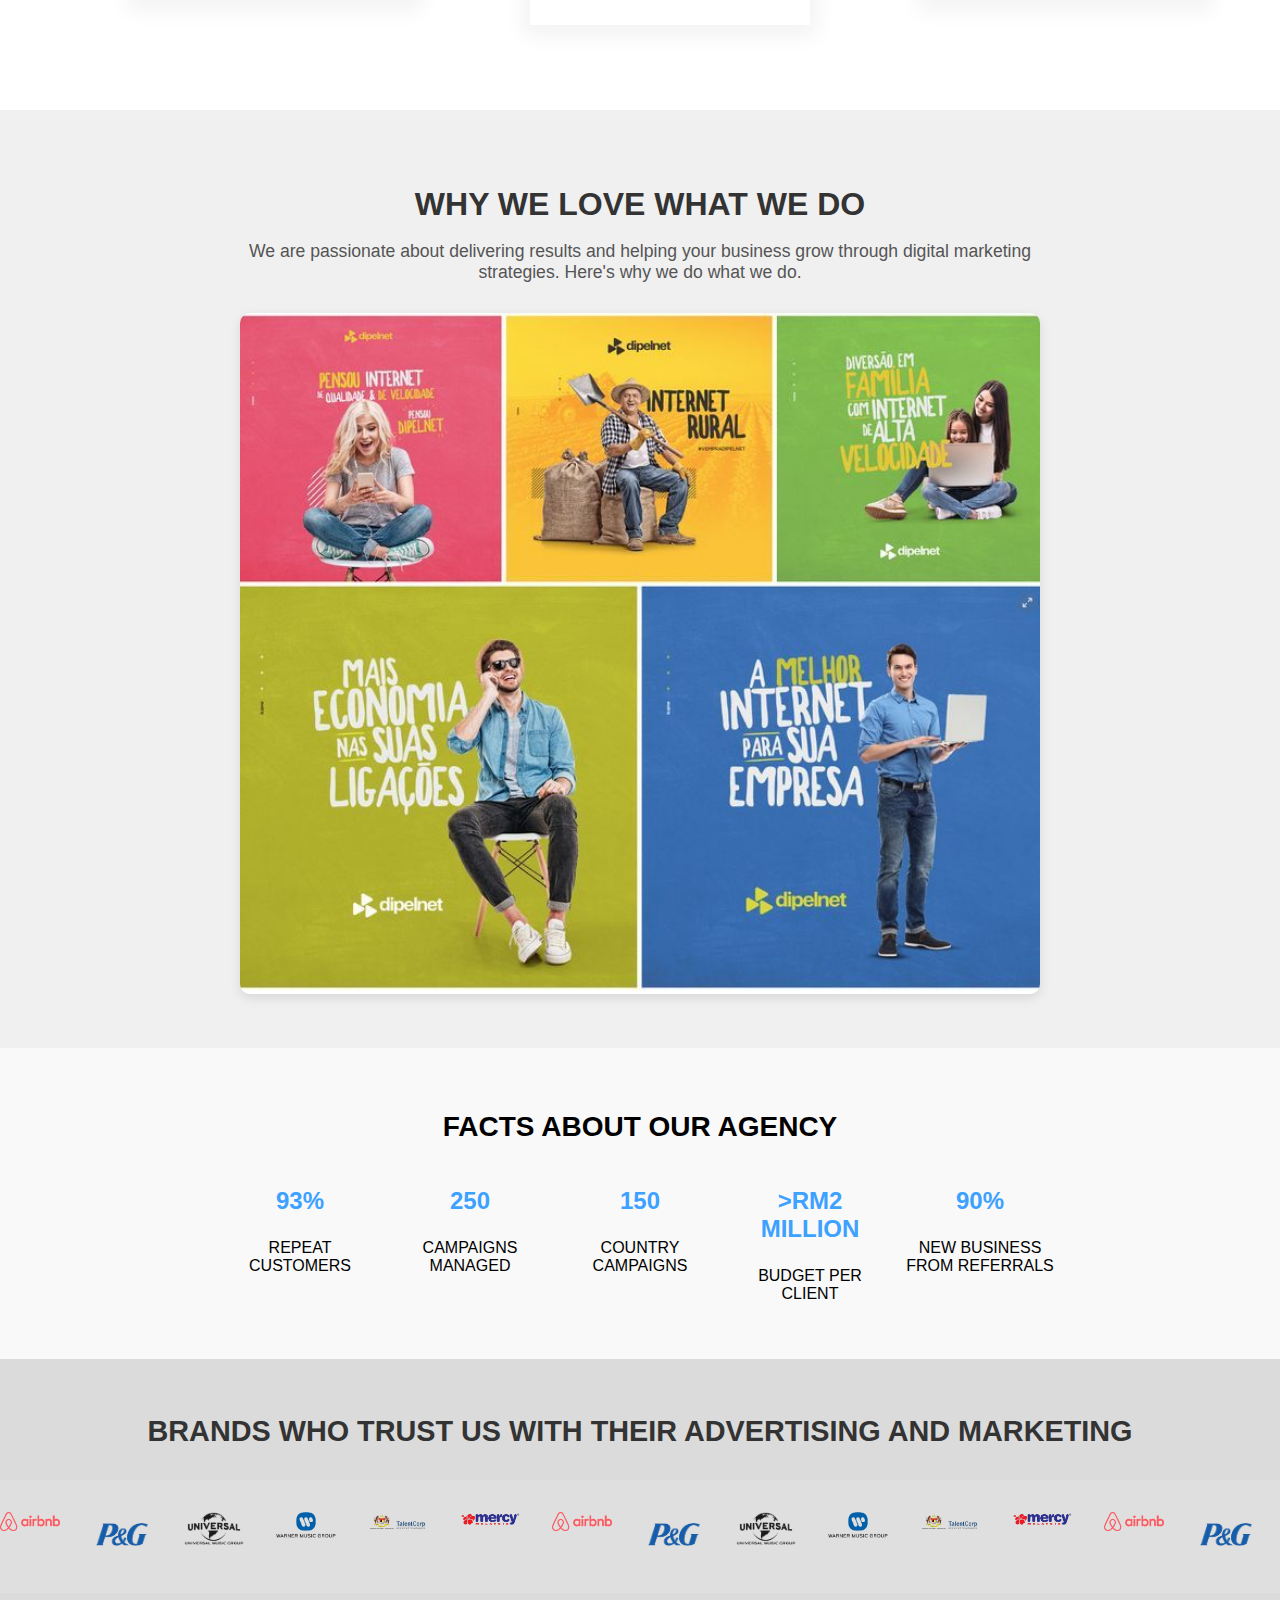
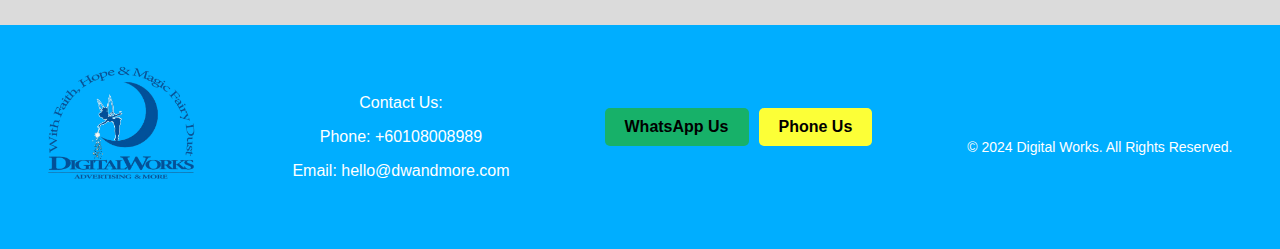
==== commit bc02ec0b: "Your commit message" ====
--- a/index.html
+++ b/index.html
@@ -5,6 +5,7 @@
   <meta name="viewport" content="width=device-width, initial-scale=1.0">
   <title>Digital Works</title>
   <link rel="stylesheet" href="dstyles.css">
+  <link rel="icon" type="image/png" href="assets/favicon.ico">
   <!-- Font Awesome CDN -->
 <link rel="stylesheet" href="https://cdnjs.cloudflare.com/ajax/libs/font-awesome/6.0.0-beta3/css/all.min.css">
 
@@ -12,7 +13,7 @@
 <body>
   <header class="header">
     <div class="logo">
-      <img src="assets/logo.png" alt="Logo">
+      <img src="assets/logo.webp" alt="Logo">
     </div>
     <nav>
       <ul class="nav-links">
@@ -28,7 +29,7 @@
 
   <!-- Under Construction Banner -->
 <section class="under-construction">
-  <img src="assets/under.png" alt="Under Construction">
+  <img src="assets/under.webp" alt="Under Construction">
   <p>Our website is currently under construction !</p>
 </section>
 
@@ -51,42 +52,42 @@
   <div class="slider-container">
     <div class="slider">
       <div class="slide-track">
-        <div class="slide"><img src="assets/airbnb.png" alt="airbnb"></div>
-        <div class="slide"><img src="assets/pg.png" alt="pg"></div>
-        <div class="slide"><img src="assets/universal.png" alt="universal"></div>
-        <div class="slide"><img src="assets/warner.png" alt="warner"></div>
-        <div class="slide"><img src="assets/talent.png" alt="talent"></div>
-        <div class="slide"><img src="assets/mercy.png" alt="mercy"></div>
-        <div class="slide"><img src="assets/airbnb.png" alt="airbnb"></div>
-        <div class="slide"><img src="assets/pg.png" alt="pg"></div>
-        <div class="slide"><img src="assets/universal.png" alt="universal"></div>
-        <div class="slide"><img src="assets/warner.png" alt="warner"></div>
-        <div class="slide"><img src="assets/talent.png" alt="talent"></div>
-        <div class="slide"><img src="assets/mercy.png" alt="mercy"></div>
-        <div class="slide"><img src="assets/airbnb.png" alt="airbnb"></div>
-        <div class="slide"><img src="assets/pg.png" alt="pg"></div>
-        <div class="slide"><img src="assets/universal.png" alt="universal"></div>
-        <div class="slide"><img src="assets/warner.png" alt="warner"></div>
-        <div class="slide"><img src="assets/talent.png" alt="talent"></div>
-        <div class="slide"><img src="assets/mercy.png" alt="mercy"></div>
-        <div class="slide"><img src="assets/airbnb.png" alt="airbnb"></div>
-        <div class="slide"><img src="assets/pg.png" alt="pg"></div>
-        <div class="slide"><img src="assets/universal.png" alt="universal"></div>
-        <div class="slide"><img src="assets/warner.png" alt="warner"></div>
-        <div class="slide"><img src="assets/talent.png" alt="talent"></div>
-        <div class="slide"><img src="assets/mercy.png" alt="mercy"></div>
-        <div class="slide"><img src="assets/airbnb.png" alt="airbnb"></div>
-        <div class="slide"><img src="assets/pg.png" alt="pg"></div>
-        <div class="slide"><img src="assets/universal.png" alt="universal"></div>
-        <div class="slide"><img src="assets/warner.png" alt="warner"></div>
-        <div class="slide"><img src="assets/talent.png" alt="talent"></div>
-        <div class="slide"><img src="assets/mercy.png" alt="mercy"></div>
-        <div class="slide"><img src="assets/airbnb.png" alt="airbnb"></div>
-        <div class="slide"><img src="assets/pg.png" alt="pg"></div>
-        <div class="slide"><img src="assets/universal.png" alt="universal"></div>
-        <div class="slide"><img src="assets/warner.png" alt="warner"></div>
-        <div class="slide"><img src="assets/talent.png" alt="talent"></div>
-        <div class="slide"><img src="assets/mercy.png" alt="mercy"></div>
+        <div class="slide"><img src="assets/airbnb.webp" alt="airbnb"></div>
+        <div class="slide"><img src="assets/pg.webp" alt="pg"></div>
+        <div class="slide"><img src="assets/universal.webp" alt="universal"></div>
+        <div class="slide"><img src="assets/warner.webp" alt="warner"></div>
+        <div class="slide"><img src="assets/talent.webp" alt="talent"></div>
+        <div class="slide"><img src="assets/mercy.webp" alt="mercy"></div>
+        <div class="slide"><img src="assets/airbnb.webp" alt="airbnb"></div>
+        <div class="slide"><img src="assets/pg.webp" alt="pg"></div>
+        <div class="slide"><img src="assets/universal.webp" alt="universal"></div>
+        <div class="slide"><img src="assets/warner.webp" alt="warner"></div>
+        <div class="slide"><img src="assets/talent.webp" alt="talent"></div>
+        <div class="slide"><img src="assets/mercy.webp" alt="mercy"></div>
+        <div class="slide"><img src="assets/airbnb.webp" alt="airbnb"></div>
+        <div class="slide"><img src="assets/pg.webp" alt="pg"></div>
+        <div class="slide"><img src="assets/universal.webp" alt="universal"></div>
+        <div class="slide"><img src="assets/warner.webp" alt="warner"></div>
+        <div class="slide"><img src="assets/talent.webp" alt="talent"></div>
+        <div class="slide"><img src="assets/mercy.webp" alt="mercy"></div>
+        <div class="slide"><img src="assets/airbnb.webp" alt="airbnb"></div>
+        <div class="slide"><img src="assets/pg.webp" alt="pg"></div>
+        <div class="slide"><img src="assets/universal.webp" alt="universal"></div>
+        <div class="slide"><img src="assets/warner.webp" alt="warner"></div>
+        <div class="slide"><img src="assets/talent.webp" alt="talent"></div>
+        <div class="slide"><img src="assets/mercy.webp" alt="mercy"></div>
+        <div class="slide"><img src="assets/airbnb.webp" alt="airbnb"></div>
+        <div class="slide"><img src="assets/pg.webp" alt="pg"></div>
+        <div class="slide"><img src="assets/universal.webp" alt="universal"></div>
+        <div class="slide"><img src="assets/warner.webp" alt="warner"></div>
+        <div class="slide"><img src="assets/talent.webp" alt="talent"></div>
+        <div class="slide"><img src="assets/mercy.webp" alt="mercy"></div>
+        <div class="slide"><img src="assets/airbnb.webp" alt="airbnb"></div>
+        <div class="slide"><img src="assets/pg.webp" alt="pg"></div>
+        <div class="slide"><img src="assets/universal.webp" alt="universal"></div>
+        <div class="slide"><img src="assets/warner.webp" alt="warner"></div>
+        <div class="slide"><img src="assets/talent.webp" alt="talent"></div>
+        <div class="slide"><img src="assets/mercy.webp" alt="mercy"></div>
       </div>
     </div>
   </div>
@@ -103,7 +104,7 @@
     <div class="services-row">
       <div class="service-item">
         <div class="icon-container">
-          <img src="assets/ppc-icon.png" alt="PPC Icon">
+          <img src="assets/ppc-icon.webp" alt="PPC Icon">
         </div>
         <h3>PAY PER CLICK ADVERTISING</h3>
         <p>Pay for only results.</p>
@@ -111,7 +112,7 @@
       </div>
       <div class="service-item">
         <div class="icon-container">
-          <img src="assets/fb-icon.png" alt="fb Icon">
+          <img src="assets/fb-icon.webp" alt="fb Icon">
         </div>
         <h3>FACEBOOK ADVERTISING</h3>
         <p>Make social media work for you.</p>
@@ -119,7 +120,7 @@
       </div>
       <div class="service-item">
         <div class="icon-container">
-          <img src="assets/google-icon.png" alt="Google Icon">
+          <img src="assets/google-icon.webp" alt="Google Icon">
         </div>
         <h3>GOOGLE DISPLAY NETWORK ADVERTISING</h3>
         <p>Striking imagery and effective messages.</p>
@@ -127,7 +128,7 @@
       </div>
       <div class="service-item">
         <div class="icon-container">
-          <img src="assets/gsm-icon.png" alt="Gsm Icon">
+          <img src="assets/gsm-icon.webp" alt="Gsm Icon">
         </div>
         <h3>GOOGLE SEARCH MARKETING</h3>
         <p>It pays to be seen first.</p>
@@ -139,7 +140,7 @@
     <div class="services-row">
       <div class="service-item">
         <div class="icon-container">
-          <img src="assets/youtube-icon.png" alt="Youtube Icon">
+          <img src="assets/youtube-icon.webp" alt="Youtube Icon">
         </div>
         <h3>YOUTUBE ADVERTISING</h3>
         <p>Use sight,sound and motion to deliver you message.</p>
@@ -147,7 +148,7 @@
       </div>
       <div class="service-item">
         <div class="icon-container">
-          <img src="assets/mbad-icon.png" alt="Mobile advertising Icon">
+          <img src="assets/mbad-icon.webp" alt="Mobile advertising Icon">
         </div>
         <h3>MOBILE ADVERTISING</h3>
         <p>Advertising for the mobile-first world.</p>
@@ -155,7 +156,7 @@
       </div>
       <div class="service-item">
         <div class="icon-container">
-          <img src="assets/wd-icon.png" alt="Website Design Icon">
+          <img src="assets/wd-icon.webp" alt="Website Design Icon">
         </div>
         <h3>WEBSITE DESIGN AND DEVELOPMENT</h3>
         <p>Beautiful websites that generate results.</p>
@@ -163,7 +164,7 @@
       </div>
       <div class="service-item">
         <div class="icon-container">
-          <img src="assets/linkedin-icon.png" alt="LINKEDIN Icon">
+          <img src="assets/linkedin-icon.webp" alt="LINKEDIN Icon">
         </div>
         <h3>LINKEDIN ADVERTISING</h3>
         <p>Copy to be confirmed.</p>
@@ -175,7 +176,7 @@
   <div class="services-row">
     <div class="service-item">
       <div class="icon-container">
-        <img src="assets/creative-icon.png" alt="Creative Icon">
+        <img src="assets/creative-icon.webp" alt="Creative Icon">
       </div>
       <h3>CREATIVE DESIGN</h3>
       <p>Use .</p>
@@ -183,7 +184,7 @@
     </div>
     <div class="service-item">
       <div class="icon-container">
-        <img src="assets/smm-icon.png" alt="smm Icon">
+        <img src="assets/smm-icon.webp" alt="smm Icon">
       </div>
       <h3>SOCIAL MEDIA MANAGEMENT</h3>
       <p> content.</p>
@@ -191,7 +192,7 @@
     </div>
     <div class="service-item">
       <div class="icon-container">
-        <img src="assets/tiktok-icon.png" alt="tiktok Icon">
+        <img src="assets/tiktok-icon.webp" alt="tiktok Icon">
       </div>
       <h3>TIKTOK ADVERTISING</h3>
       <p>content.</p>
@@ -199,7 +200,7 @@
     </div>
     <div class="service-item">
       <div class="icon-container">
-        <img src="assets/instagram-icon.png" alt="Instagram Icon">
+        <img src="assets/instagram-icon.webp" alt="Instagram Icon">
       </div>
       <h3>INSTAGRAM ADVERTISING</h3>
       <p>Copy to be confirmed.</p>
@@ -212,7 +213,7 @@
 <div class="services-row">
   <div class="service-item">
     <div class="icon-container">
-      <img src="assets/copywriting-icon.png" alt="COPYWRITING Icon">
+      <img src="assets/copywriting-icon.webp" alt="COPYWRITING Icon">
     </div>
     <h3>COPYWRITING</h3>
     <p>content.</p>
@@ -220,7 +221,7 @@
   </div>
   <div class="service-item">
     <div class="icon-container">
-      <img src="assets/ems-icon.png" alt="EMS Icon">
+      <img src="assets/ems-icon.webp" alt="EMS Icon">
     </div>
     <h3>EVENT MANAGEMENT SERVICES </h3>
     <p>CONTENT.</p>
@@ -228,7 +229,7 @@
   </div>
   <div class="service-item">
     <div class="icon-container">
-      <img src="assets/pr-icon.png" alt="public relations Icon">
+      <img src="assets/pr-icon.webp" alt="public relations Icon">
     </div>
     <h3>PUBLIC RELATIONS</h3>
     <p>content.</p>
@@ -249,7 +250,7 @@
     <div class="responsive-cell-block wk-desk-3 wk-ipadp-3 wk-tab-6 wk-mobile-12 card-container">
       <div class="card">
         <div class="team-image-wrapper">
-          <img class="team-member-image" src="assets/tania.png">
+          <img class="team-member-image" src="assets/tania.webp">
         </div>
         <p class="text-blk name">
           Tanya Hyacinth Fernandez
@@ -270,7 +271,7 @@
     <div class="responsive-cell-block wk-desk-3 wk-ipadp-3 wk-tab-6 wk-mobile-12 card-container">
       <div class="card">
         <div class="team-image-wrapper">
-          <img class="team-member-image" src="assets/mazin.png">
+          <img class="team-member-image" src="assets/mazin.webp">
         </div>
         <p class="text-blk name">
           Mazin Siraj
@@ -291,7 +292,7 @@
     <div class="responsive-cell-block wk-desk-3 wk-ipadp-3 wk-tab-6 wk-mobile-12 card-container">
       <div class="card">
         <div class="team-image-wrapper">
-          <img class="team-member-image" src="assets/ron.png">
+          <img class="team-member-image" src="assets/ron.webp">
         </div>
         <p class="text-blk name">
           Ron Adrian
@@ -320,7 +321,7 @@
   
   <!-- Image -->
   <div class="why-we-love-image">
-    <img src="assets/why.png" alt="Why We Love What We Do">
+    <img src="assets/why.webp" alt="Why We Love What We Do">
   </div>
 </section>
 
@@ -362,42 +363,42 @@
   <div class="slider-container">
     <div class="slider">
       <div class="slide-track">
-        <div class="slide"><img src="assets/airbnb.png" alt="airbnb"></div>
-        <div class="slide"><img src="assets/pg.png" alt="pg"></div>
-        <div class="slide"><img src="assets/universal.png" alt="universal"></div>
-        <div class="slide"><img src="assets/warner.png" alt="warner"></div>
-        <div class="slide"><img src="assets/talent.png" alt="talent"></div>
-        <div class="slide"><img src="assets/mercy.png" alt="mercy"></div>
-        <div class="slide"><img src="assets/airbnb.png" alt="airbnb"></div>
-        <div class="slide"><img src="assets/pg.png" alt="pg"></div>
-        <div class="slide"><img src="assets/universal.png" alt="universal"></div>
-        <div class="slide"><img src="assets/warner.png" alt="warner"></div>
-        <div class="slide"><img src="assets/talent.png" alt="talent"></div>
-        <div class="slide"><img src="assets/mercy.png" alt="mercy"></div>
-        <div class="slide"><img src="assets/airbnb.png" alt="airbnb"></div>
-        <div class="slide"><img src="assets/pg.png" alt="pg"></div>
-        <div class="slide"><img src="assets/universal.png" alt="universal"></div>
-        <div class="slide"><img src="assets/warner.png" alt="warner"></div>
-        <div class="slide"><img src="assets/talent.png" alt="talent"></div>
-        <div class="slide"><img src="assets/mercy.png" alt="mercy"></div>
-        <div class="slide"><img src="assets/airbnb.png" alt="airbnb"></div>
-        <div class="slide"><img src="assets/pg.png" alt="pg"></div>
-        <div class="slide"><img src="assets/universal.png" alt="universal"></div>
-        <div class="slide"><img src="assets/warner.png" alt="warner"></div>
-        <div class="slide"><img src="assets/talent.png" alt="talent"></div>
-        <div class="slide"><img src="assets/mercy.png" alt="mercy"></div>
-        <div class="slide"><img src="assets/airbnb.png" alt="airbnb"></div>
-        <div class="slide"><img src="assets/pg.png" alt="pg"></div>
-        <div class="slide"><img src="assets/universal.png" alt="universal"></div>
-        <div class="slide"><img src="assets/warner.png" alt="warner"></div>
-        <div class="slide"><img src="assets/talent.png" alt="talent"></div>
-        <div class="slide"><img src="assets/mercy.png" alt="mercy"></div>
-        <div class="slide"><img src="assets/airbnb.png" alt="airbnb"></div>
-        <div class="slide"><img src="assets/pg.png" alt="pg"></div>
-        <div class="slide"><img src="assets/universal.png" alt="universal"></div>
-        <div class="slide"><img src="assets/warner.png" alt="warner"></div>
-        <div class="slide"><img src="assets/talent.png" alt="talent"></div>
-        <div class="slide"><img src="assets/mercy.png" alt="mercy"></div>
+        <div class="slide"><img src="assets/airbnb.webp" alt="airbnb"></div>
+        <div class="slide"><img src="assets/pg.webp" alt="pg"></div>
+        <div class="slide"><img src="assets/universal.webp" alt="universal"></div>
+        <div class="slide"><img src="assets/warner.webp" alt="warner"></div>
+        <div class="slide"><img src="assets/talent.webp" alt="talent"></div>
+        <div class="slide"><img src="assets/mercy.webp" alt="mercy"></div>
+        <div class="slide"><img src="assets/airbnb.webp" alt="airbnb"></div>
+        <div class="slide"><img src="assets/pg.webp" alt="pg"></div>
+        <div class="slide"><img src="assets/universal.webp" alt="universal"></div>
+        <div class="slide"><img src="assets/warner.webp" alt="warner"></div>
+        <div class="slide"><img src="assets/talent.webp" alt="talent"></div>
+        <div class="slide"><img src="assets/mercy.webp" alt="mercy"></div>
+        <div class="slide"><img src="assets/airbnb.webp" alt="airbnb"></div>
+        <div class="slide"><img src="assets/pg.webp" alt="pg"></div>
+        <div class="slide"><img src="assets/universal.webp" alt="universal"></div>
+        <div class="slide"><img src="assets/warner.webp" alt="warner"></div>
+        <div class="slide"><img src="assets/talent.webp" alt="talent"></div>
+        <div class="slide"><img src="assets/mercy.webp" alt="mercy"></div>
+        <div class="slide"><img src="assets/airbnb.webp" alt="airbnb"></div>
+        <div class="slide"><img src="assets/pg.webp" alt="pg"></div>
+        <div class="slide"><img src="assets/universal.webp" alt="universal"></div>
+        <div class="slide"><img src="assets/warner.webp" alt="warner"></div>
+        <div class="slide"><img src="assets/talent.webp" alt="talent"></div>
+        <div class="slide"><img src="assets/mercy.webp" alt="mercy"></div>
+        <div class="slide"><img src="assets/airbnb.webp" alt="airbnb"></div>
+        <div class="slide"><img src="assets/pg.webp" alt="pg"></div>
+        <div class="slide"><img src="assets/universal.webp" alt="universal"></div>
+        <div class="slide"><img src="assets/warner.webp" alt="warner"></div>
+        <div class="slide"><img src="assets/talent.webp" alt="talent"></div>
+        <div class="slide"><img src="assets/mercy.webp" alt="mercy"></div>
+        <div class="slide"><img src="assets/airbnb.webp" alt="airbnb"></div>
+        <div class="slide"><img src="assets/pg.webp" alt="pg"></div>
+        <div class="slide"><img src="assets/universal.webp" alt="universal"></div>
+        <div class="slide"><img src="assets/warner.webp" alt="warner"></div>
+        <div class="slide"><img src="assets/talent.webp" alt="talent"></div>
+        <div class="slide"><img src="assets/mercy.webp" alt="mercy"></div>
       </div>
     </div>
   </div>
@@ -407,13 +408,7 @@
 <footer class="footer">
   <div class="footer-content">
     <div class="footer-logo">
-      <img src="assets/logo.png" alt="Logo">
-    </div>
-    <div class="footer-links">
-      <ul>
-        <li><a href="index.html">Home</a></li>
-        <li><a href="rsvp2.html">RSVP</a></li>
-      </ul>
+      <img src="assets/logo.webp" alt="Logo">
     </div>
     <div class="footer-contact">
       <p>Contact Us:</p>
--- a/dstyles.css
+++ b/dstyles.css
@@ -178,7 +178,7 @@
 /* Hero Section */
 .hero {
   position: relative;
-  background-image: url('assets/banner.png'); /* Replace with your image path */
+  background-image: url('assets/banner.webp'); /* Replace with your image path */
   background-size: cover;
   background-position: center;
   height: 60vh; /* Full viewport height */
